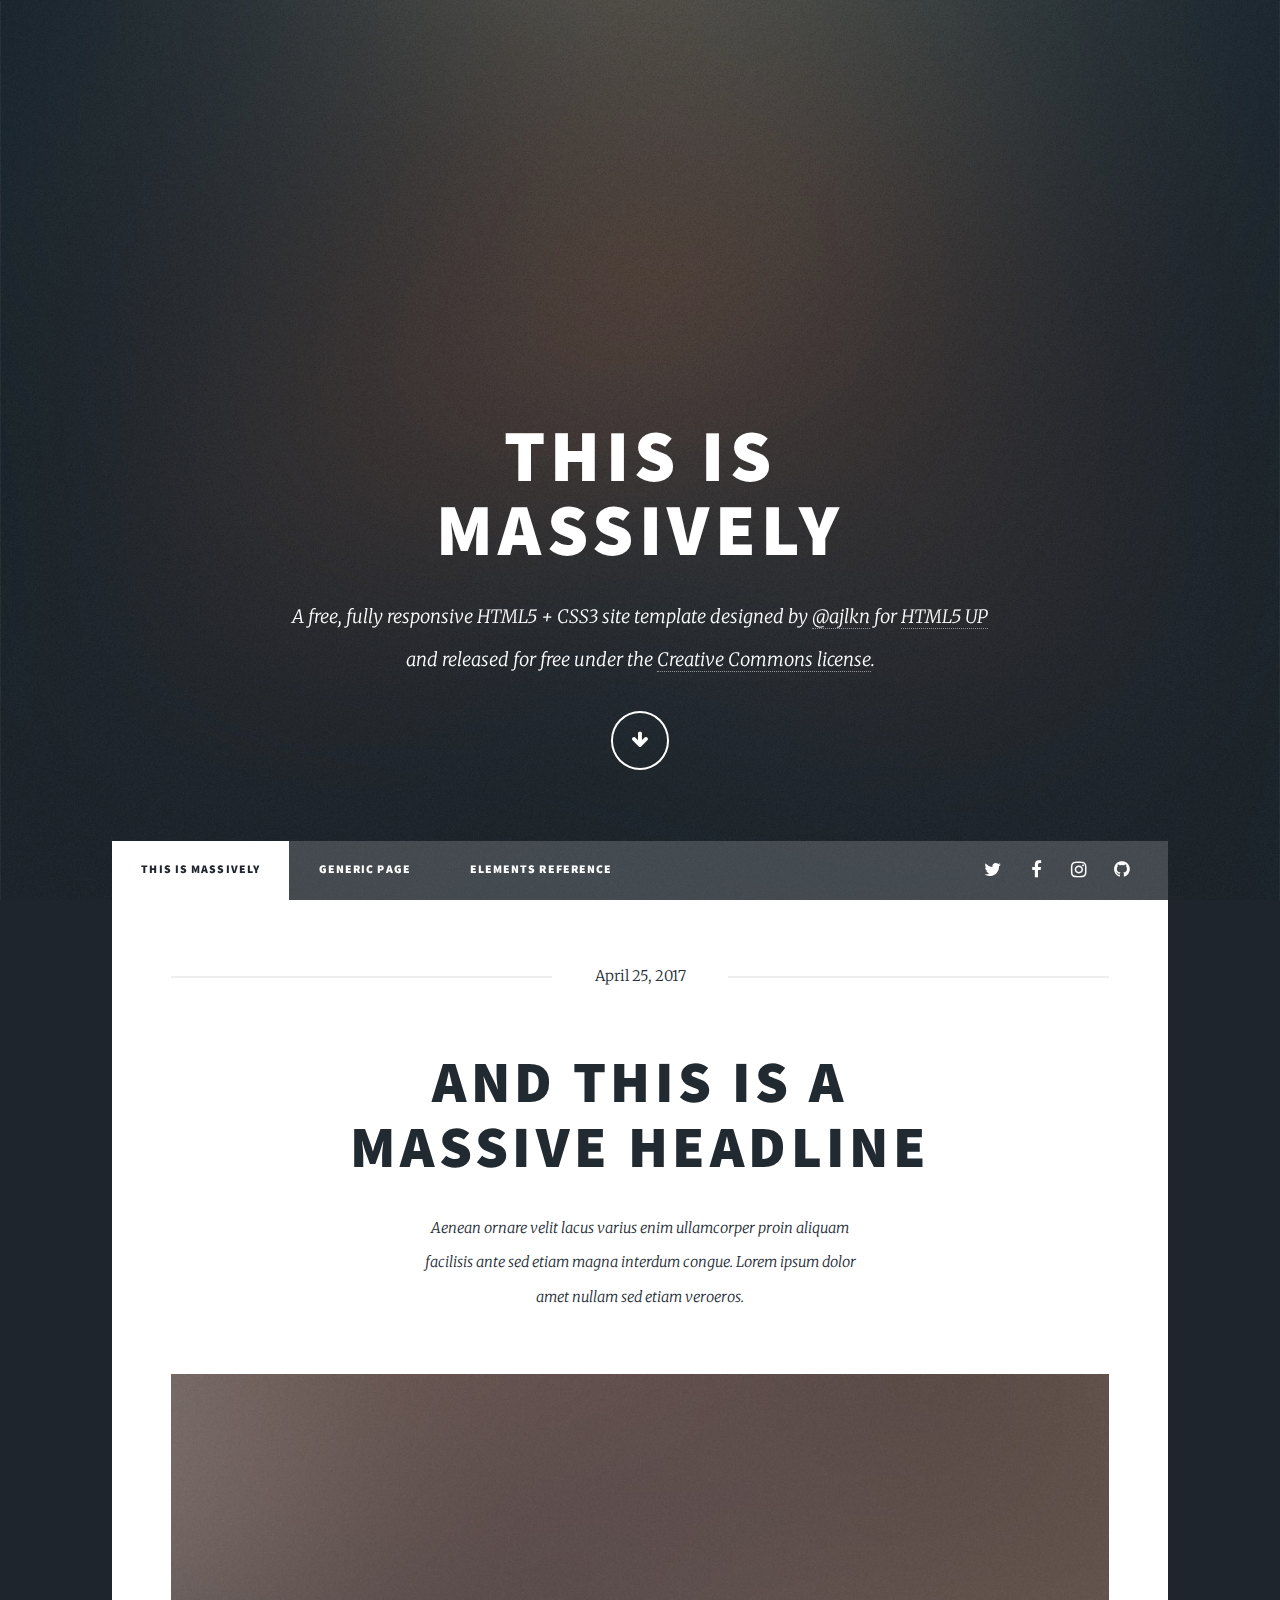
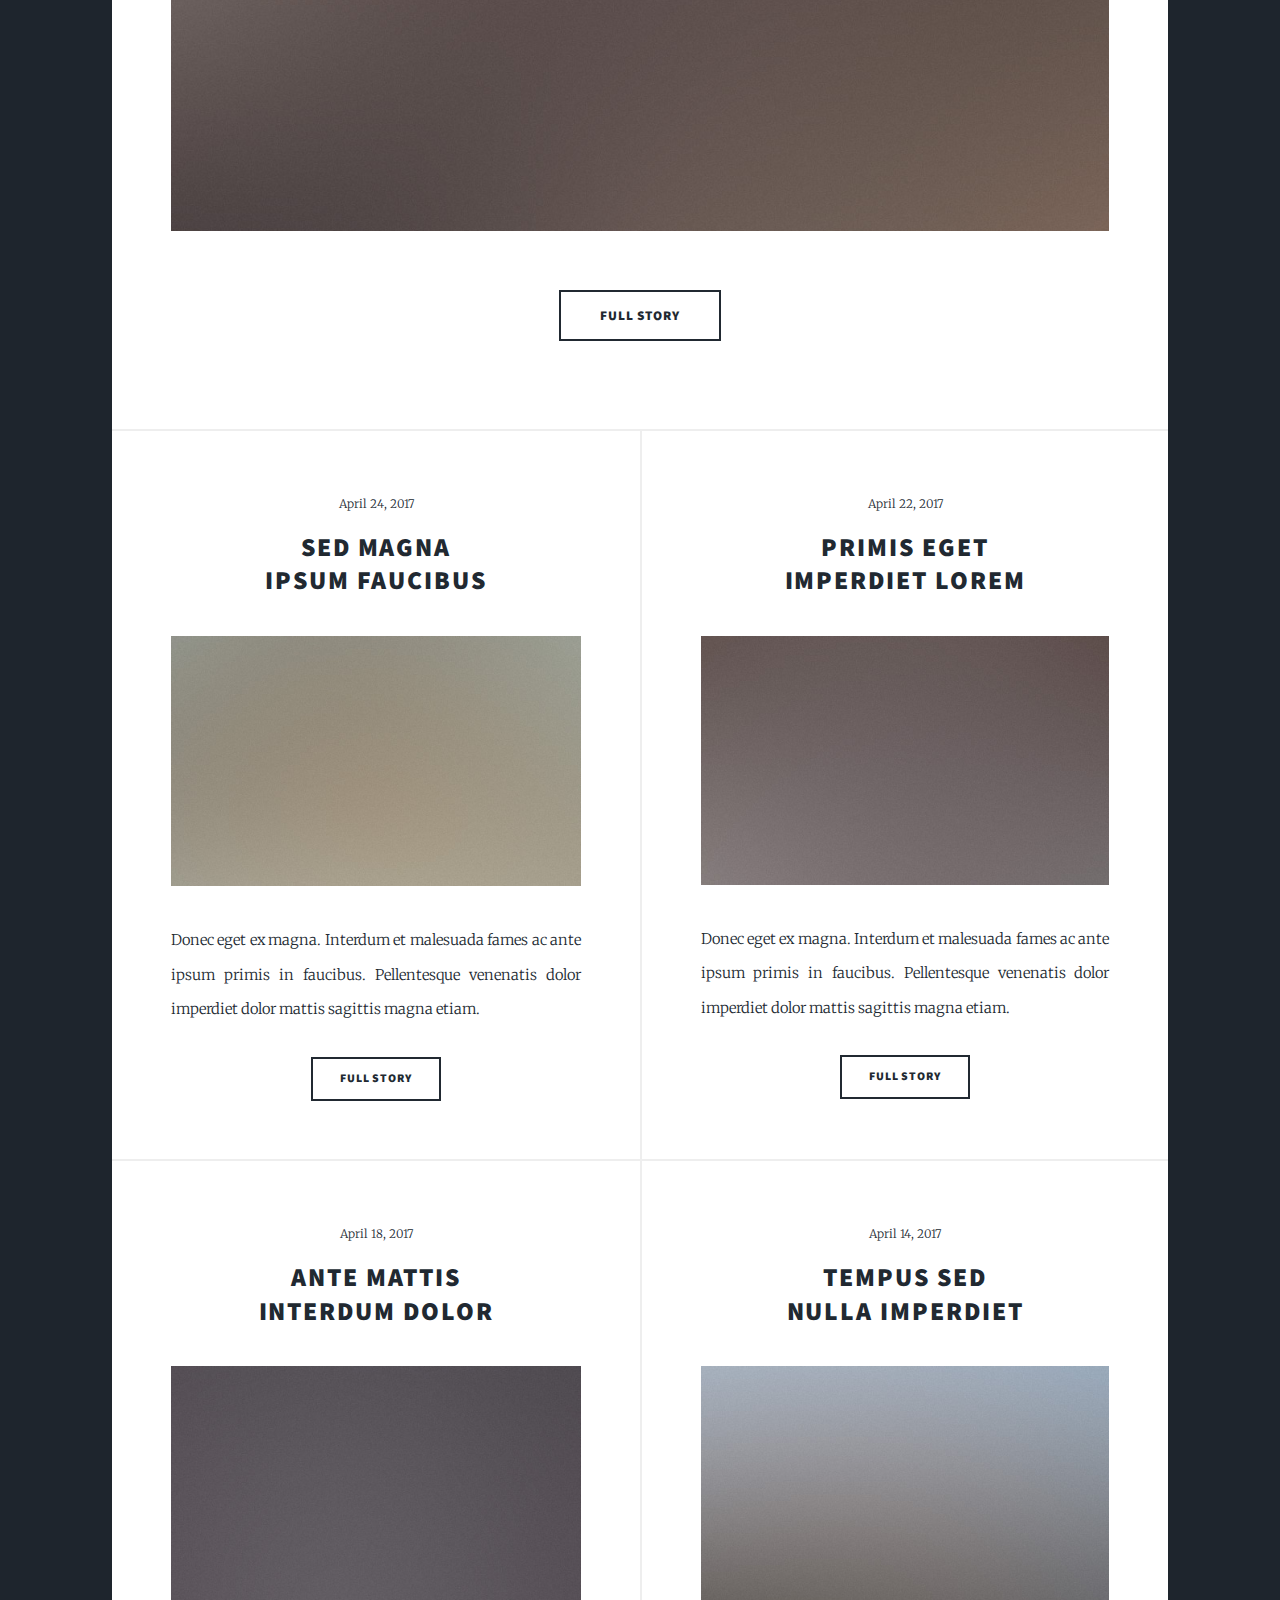
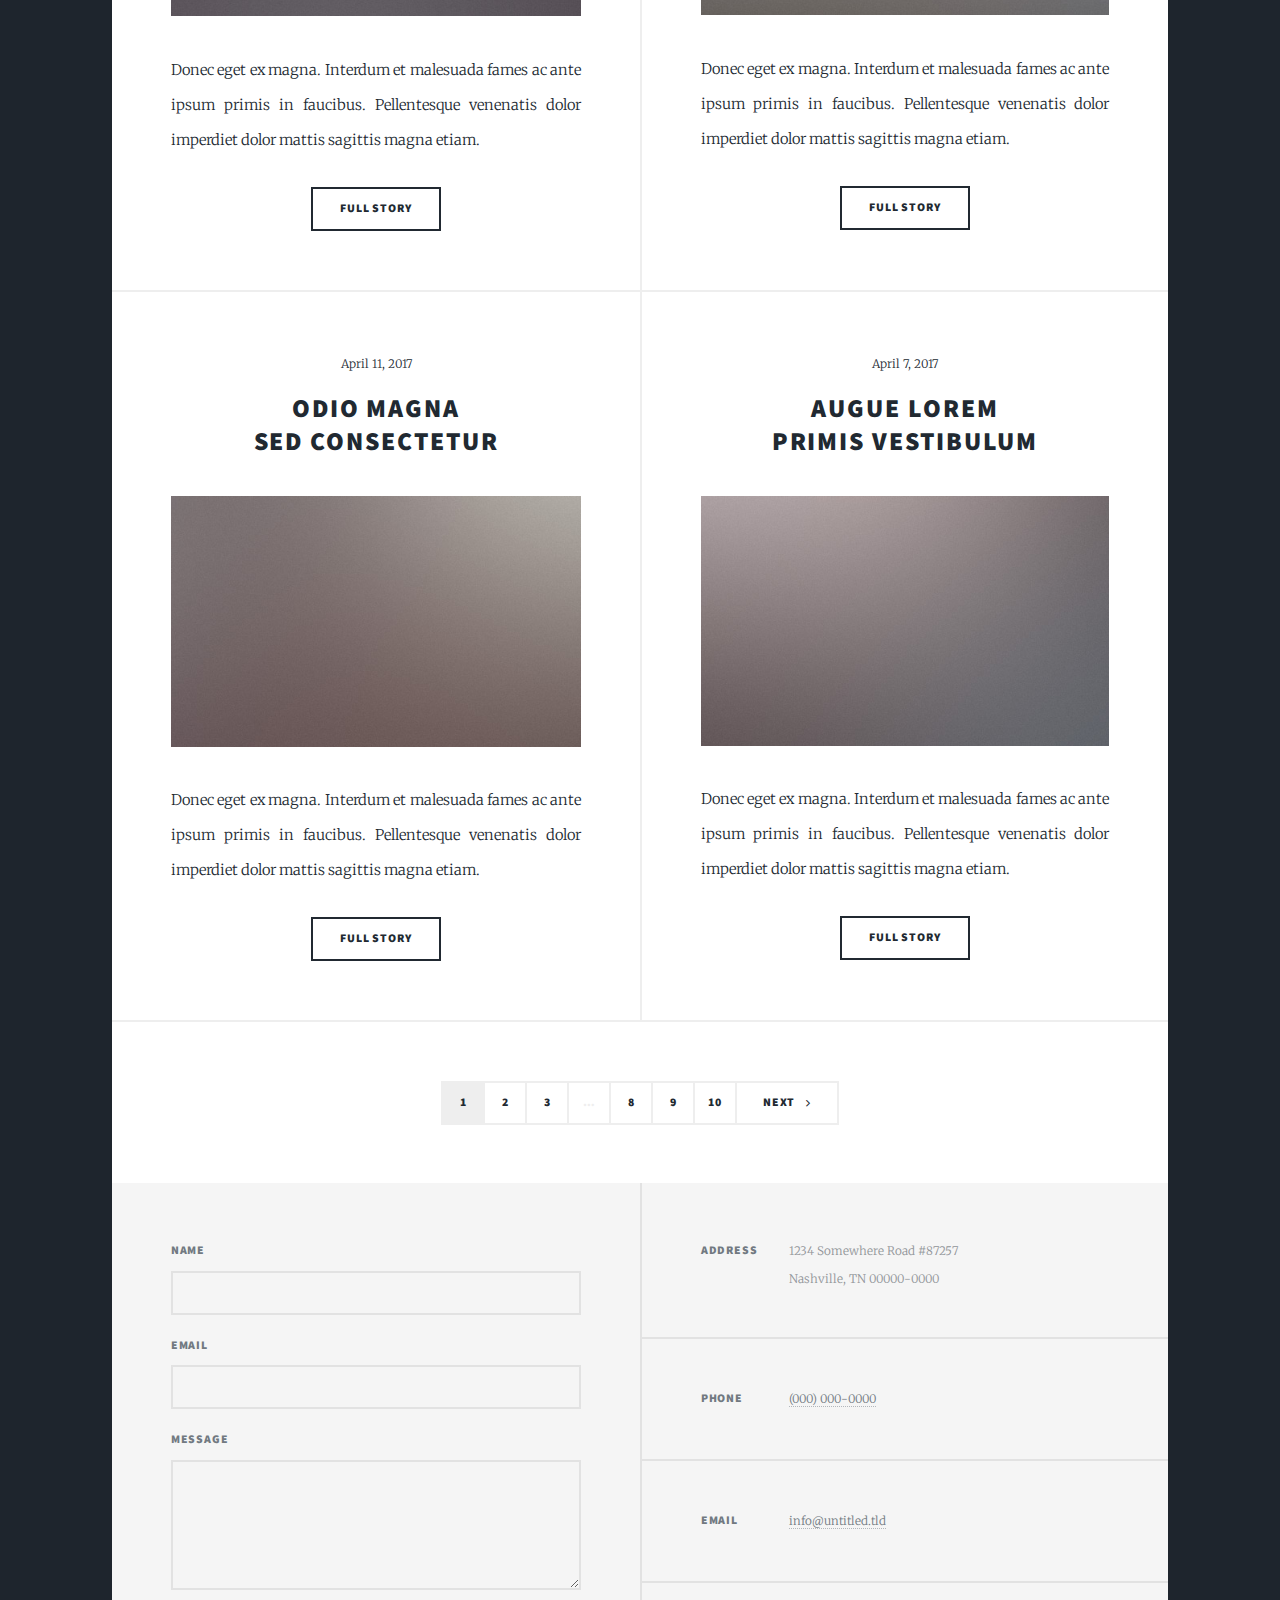
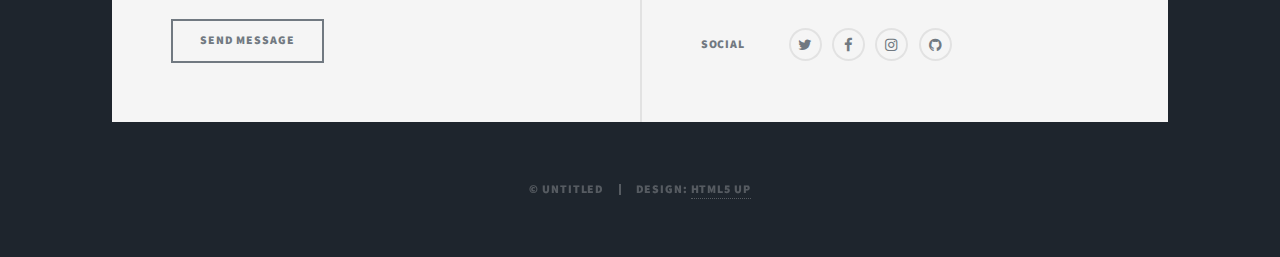
==== html5up-massively/index.html @ 52228380 "alteraçao do titulo" ====
<!DOCTYPE HTML>
<!--
	Massively by HTML5 UP
	html5up.net | @ajlkn
	Free for personal and commercial use under the CCA 3.0 license (html5up.net/license)
-->
<html>
	<head>
		<title>Portfolio by HTML5 UP</title>
		<meta charset="utf-8" />
		<meta name="viewport" content="width=device-width, initial-scale=1, user-scalable=no" />
		<link rel="stylesheet" href="assets/css/main.css" />
		<noscript><link rel="stylesheet" href="assets/css/noscript.css" /></noscript>
	</head>
	<body class="is-preload">

		<!-- Wrapper -->
			<div id="wrapper" class="fade-in">

				<!-- Intro -->
					<div id="intro">
						<h1>This is<br />
						Massively</h1>
						<p>A free, fully responsive HTML5 + CSS3 site template designed by <a href="https://twitter.com/ajlkn">@ajlkn</a> for <a href="https://html5up.net">HTML5 UP</a><br />
						and released for free under the <a href="https://html5up.net/license">Creative Commons license</a>.</p>
						<ul class="actions">
							<li><a href="#header" class="button icon solo fa-arrow-down scrolly">Continue</a></li>
						</ul>
					</div>

				<!-- Header -->
					<header id="header">
						<a href="index.html" class="logo">Massively</a>
					</header>

				<!-- Nav -->
					<nav id="nav">
						<ul class="links">
							<li class="active"><a href="index.html">This is Massively</a></li>
							<li><a href="generic.html">Generic Page</a></li>
							<li><a href="elements.html">Elements Reference</a></li>
						</ul>
						<ul class="icons">
							<li><a href="#" class="icon fa-twitter"><span class="label">Twitter</span></a></li>
							<li><a href="#" class="icon fa-facebook"><span class="label">Facebook</span></a></li>
							<li><a href="#" class="icon fa-instagram"><span class="label">Instagram</span></a></li>
							<li><a href="#" class="icon fa-github"><span class="label">GitHub</span></a></li>
						</ul>
					</nav>

				<!-- Main -->
					<div id="main">

						<!-- Featured Post -->
							<article class="post featured">
								<header class="major">
									<span class="date">April 25, 2017</span>
									<h2><a href="#">And this is a<br />
									massive headline</a></h2>
									<p>Aenean ornare velit lacus varius enim ullamcorper proin aliquam<br />
									facilisis ante sed etiam magna interdum congue. Lorem ipsum dolor<br />
									amet nullam sed etiam veroeros.</p>
								</header>
								<a href="#" class="image main"><img src="images/pic01.jpg" alt="" /></a>
								<ul class="actions special">
									<li><a href="#" class="button large">Full Story</a></li>
								</ul>
							</article>

						<!-- Posts -->
							<section class="posts">
								<article>
									<header>
										<span class="date">April 24, 2017</span>
										<h2><a href="#">Sed magna<br />
										ipsum faucibus</a></h2>
									</header>
									<a href="#" class="image fit"><img src="images/pic02.jpg" alt="" /></a>
									<p>Donec eget ex magna. Interdum et malesuada fames ac ante ipsum primis in faucibus. Pellentesque venenatis dolor imperdiet dolor mattis sagittis magna etiam.</p>
									<ul class="actions special">
										<li><a href="#" class="button">Full Story</a></li>
									</ul>
								</article>
								<article>
									<header>
										<span class="date">April 22, 2017</span>
										<h2><a href="#">Primis eget<br />
										imperdiet lorem</a></h2>
									</header>
									<a href="#" class="image fit"><img src="images/pic03.jpg" alt="" /></a>
									<p>Donec eget ex magna. Interdum et malesuada fames ac ante ipsum primis in faucibus. Pellentesque venenatis dolor imperdiet dolor mattis sagittis magna etiam.</p>
									<ul class="actions special">
										<li><a href="#" class="button">Full Story</a></li>
									</ul>
								</article>
								<article>
									<header>
										<span class="date">April 18, 2017</span>
										<h2><a href="#">Ante mattis<br />
										interdum dolor</a></h2>
									</header>
									<a href="#" class="image fit"><img src="images/pic04.jpg" alt="" /></a>
									<p>Donec eget ex magna. Interdum et malesuada fames ac ante ipsum primis in faucibus. Pellentesque venenatis dolor imperdiet dolor mattis sagittis magna etiam.</p>
									<ul class="actions special">
										<li><a href="#" class="button">Full Story</a></li>
									</ul>
								</article>
								<article>
									<header>
										<span class="date">April 14, 2017</span>
										<h2><a href="#">Tempus sed<br />
										nulla imperdiet</a></h2>
									</header>
									<a href="#" class="image fit"><img src="images/pic05.jpg" alt="" /></a>
									<p>Donec eget ex magna. Interdum et malesuada fames ac ante ipsum primis in faucibus. Pellentesque venenatis dolor imperdiet dolor mattis sagittis magna etiam.</p>
									<ul class="actions special">
										<li><a href="#" class="button">Full Story</a></li>
									</ul>
								</article>
								<article>
									<header>
										<span class="date">April 11, 2017</span>
										<h2><a href="#">Odio magna<br />
										sed consectetur</a></h2>
									</header>
									<a href="#" class="image fit"><img src="images/pic06.jpg" alt="" /></a>
									<p>Donec eget ex magna. Interdum et malesuada fames ac ante ipsum primis in faucibus. Pellentesque venenatis dolor imperdiet dolor mattis sagittis magna etiam.</p>
									<ul class="actions special">
										<li><a href="#" class="button">Full Story</a></li>
									</ul>
								</article>
								<article>
									<header>
										<span class="date">April 7, 2017</span>
										<h2><a href="#">Augue lorem<br />
										primis vestibulum</a></h2>
									</header>
									<a href="#" class="image fit"><img src="images/pic07.jpg" alt="" /></a>
									<p>Donec eget ex magna. Interdum et malesuada fames ac ante ipsum primis in faucibus. Pellentesque venenatis dolor imperdiet dolor mattis sagittis magna etiam.</p>
									<ul class="actions special">
										<li><a href="#" class="button">Full Story</a></li>
									</ul>
								</article>
							</section>

						<!-- Footer -->
							<footer>
								<div class="pagination">
									<!--<a href="#" class="previous">Prev</a>-->
									<a href="#" class="page active">1</a>
									<a href="#" class="page">2</a>
									<a href="#" class="page">3</a>
									<span class="extra">&hellip;</span>
									<a href="#" class="page">8</a>
									<a href="#" class="page">9</a>
									<a href="#" class="page">10</a>
									<a href="#" class="next">Next</a>
								</div>
							</footer>

					</div>

				<!-- Footer -->
					<footer id="footer">
						<section>
							<form method="post" action="#">
								<div class="fields">
									<div class="field">
										<label for="name">Name</label>
										<input type="text" name="name" id="name" />
									</div>
									<div class="field">
										<label for="email">Email</label>
										<input type="text" name="email" id="email" />
									</div>
									<div class="field">
										<label for="message">Message</label>
										<textarea name="message" id="message" rows="3"></textarea>
									</div>
								</div>
								<ul class="actions">
									<li><input type="submit" value="Send Message" /></li>
								</ul>
							</form>
						</section>
						<section class="split contact">
							<section class="alt">
								<h3>Address</h3>
								<p>1234 Somewhere Road #87257<br />
								Nashville, TN 00000-0000</p>
							</section>
							<section>
								<h3>Phone</h3>
								<p><a href="#">(000) 000-0000</a></p>
							</section>
							<section>
								<h3>Email</h3>
								<p><a href="#">info@untitled.tld</a></p>
							</section>
							<section>
								<h3>Social</h3>
								<ul class="icons alt">
									<li><a href="#" class="icon alt fa-twitter"><span class="label">Twitter</span></a></li>
									<li><a href="#" class="icon alt fa-facebook"><span class="label">Facebook</span></a></li>
									<li><a href="#" class="icon alt fa-instagram"><span class="label">Instagram</span></a></li>
									<li><a href="#" class="icon alt fa-github"><span class="label">GitHub</span></a></li>
								</ul>
							</section>
						</section>
					</footer>

				<!-- Copyright -->
					<div id="copyright">
						<ul><li>&copy; Untitled</li><li>Design: <a href="https://html5up.net">HTML5 UP</a></li></ul>
					</div>

			</div>

		<!-- Scripts -->
			<script src="assets/js/jquery.min.js"></script>
			<script src="assets/js/jquery.scrollex.min.js"></script>
			<script src="assets/js/jquery.scrolly.min.js"></script>
			<script src="assets/js/browser.min.js"></script>
			<script src="assets/js/breakpoints.min.js"></script>
			<script src="assets/js/util.js"></script>
			<script src="assets/js/main.js"></script>

	</body>
</html>
---- html5up-massively/assets/css/main.css ----
@import url(font-awesome.min.css);
@import url("https://fonts.googleapis.com/css?family=Merriweather:300,700,300italic,700italic|Source+Sans+Pro:900");

/*
	Massively by HTML5 UP
	html5up.net | @ajlkn
	Free for personal and commercial use under the CCA 3.0 license (html5up.net/license)
*/

html, body, div, span, applet, object,
iframe, h1, h2, h3, h4, h5, h6, p, blockquote,
pre, a, abbr, acronym, address, big, cite,
code, del, dfn, em, img, ins, kbd, q, s, samp,
small, strike, strong, sub, sup, tt, var, b,
u, i, center, dl, dt, dd, ol, ul, li, fieldset,
form, label, legend, table, caption, tbody,
tfoot, thead, tr, th, td, article, aside,
canvas, details, embed, figure, figcaption,
footer, header, hgroup, menu, nav, output, ruby,
section, summary, time, mark, audio, video {
	margin: 0;
	padding: 0;
	border: 0;
	font-size: 100%;
	font: inherit;
	vertical-align: baseline;}

article, aside, details, figcaption, figure,
footer, header, hgroup, menu, nav, section {
	display: block;}

body {
	line-height: 1;
}

ol, ul {
	list-style: none;
}

blockquote, q {
	quotes: none;
}

	blockquote:before, blockquote:after, q:before, q:after {
		content: '';
		content: none;
	}

table {
	border-collapse: collapse;
	border-spacing: 0;
}

body {
	-webkit-text-size-adjust: none;
}

mark {
	background-color: transparent;
	color: inherit;
}

input::-moz-focus-inner {
	border: 0;
	padding: 0;
}

input, select, textarea {
	-moz-appearance: none;
	-webkit-appearance: none;
	-ms-appearance: none;
	appearance: none;
}

/* Basic */

	@-ms-viewport {
		width: device-width;
	}

	body {
		-ms-overflow-style: scrollbar;
	}

	@media screen and (max-width: 480px) {

		html, body {
			min-width: 320px;
		}

	}

	html {
		box-sizing: border-box;
	}

	*, *:before, *:after {
		box-sizing: inherit;
	}

	body {
		background-color: #1e252d;
	}

		body.is-preload *, body.is-preload *:before, body.is-preload *:after {
			-moz-animation: none !important;
			-webkit-animation: none !important;
			-ms-animation: none !important;
			animation: none !important;
			-moz-transition: none !important;
			-webkit-transition: none !important;
			-ms-transition: none !important;
			transition: none !important;
		}

/* Type */

	html {
		font-size: 16pt;
	}

		@media screen and (max-width: 1680px) {

			html {
				font-size: 12pt;
			}

		}

		@media screen and (max-width: 1280px) {

			html {
				font-size: 11pt;
			}

		}

		@media screen and (max-width: 360px) {

			html {
				font-size: 10pt;
			}

		}

	body {
		color: #212931;
	}

	body, input, select, textarea {
		font-family: "Merriweather", Georgia, serif;
		font-weight: 300;
		font-size: 1rem;
		line-height: 2.375;
	}

	a {
		-moz-transition: color 0.2s ease-in-out, background-color 0.2s ease-in-out, border-color 0.2s ease-in-out, box-shadow 0.2s ease-in-out;
		-webkit-transition: color 0.2s ease-in-out, background-color 0.2s ease-in-out, border-color 0.2s ease-in-out, box-shadow 0.2s ease-in-out;
		-ms-transition: color 0.2s ease-in-out, background-color 0.2s ease-in-out, border-color 0.2s ease-in-out, box-shadow 0.2s ease-in-out;
		transition: color 0.2s ease-in-out, background-color 0.2s ease-in-out, border-color 0.2s ease-in-out, box-shadow 0.2s ease-in-out;
		border-bottom: dotted 1px;
		text-decoration: none;
	}

		a:hover {
			border-bottom-color: transparent;
		}

	strong, b {
		font-weight: 600;
	}

	em, i {
		font-style: italic;
	}

	p {
		text-align: justify;
		margin: 0 0 2rem 0;
	}

	h1, h2, h3, h4, h5, h6 {
		font-family: "Source Sans Pro", Helvetica, sans-serif;
		font-weight: 900;
		line-height: 1.5;
		letter-spacing: 0.075em;
		text-transform: uppercase;
		margin: 0 0 1rem 0;
	}

		h1 a, h2 a, h3 a, h4 a, h5 a, h6 a {
			border-bottom: 0;
			color: inherit;
			text-decoration: none;
		}

	h1 {
		font-size: 4rem;
		line-height: 1.1;
		margin: 0 0 2rem 0;
	}

	h2 {
		font-size: 1.75rem;
		line-height: 1.3;
		margin: 0 0 1.5rem 0;
	}

	h3 {
		font-size: 1.25rem;
		margin: 0 0 1.5rem 0;
	}

	h4 {
		font-size: 1rem;
	}

	h5 {
		font-size: 0.9rem;
	}

	h6 {
		font-size: 0.8rem;
	}

	sub {
		font-size: 0.8rem;
		position: relative;
		top: 0.5rem;
	}

	sup {
		font-size: 0.8rem;
		position: relative;
		top: -0.5rem;
	}

	blockquote {
		border-left: solid 4px;
		font-style: italic;
		margin: 0 0 2rem 0;
		padding: 0.5rem 0 0.5rem 2rem;
	}

	code {
		border: solid 2px;
		font-family: "Courier New", monospace;
		font-size: 0.9rem;
		margin: 0 0.25rem;
		padding: 0.25rem 0.65rem;
	}

	pre {
		-webkit-overflow-scrolling: touch;
		font-family: "Courier New", monospace;
		font-size: 0.9rem;
		margin: 0 0 2rem 0;
	}

		pre code {
			display: block;
			line-height: 1.75;
			padding: 1rem 1.5rem;
			overflow-x: auto;
		}

	hr {
		border: 0;
		border-bottom: solid 2px;
		margin: 3rem 0;
	}

		hr.major {
			margin: 5rem 0;
		}

	.align-left {
		text-align: left;
	}

	.align-center {
		text-align: center;
	}

	.align-right {
		text-align: right;
	}

	input, select, textarea {
		color: #212931;
	}

	a {
		color: #212931;
		border-bottom-color: rgba(33, 41, 49, 0.5);
	}

		a:hover {
			border-bottom-color: transparent;
			color: #18bfef !important;
		}

	strong, b {
		color: #212931;
	}

	h1, h2, h3, h4, h5, h6 {
		color: #212931;
	}

	blockquote {
		border-left-color: #eeeeee;
	}

	code {
		background: rgba(220, 220, 220, 0.25);
		border-color: #eeeeee;
	}

	hr {
		border-bottom-color: #eeeeee;
	}

/* Row */

	.row {
		display: flex;
		flex-wrap: wrap;
		box-sizing: border-box;
		align-items: stretch;
	}

		.row > * {
			box-sizing: border-box;
		}

		.row.gtr-uniform > * > :last-child {
			margin-bottom: 0;
		}

		.row.aln-left {
			justify-content: flex-start;
		}

		.row.aln-center {
			justify-content: center;
		}

		.row.aln-right {
			justify-content: flex-end;
		}

		.row.aln-top {
			align-items: flex-start;
		}

		.row.aln-middle {
			align-items: center;
		}

		.row.aln-bottom {
			align-items: flex-end;
		}

		.row > .imp {
			order: -1;
		}

		.row > .col-1 {
			width: 8.3333333333%;
		}

		.row > .off-1 {
			margin-left: 8.3333333333%;
		}

		.row > .col-2 {
			width: 16.6666666667%;
		}

		.row > .off-2 {
			margin-left: 16.6666666667%;
		}

		.row > .col-3 {
			width: 25%;
		}

		.row > .off-3 {
			margin-left: 25%;
		}

		.row > .col-4 {
			width: 33.3333333333%;
		}

		.row > .off-4 {
			margin-left: 33.3333333333%;
		}

		.row > .col-5 {
			width: 41.6666666667%;
		}

		.row > .off-5 {
			margin-left: 41.6666666667%;
		}

		.row > .col-6 {
			width: 50%;
		}

		.row > .off-6 {
			margin-left: 50%;
		}

		.row > .col-7 {
			width: 58.3333333333%;
		}

		.row > .off-7 {
			margin-left: 58.3333333333%;
		}

		.row > .col-8 {
			width: 66.6666666667%;
		}

		.row > .off-8 {
			margin-left: 66.6666666667%;
		}

		.row > .col-9 {
			width: 75%;
		}

		.row > .off-9 {
			margin-left: 75%;
		}

		.row > .col-10 {
			width: 83.3333333333%;
		}

		.row > .off-10 {
			margin-left: 83.3333333333%;
		}

		.row > .col-11 {
			width: 91.6666666667%;
		}

		.row > .off-11 {
			margin-left: 91.6666666667%;
		}

		.row > .col-12 {
			width: 100%;
		}

		.row > .off-12 {
			margin-left: 100%;
		}

		.row.gtr-0 {
			margin-top: 0;
			margin-left: 0rem;
		}

			.row.gtr-0 > * {
				padding: 0 0 0 0rem;
			}

			.row.gtr-0.gtr-uniform {
				margin-top: 0rem;
			}

				.row.gtr-0.gtr-uniform > * {
					padding-top: 0rem;
				}

		.row.gtr-25 {
			margin-top: 0;
			margin-left: -0.375rem;
		}

			.row.gtr-25 > * {
				padding: 0 0 0 0.375rem;
			}

			.row.gtr-25.gtr-uniform {
				margin-top: -0.375rem;
			}

				.row.gtr-25.gtr-uniform > * {
					padding-top: 0.375rem;
				}

		.row.gtr-50 {
			margin-top: 0;
			margin-left: -0.75rem;
		}

			.row.gtr-50 > * {
				padding: 0 0 0 0.75rem;
			}

			.row.gtr-50.gtr-uniform {
				margin-top: -0.75rem;
			}

				.row.gtr-50.gtr-uniform > * {
					padding-top: 0.75rem;
				}

		.row {
			margin-top: 0;
			margin-left: -1.5rem;
		}

			.row > * {
				padding: 0 0 0 1.5rem;
			}

			.row.gtr-uniform {
				margin-top: -1.5rem;
			}

				.row.gtr-uniform > * {
					padding-top: 1.5rem;
				}

		.row.gtr-150 {
			margin-top: 0;
			margin-left: -2.25rem;
		}

			.row.gtr-150 > * {
				padding: 0 0 0 2.25rem;
			}

			.row.gtr-150.gtr-uniform {
				margin-top: -2.25rem;
			}

				.row.gtr-150.gtr-uniform > * {
					padding-top: 2.25rem;
				}

		.row.gtr-200 {
			margin-top: 0;
			margin-left: -3rem;
		}

			.row.gtr-200 > * {
				padding: 0 0 0 3rem;
			}

			.row.gtr-200.gtr-uniform {
				margin-top: -3rem;
			}

				.row.gtr-200.gtr-uniform > * {
					padding-top: 3rem;
				}

		@media screen and (max-width: 1680px) {

			.row {
				display: flex;
				flex-wrap: wrap;
				box-sizing: border-box;
				align-items: stretch;
			}

				.row > * {
					box-sizing: border-box;
				}

				.row.gtr-uniform > * > :last-child {
					margin-bottom: 0;
				}

				.row.aln-left {
					justify-content: flex-start;
				}

				.row.aln-center {
					justify-content: center;
				}

				.row.aln-right {
					justify-content: flex-end;
				}

				.row.aln-top {
					align-items: flex-start;
				}

				.row.aln-middle {
					align-items: center;
				}

				.row.aln-bottom {
					align-items: flex-end;
				}

				.row > .imp-xlarge {
					order: -1;
				}

				.row > .col-1-xlarge {
					width: 8.3333333333%;
				}

				.row > .off-1-xlarge {
					margin-left: 8.3333333333%;
				}

				.row > .col-2-xlarge {
					width: 16.6666666667%;
				}

				.row > .off-2-xlarge {
					margin-left: 16.6666666667%;
				}

				.row > .col-3-xlarge {
					width: 25%;
				}

				.row > .off-3-xlarge {
					margin-left: 25%;
				}

				.row > .col-4-xlarge {
					width: 33.3333333333%;
				}

				.row > .off-4-xlarge {
					margin-left: 33.3333333333%;
				}

				.row > .col-5-xlarge {
					width: 41.6666666667%;
				}

				.row > .off-5-xlarge {
					margin-left: 41.6666666667%;
				}

				.row > .col-6-xlarge {
					width: 50%;
				}

				.row > .off-6-xlarge {
					margin-left: 50%;
				}

				.row > .col-7-xlarge {
					width: 58.3333333333%;
				}

				.row > .off-7-xlarge {
					margin-left: 58.3333333333%;
				}

				.row > .col-8-xlarge {
					width: 66.6666666667%;
				}

				.row > .off-8-xlarge {
					margin-left: 66.6666666667%;
				}

				.row > .col-9-xlarge {
					width: 75%;
				}

				.row > .off-9-xlarge {
					margin-left: 75%;
				}

				.row > .col-10-xlarge {
					width: 83.3333333333%;
				}

				.row > .off-10-xlarge {
					margin-left: 83.3333333333%;
				}

				.row > .col-11-xlarge {
					width: 91.6666666667%;
				}

				.row > .off-11-xlarge {
					margin-left: 91.6666666667%;
				}

				.row > .col-12-xlarge {
					width: 100%;
				}

				.row > .off-12-xlarge {
					margin-left: 100%;
				}

				.row.gtr-0 {
					margin-top: 0;
					margin-left: 0rem;
				}

					.row.gtr-0 > * {
						padding: 0 0 0 0rem;
					}

					.row.gtr-0.gtr-uniform {
						margin-top: 0rem;
					}

						.row.gtr-0.gtr-uniform > * {
							padding-top: 0rem;
						}

				.row.gtr-25 {
					margin-top: 0;
					margin-left: -0.375rem;
				}

					.row.gtr-25 > * {
						padding: 0 0 0 0.375rem;
					}

					.row.gtr-25.gtr-uniform {
						margin-top: -0.375rem;
					}

						.row.gtr-25.gtr-uniform > * {
							padding-top: 0.375rem;
						}

				.row.gtr-50 {
					margin-top: 0;
					margin-left: -0.75rem;
				}

					.row.gtr-50 > * {
						padding: 0 0 0 0.75rem;
					}

					.row.gtr-50.gtr-uniform {
						margin-top: -0.75rem;
					}

						.row.gtr-50.gtr-uniform > * {
							padding-top: 0.75rem;
						}

				.row {
					margin-top: 0;
					margin-left: -1.5rem;
				}

					.row > * {
						padding: 0 0 0 1.5rem;
					}

					.row.gtr-uniform {
						margin-top: -1.5rem;
					}

						.row.gtr-uniform > * {
							padding-top: 1.5rem;
						}

				.row.gtr-150 {
					margin-top: 0;
					margin-left: -2.25rem;
				}

					.row.gtr-150 > * {
						padding: 0 0 0 2.25rem;
					}

					.row.gtr-150.gtr-uniform {
						margin-top: -2.25rem;
					}

						.row.gtr-150.gtr-uniform > * {
							padding-top: 2.25rem;
						}

				.row.gtr-200 {
					margin-top: 0;
					margin-left: -3rem;
				}

					.row.gtr-200 > * {
						padding: 0 0 0 3rem;
					}

					.row.gtr-200.gtr-uniform {
						margin-top: -3rem;
					}

						.row.gtr-200.gtr-uniform > * {
							padding-top: 3rem;
						}

		}

		@media screen and (max-width: 1280px) {

			.row {
				display: flex;
				flex-wrap: wrap;
				box-sizing: border-box;
				align-items: stretch;
			}

				.row > * {
					box-sizing: border-box;
				}

				.row.gtr-uniform > * > :last-child {
					margin-bottom: 0;
				}

				.row.aln-left {
					justify-content: flex-start;
				}

				.row.aln-center {
					justify-content: center;
				}

				.row.aln-right {
					justify-content: flex-end;
				}

				.row.aln-top {
					align-items: flex-start;
				}

				.row.aln-middle {
					align-items: center;
				}

				.row.aln-bottom {
					align-items: flex-end;
				}

				.row > .imp-large {
					order: -1;
				}

				.row > .col-1-large {
					width: 8.3333333333%;
				}

				.row > .off-1-large {
					margin-left: 8.3333333333%;
				}

				.row > .col-2-large {
					width: 16.6666666667%;
				}

				.row > .off-2-large {
					margin-left: 16.6666666667%;
				}

				.row > .col-3-large {
					width: 25%;
				}

				.row > .off-3-large {
					margin-left: 25%;
				}

				.row > .col-4-large {
					width: 33.3333333333%;
				}

				.row > .off-4-large {
					margin-left: 33.3333333333%;
				}

				.row > .col-5-large {
					width: 41.6666666667%;
				}

				.row > .off-5-large {
					margin-left: 41.6666666667%;
				}

				.row > .col-6-large {
					width: 50%;
				}

				.row > .off-6-large {
					margin-left: 50%;
				}

				.row > .col-7-large {
					width: 58.3333333333%;
				}

				.row > .off-7-large {
					margin-left: 58.3333333333%;
				}

				.row > .col-8-large {
					width: 66.6666666667%;
				}

				.row > .off-8-large {
					margin-left: 66.6666666667%;
				}

				.row > .col-9-large {
					width: 75%;
				}

				.row > .off-9-large {
					margin-left: 75%;
				}

				.row > .col-10-large {
					width: 83.3333333333%;
				}

				.row > .off-10-large {
					margin-left: 83.3333333333%;
				}

				.row > .col-11-large {
					width: 91.6666666667%;
				}

				.row > .off-11-large {
					margin-left: 91.6666666667%;
				}

				.row > .col-12-large {
					width: 100%;
				}

				.row > .off-12-large {
					margin-left: 100%;
				}

				.row.gtr-0 {
					margin-top: 0;
					margin-left: 0rem;
				}

					.row.gtr-0 > * {
						padding: 0 0 0 0rem;
					}

					.row.gtr-0.gtr-uniform {
						margin-top: 0rem;
					}

						.row.gtr-0.gtr-uniform > * {
							padding-top: 0rem;
						}

				.row.gtr-25 {
					margin-top: 0;
					margin-left: -0.375rem;
				}

					.row.gtr-25 > * {
						padding: 0 0 0 0.375rem;
					}

					.row.gtr-25.gtr-uniform {
						margin-top: -0.375rem;
					}

						.row.gtr-25.gtr-uniform > * {
							padding-top: 0.375rem;
						}

				.row.gtr-50 {
					margin-top: 0;
					margin-left: -0.75rem;
				}

					.row.gtr-50 > * {
						padding: 0 0 0 0.75rem;
					}

					.row.gtr-50.gtr-uniform {
						margin-top: -0.75rem;
					}

						.row.gtr-50.gtr-uniform > * {
							padding-top: 0.75rem;
						}

				.row {
					margin-top: 0;
					margin-left: -1.5rem;
				}

					.row > * {
						padding: 0 0 0 1.5rem;
					}

					.row.gtr-uniform {
						margin-top: -1.5rem;
					}

						.row.gtr-uniform > * {
							padding-top: 1.5rem;
						}

				.row.gtr-150 {
					margin-top: 0;
					margin-left: -2.25rem;
				}

					.row.gtr-150 > * {
						padding: 0 0 0 2.25rem;
					}

					.row.gtr-150.gtr-uniform {
						margin-top: -2.25rem;
					}

						.row.gtr-150.gtr-uniform > * {
							padding-top: 2.25rem;
						}

				.row.gtr-200 {
					margin-top: 0;
					margin-left: -3rem;
				}

					.row.gtr-200 > * {
						padding: 0 0 0 3rem;
					}

					.row.gtr-200.gtr-uniform {
						margin-top: -3rem;
					}

						.row.gtr-200.gtr-uniform > * {
							padding-top: 3rem;
						}

		}

		@media screen and (max-width: 980px) {

			.row {
				display: flex;
				flex-wrap: wrap;
				box-sizing: border-box;
				align-items: stretch;
			}

				.row > * {
					box-sizing: border-box;
				}

				.row.gtr-uniform > * > :last-child {
					margin-bottom: 0;
				}

				.row.aln-left {
					justify-content: flex-start;
				}

				.row.aln-center {
					justify-content: center;
				}

				.row.aln-right {
					justify-content: flex-end;
				}

				.row.aln-top {
					align-items: flex-start;
				}

				.row.aln-middle {
					align-items: center;
				}

				.row.aln-bottom {
					align-items: flex-end;
				}

				.row > .imp-medium {
					order: -1;
				}

				.row > .col-1-medium {
					width: 8.3333333333%;
				}

				.row > .off-1-medium {
					margin-left: 8.3333333333%;
				}

				.row > .col-2-medium {
					width: 16.6666666667%;
				}

				.row > .off-2-medium {
					margin-left: 16.6666666667%;
				}

				.row > .col-3-medium {
					width: 25%;
				}

				.row > .off-3-medium {
					margin-left: 25%;
				}

				.row > .col-4-medium {
					width: 33.3333333333%;
				}

				.row > .off-4-medium {
					margin-left: 33.3333333333%;
				}

				.row > .col-5-medium {
					width: 41.6666666667%;
				}

				.row > .off-5-medium {
					margin-left: 41.6666666667%;
				}

				.row > .col-6-medium {
					width: 50%;
				}

				.row > .off-6-medium {
					margin-left: 50%;
				}

				.row > .col-7-medium {
					width: 58.3333333333%;
				}

				.row > .off-7-medium {
					margin-left: 58.3333333333%;
				}

				.row > .col-8-medium {
					width: 66.6666666667%;
				}

				.row > .off-8-medium {
					margin-left: 66.6666666667%;
				}

				.row > .col-9-medium {
					width: 75%;
				}

				.row > .off-9-medium {
					margin-left: 75%;
				}

				.row > .col-10-medium {
					width: 83.3333333333%;
				}

				.row > .off-10-medium {
					margin-left: 83.3333333333%;
				}

				.row > .col-11-medium {
					width: 91.6666666667%;
				}

				.row > .off-11-medium {
					margin-left: 91.6666666667%;
				}

				.row > .col-12-medium {
					width: 100%;
				}

				.row > .off-12-medium {
					margin-left: 100%;
				}

				.row.gtr-0 {
					margin-top: 0;
					margin-left: 0rem;
				}

					.row.gtr-0 > * {
						padding: 0 0 0 0rem;
					}

					.row.gtr-0.gtr-uniform {
						margin-top: 0rem;
					}

						.row.gtr-0.gtr-uniform > * {
							padding-top: 0rem;
						}

				.row.gtr-25 {
					margin-top: 0;
					margin-left: -0.375rem;
				}

					.row.gtr-25 > * {
						padding: 0 0 0 0.375rem;
					}

					.row.gtr-25.gtr-uniform {
						margin-top: -0.375rem;
					}

						.row.gtr-25.gtr-uniform > * {
							padding-top: 0.375rem;
						}

				.row.gtr-50 {
					margin-top: 0;
					margin-left: -0.75rem;
				}

					.row.gtr-50 > * {
						padding: 0 0 0 0.75rem;
					}

					.row.gtr-50.gtr-uniform {
						margin-top: -0.75rem;
					}

						.row.gtr-50.gtr-uniform > * {
							padding-top: 0.75rem;
						}

				.row {
					margin-top: 0;
					margin-left: -1.5rem;
				}

					.row > * {
						padding: 0 0 0 1.5rem;
					}

					.row.gtr-uniform {
						margin-top: -1.5rem;
					}

						.row.gtr-uniform > * {
							padding-top: 1.5rem;
						}

				.row.gtr-150 {
					margin-top: 0;
					margin-left: -2.25rem;
				}

					.row.gtr-150 > * {
						padding: 0 0 0 2.25rem;
					}

					.row.gtr-150.gtr-uniform {
						margin-top: -2.25rem;
					}

						.row.gtr-150.gtr-uniform > * {
							padding-top: 2.25rem;
						}

				.row.gtr-200 {
					margin-top: 0;
					margin-left: -3rem;
				}

					.row.gtr-200 > * {
						padding: 0 0 0 3rem;
					}

					.row.gtr-200.gtr-uniform {
						margin-top: -3rem;
					}

						.row.gtr-200.gtr-uniform > * {
							padding-top: 3rem;
						}

		}

		@media screen and (max-width: 736px) {

			.row {
				display: flex;
				flex-wrap: wrap;
				box-sizing: border-box;
				align-items: stretch;
			}

				.row > * {
					box-sizing: border-box;
				}

				.row.gtr-uniform > * > :last-child {
					margin-bottom: 0;
				}

				.row.aln-left {
					justify-content: flex-start;
				}

				.row.aln-center {
					justify-content: center;
				}

				.row.aln-right {
					justify-content: flex-end;
				}

				.row.aln-top {
					align-items: flex-start;
				}

				.row.aln-middle {
					align-items: center;
				}

				.row.aln-bottom {
					align-items: flex-end;
				}

				.row > .imp-small {
					order: -1;
				}

				.row > .col-1-small {
					width: 8.3333333333%;
				}

				.row > .off-1-small {
					margin-left: 8.3333333333%;
				}

				.row > .col-2-small {
					width: 16.6666666667%;
				}

				.row > .off-2-small {
					margin-left: 16.6666666667%;
				}

				.row > .col-3-small {
					width: 25%;
				}

				.row > .off-3-small {
					margin-left: 25%;
				}

				.row > .col-4-small {
					width: 33.3333333333%;
				}

				.row > .off-4-small {
					margin-left: 33.3333333333%;
				}

				.row > .col-5-small {
					width: 41.6666666667%;
				}

				.row > .off-5-small {
					margin-left: 41.6666666667%;
				}

				.row > .col-6-small {
					width: 50%;
				}

				.row > .off-6-small {
					margin-left: 50%;
				}

				.row > .col-7-small {
					width: 58.3333333333%;
				}

				.row > .off-7-small {
					margin-left: 58.3333333333%;
				}

				.row > .col-8-small {
					width: 66.6666666667%;
				}

				.row > .off-8-small {
					margin-left: 66.6666666667%;
				}

				.row > .col-9-small {
					width: 75%;
				}

				.row > .off-9-small {
					margin-left: 75%;
				}

				.row > .col-10-small {
					width: 83.3333333333%;
				}

				.row > .off-10-small {
					margin-left: 83.3333333333%;
				}

				.row > .col-11-small {
					width: 91.6666666667%;
				}

				.row > .off-11-small {
					margin-left: 91.6666666667%;
				}

				.row > .col-12-small {
					width: 100%;
				}

				.row > .off-12-small {
					margin-left: 100%;
				}

				.row.gtr-0 {
					margin-top: 0;
					margin-left: 0rem;
				}

					.row.gtr-0 > * {
						padding: 0 0 0 0rem;
					}

					.row.gtr-0.gtr-uniform {
						margin-top: 0rem;
					}

						.row.gtr-0.gtr-uniform > * {
							padding-top: 0rem;
						}

				.row.gtr-25 {
					margin-top: 0;
					margin-left: -0.375rem;
				}

					.row.gtr-25 > * {
						padding: 0 0 0 0.375rem;
					}

					.row.gtr-25.gtr-uniform {
						margin-top: -0.375rem;
					}

						.row.gtr-25.gtr-uniform > * {
							padding-top: 0.375rem;
						}

				.row.gtr-50 {
					margin-top: 0;
					margin-left: -0.75rem;
				}

					.row.gtr-50 > * {
						padding: 0 0 0 0.75rem;
					}

					.row.gtr-50.gtr-uniform {
						margin-top: -0.75rem;
					}

						.row.gtr-50.gtr-uniform > * {
							padding-top: 0.75rem;
						}

				.row {
					margin-top: 0;
					margin-left: -1.5rem;
				}

					.row > * {
						padding: 0 0 0 1.5rem;
					}

					.row.gtr-uniform {
						margin-top: -1.5rem;
					}

						.row.gtr-uniform > * {
							padding-top: 1.5rem;
						}

				.row.gtr-150 {
					margin-top: 0;
					margin-left: -2.25rem;
				}

					.row.gtr-150 > * {
						padding: 0 0 0 2.25rem;
					}

					.row.gtr-150.gtr-uniform {
						margin-top: -2.25rem;
					}

						.row.gtr-150.gtr-uniform > * {
							padding-top: 2.25rem;
						}

				.row.gtr-200 {
					margin-top: 0;
					margin-left: -3rem;
				}

					.row.gtr-200 > * {
						padding: 0 0 0 3rem;
					}

					.row.gtr-200.gtr-uniform {
						margin-top: -3rem;
					}

						.row.gtr-200.gtr-uniform > * {
							padding-top: 3rem;
						}

		}

		@media screen and (max-width: 480px) {

			.row {
				display: flex;
				flex-wrap: wrap;
				box-sizing: border-box;
				align-items: stretch;
			}

				.row > * {
					box-sizing: border-box;
				}

				.row.gtr-uniform > * > :last-child {
					margin-bottom: 0;
				}

				.row.aln-left {
					justify-content: flex-start;
				}

				.row.aln-center {
					justify-content: center;
				}

				.row.aln-right {
					justify-content: flex-end;
				}

				.row.aln-top {
					align-items: flex-start;
				}

				.row.aln-middle {
					align-items: center;
				}

				.row.aln-bottom {
					align-items: flex-end;
				}

				.row > .imp-xsmall {
					order: -1;
				}

				.row > .col-1-xsmall {
					width: 8.3333333333%;
				}

				.row > .off-1-xsmall {
					margin-left: 8.3333333333%;
				}

				.row > .col-2-xsmall {
					width: 16.6666666667%;
				}

				.row > .off-2-xsmall {
					margin-left: 16.6666666667%;
				}

				.row > .col-3-xsmall {
					width: 25%;
				}

				.row > .off-3-xsmall {
					margin-left: 25%;
				}

				.row > .col-4-xsmall {
					width: 33.3333333333%;
				}

				.row > .off-4-xsmall {
					margin-left: 33.3333333333%;
				}

				.row > .col-5-xsmall {
					width: 41.6666666667%;
				}

				.row > .off-5-xsmall {
					margin-left: 41.6666666667%;
				}

				.row > .col-6-xsmall {
					width: 50%;
				}

				.row > .off-6-xsmall {
					margin-left: 50%;
				}

				.row > .col-7-xsmall {
					width: 58.3333333333%;
				}

				.row > .off-7-xsmall {
					margin-left: 58.3333333333%;
				}

				.row > .col-8-xsmall {
					width: 66.6666666667%;
				}

				.row > .off-8-xsmall {
					margin-left: 66.6666666667%;
				}

				.row > .col-9-xsmall {
					width: 75%;
				}

				.row > .off-9-xsmall {
					margin-left: 75%;
				}

				.row > .col-10-xsmall {
					width: 83.3333333333%;
				}

				.row > .off-10-xsmall {
					margin-left: 83.3333333333%;
				}

				.row > .col-11-xsmall {
					width: 91.6666666667%;
				}

				.row > .off-11-xsmall {
					margin-left: 91.6666666667%;
				}

				.row > .col-12-xsmall {
					width: 100%;
				}

				.row > .off-12-xsmall {
					margin-left: 100%;
				}

				.row.gtr-0 {
					margin-top: 0;
					margin-left: 0rem;
				}

					.row.gtr-0 > * {
						padding: 0 0 0 0rem;
					}

					.row.gtr-0.gtr-uniform {
						margin-top: 0rem;
					}

						.row.gtr-0.gtr-uniform > * {
							padding-top: 0rem;
						}

				.row.gtr-25 {
					margin-top: 0;
					margin-left: -0.375rem;
				}

					.row.gtr-25 > * {
						padding: 0 0 0 0.375rem;
					}

					.row.gtr-25.gtr-uniform {
						margin-top: -0.375rem;
					}

						.row.gtr-25.gtr-uniform > * {
							padding-top: 0.375rem;
						}

				.row.gtr-50 {
					margin-top: 0;
					margin-left: -0.75rem;
				}

					.row.gtr-50 > * {
						padding: 0 0 0 0.75rem;
					}

					.row.gtr-50.gtr-uniform {
						margin-top: -0.75rem;
					}

						.row.gtr-50.gtr-uniform > * {
							padding-top: 0.75rem;
						}

				.row {
					margin-top: 0;
					margin-left: -1.5rem;
				}

					.row > * {
						padding: 0 0 0 1.5rem;
					}

					.row.gtr-uniform {
						margin-top: -1.5rem;
					}

						.row.gtr-uniform > * {
							padding-top: 1.5rem;
						}

				.row.gtr-150 {
					margin-top: 0;
					margin-left: -2.25rem;
				}

					.row.gtr-150 > * {
						padding: 0 0 0 2.25rem;
					}

					.row.gtr-150.gtr-uniform {
						margin-top: -2.25rem;
					}

						.row.gtr-150.gtr-uniform > * {
							padding-top: 2.25rem;
						}

				.row.gtr-200 {
					margin-top: 0;
					margin-left: -3rem;
				}

					.row.gtr-200 > * {
						padding: 0 0 0 3rem;
					}

					.row.gtr-200.gtr-uniform {
						margin-top: -3rem;
					}

						.row.gtr-200.gtr-uniform > * {
							padding-top: 3rem;
						}

		}

		@media screen and (max-width: 360px) {

			.row {
				display: flex;
				flex-wrap: wrap;
				box-sizing: border-box;
				align-items: stretch;
			}

				.row > * {
					box-sizing: border-box;
				}

				.row.gtr-uniform > * > :last-child {
					margin-bottom: 0;
				}

				.row.aln-left {
					justify-content: flex-start;
				}

				.row.aln-center {
					justify-content: center;
				}

				.row.aln-right {
					justify-content: flex-end;
				}

				.row.aln-top {
					align-items: flex-start;
				}

				.row.aln-middle {
					align-items: center;
				}

				.row.aln-bottom {
					align-items: flex-end;
				}

				.row > .imp-xxsmall {
					order: -1;
				}

				.row > .col-1-xxsmall {
					width: 8.3333333333%;
				}

				.row > .off-1-xxsmall {
					margin-left: 8.3333333333%;
				}

				.row > .col-2-xxsmall {
					width: 16.6666666667%;
				}

				.row > .off-2-xxsmall {
					margin-left: 16.6666666667%;
				}

				.row > .col-3-xxsmall {
					width: 25%;
				}

				.row > .off-3-xxsmall {
					margin-left: 25%;
				}

				.row > .col-4-xxsmall {
					width: 33.3333333333%;
				}

				.row > .off-4-xxsmall {
					margin-left: 33.3333333333%;
				}

				.row > .col-5-xxsmall {
					width: 41.6666666667%;
				}

				.row > .off-5-xxsmall {
					margin-left: 41.6666666667%;
				}

				.row > .col-6-xxsmall {
					width: 50%;
				}

				.row > .off-6-xxsmall {
					margin-left: 50%;
				}

				.row > .col-7-xxsmall {
					width: 58.3333333333%;
				}

				.row > .off-7-xxsmall {
					margin-left: 58.3333333333%;
				}

				.row > .col-8-xxsmall {
					width: 66.6666666667%;
				}

				.row > .off-8-xxsmall {
					margin-left: 66.6666666667%;
				}

				.row > .col-9-xxsmall {
					width: 75%;
				}

				.row > .off-9-xxsmall {
					margin-left: 75%;
				}

				.row > .col-10-xxsmall {
					width: 83.3333333333%;
				}

				.row > .off-10-xxsmall {
					margin-left: 83.3333333333%;
				}

				.row > .col-11-xxsmall {
					width: 91.6666666667%;
				}

				.row > .off-11-xxsmall {
					margin-left: 91.6666666667%;
				}

				.row > .col-12-xxsmall {
					width: 100%;
				}

				.row > .off-12-xxsmall {
					margin-left: 100%;
				}

				.row.gtr-0 {
					margin-top: 0;
					margin-left: 0rem;
				}

					.row.gtr-0 > * {
						padding: 0 0 0 0rem;
					}

					.row.gtr-0.gtr-uniform {
						margin-top: 0rem;
					}

						.row.gtr-0.gtr-uniform > * {
							padding-top: 0rem;
						}

				.row.gtr-25 {
					margin-top: 0;
					margin-left: -0.375rem;
				}

					.row.gtr-25 > * {
						padding: 0 0 0 0.375rem;
					}

					.row.gtr-25.gtr-uniform {
						margin-top: -0.375rem;
					}

						.row.gtr-25.gtr-uniform > * {
							padding-top: 0.375rem;
						}

				.row.gtr-50 {
					margin-top: 0;
					margin-left: -0.75rem;
				}

					.row.gtr-50 > * {
						padding: 0 0 0 0.75rem;
					}

					.row.gtr-50.gtr-uniform {
						margin-top: -0.75rem;
					}

						.row.gtr-50.gtr-uniform > * {
							padding-top: 0.75rem;
						}

				.row {
					margin-top: 0;
					margin-left: -1.5rem;
				}

					.row > * {
						padding: 0 0 0 1.5rem;
					}

					.row.gtr-uniform {
						margin-top: -1.5rem;
					}

						.row.gtr-uniform > * {
							padding-top: 1.5rem;
						}

				.row.gtr-150 {
					margin-top: 0;
					margin-left: -2.25rem;
				}

					.row.gtr-150 > * {
						padding: 0 0 0 2.25rem;
					}

					.row.gtr-150.gtr-uniform {
						margin-top: -2.25rem;
					}

						.row.gtr-150.gtr-uniform > * {
							padding-top: 2.25rem;
						}

				.row.gtr-200 {
					margin-top: 0;
					margin-left: -3rem;
				}

					.row.gtr-200 > * {
						padding: 0 0 0 3rem;
					}

					.row.gtr-200.gtr-uniform {
						margin-top: -3rem;
					}

						.row.gtr-200.gtr-uniform > * {
							padding-top: 3rem;
						}

		}

/* Box */

	.box {
		border: solid 2px;
		margin-bottom: 2rem;
		padding: 1.5rem;
	}

		.box > :last-child,
		.box > :last-child > :last-child,
		.box > :last-child > :last-child > :last-child {
			margin-bottom: 0;
		}

		.box.alt {
			border: 0;
			border-radius: 0;
			padding: 0;
		}

	.box {
		border-color: #eeeeee;
	}

/* Button */

	input[type="submit"],
	input[type="reset"],
	input[type="button"],
	button,
	.button {
		-moz-appearance: none;
		-webkit-appearance: none;
		-ms-appearance: none;
		appearance: none;
		-moz-transition: background-color 0.2s ease-in-out, box-shadow 0.2s ease-in-out, color 0.2s ease-in-out;
		-webkit-transition: background-color 0.2s ease-in-out, box-shadow 0.2s ease-in-out, color 0.2s ease-in-out;
		-ms-transition: background-color 0.2s ease-in-out, box-shadow 0.2s ease-in-out, color 0.2s ease-in-out;
		transition: background-color 0.2s ease-in-out, box-shadow 0.2s ease-in-out, color 0.2s ease-in-out;
		border: 0;
		border-radius: 0;
		cursor: pointer;
		display: inline-block;
		font-family: "Source Sans Pro", Helvetica, sans-serif;
		font-size: 0.8rem;
		font-weight: 900;
		letter-spacing: 0.075em;
		height: 3rem;
		line-height: 3rem;
		padding: 0 2rem;
		text-align: center;
		text-decoration: none;
		text-transform: uppercase;
		white-space: nowrap;
	}

		input[type="submit"].icon:before,
		input[type="reset"].icon:before,
		input[type="button"].icon:before,
		button.icon:before,
		.button.icon:before {
			margin-right: 0.5rem;
		}

		input[type="submit"].icon.solo,
		input[type="reset"].icon.solo,
		input[type="button"].icon.solo,
		button.icon.solo,
		.button.icon.solo {
			position: relative;
			width: 4rem;
			height: 4rem;
			line-height: 4rem;
			border-radius: 4rem;
			text-indent: 4rem;
			overflow: hidden;
			padding: 0;
			white-space: nowrap;
		}

			input[type="submit"].icon.solo:before,
			input[type="reset"].icon.solo:before,
			input[type="button"].icon.solo:before,
			button.icon.solo:before,
			.button.icon.solo:before {
				position: absolute;
				display: block;
				top: 0;
				left: 0;
				width: inherit;
				height: inherit;
				line-height: inherit;
				font-size: 1.25rem;
				margin-right: 0;
				text-align: center;
				text-indent: 0;
			}

		input[type="submit"].fit,
		input[type="reset"].fit,
		input[type="button"].fit,
		button.fit,
		.button.fit {
			width: 100%;
		}

		input[type="submit"].small,
		input[type="reset"].small,
		input[type="button"].small,
		button.small,
		.button.small {
			font-size: 0.7rem;
			height: 2.5rem;
			line-height: 2.5rem;
			padding: 0 1.5rem;
		}

		input[type="submit"].large,
		input[type="reset"].large,
		input[type="button"].large,
		button.large,
		.button.large {
			font-size: 0.9rem;
			height: 3.5rem;
			line-height: 3.5rem;
			padding: 0 2.75rem;
		}

		@media screen and (max-width: 980px) {

			input[type="submit"],
			input[type="reset"],
			input[type="button"],
			button,
			.button {
				font-size: 0.9rem;
				height: 3.25rem;
				line-height: 3.25rem;
			}

				input[type="submit"].large,
				input[type="reset"].large,
				input[type="button"].large,
				button.large,
				.button.large {
					font-size: 1rem;
					height: 3.75rem;
					line-height: 3.75rem;
				}

		}

		input[type="submit"].disabled, input[type="submit"]:disabled,
		input[type="reset"].disabled,
		input[type="reset"]:disabled,
		input[type="button"].disabled,
		input[type="button"]:disabled,
		button.disabled,
		button:disabled,
		.button.disabled,
		.button:disabled {
			pointer-events: none;
			opacity: 0.25;
		}

	input[type="submit"],
	input[type="reset"],
	input[type="button"],
	button,
	.button {
		background-color: transparent;
		box-shadow: inset 0 0 0 2px #212931;
		color: #212931 !important;
	}

		input[type="submit"]:hover,
		input[type="reset"]:hover,
		input[type="button"]:hover,
		button:hover,
		.button:hover {
			box-shadow: inset 0 0 0 2px #18bfef;
			color: #18bfef !important;
		}

		input[type="submit"].primary,
		input[type="reset"].primary,
		input[type="button"].primary,
		button.primary,
		.button.primary {
			background-color: #212931;
			box-shadow: none;
			color: #ffffff !important;
		}

			input[type="submit"].primary:hover,
			input[type="reset"].primary:hover,
			input[type="button"].primary:hover,
			button.primary:hover,
			.button.primary:hover {
				background-color: #18bfef;
			}

/* Form */

	form {
		margin: 0 0 2rem 0;
	}

		form > :last-child {
			margin-bottom: 0;
		}

		form > .fields {
			display: -moz-flex;
			display: -webkit-flex;
			display: -ms-flex;
			display: flex;
			-moz-flex-wrap: wrap;
			-webkit-flex-wrap: wrap;
			-ms-flex-wrap: wrap;
			flex-wrap: wrap;
			width: calc(100% + 3rem);
			margin: -1.5rem 0 2rem -1.5rem;
		}

			form > .fields > .field {
				-moz-flex-grow: 0;
				-webkit-flex-grow: 0;
				-ms-flex-grow: 0;
				flex-grow: 0;
				-moz-flex-shrink: 0;
				-webkit-flex-shrink: 0;
				-ms-flex-shrink: 0;
				flex-shrink: 0;
				padding: 1.5rem 0 0 1.5rem;
				width: calc(100% - 1.5rem);
			}

				form > .fields > .field.half {
					width: calc(50% - 0.75rem);
				}

				form > .fields > .field.third {
					width: calc(100%/3 - 0.5rem);
				}

				form > .fields > .field.quarter {
					width: calc(25% - 0.375rem);
				}

		@media screen and (max-width: 480px) {

			form > .fields {
				width: calc(100% + 3rem);
				margin: -1.5rem 0 2rem -1.5rem;
			}

				form > .fields > .field {
					padding: 1.5rem 0 0 1.5rem;
					width: calc(100% - 1.5rem);
				}

					form > .fields > .field.half {
						width: calc(100% - 1.5rem);
					}

					form > .fields > .field.third {
						width: calc(100% - 1.5rem);
					}

					form > .fields > .field.quarter {
						width: calc(100% - 1.5rem);
					}

		}

	label {
		display: block;
		font-family: "Source Sans Pro", Helvetica, sans-serif;
		font-weight: 900;
		line-height: 1.5;
		letter-spacing: 0.075em;
		font-size: 0.8rem;
		text-transform: uppercase;
		margin: 0 0 0.75rem 0;
	}

		@media screen and (max-width: 980px) {

			label {
				font-size: 0.9rem;
			}

		}

	input[type="text"],
	input[type="password"],
	input[type="email"],
	select,
	textarea {
		-moz-appearance: none;
		-webkit-appearance: none;
		-ms-appearance: none;
		appearance: none;
		background: transparent;
		border-radius: 0;
		border: solid 2px;
		color: inherit;
		display: block;
		outline: 0;
		padding: 0 1rem;
		text-decoration: none;
		width: 100%;
	}

		input[type="text"]:invalid,
		input[type="password"]:invalid,
		input[type="email"]:invalid,
		select:invalid,
		textarea:invalid {
			box-shadow: none;
		}

	select {
		background-size: 1.25rem;
		background-repeat: no-repeat;
		background-position: calc(100% - 1rem) center;
		height: 3rem;
		padding-right: 3rem;
		text-overflow: ellipsis;
	}

		select:focus::-ms-value {
			background-color: transparent;
		}

		select::-ms-expand {
			display: none;
		}

	input[type="text"],
	input[type="password"],
	input[type="email"],
	select {
		height: 3rem;
	}

	textarea {
		padding: 0.75rem 1rem;
	}

	input[type="checkbox"],
	input[type="radio"] {
		-moz-appearance: none;
		-webkit-appearance: none;
		-ms-appearance: none;
		appearance: none;
		display: block;
		float: left;
		margin-right: -2rem;
		opacity: 0;
		width: 1rem;
		z-index: -1;
	}

		input[type="checkbox"] + label,
		input[type="radio"] + label {
			text-decoration: none;
			cursor: pointer;
			display: inline-block;
			font-size: 1rem;
			letter-spacing: 0;
			font-family: "Merriweather", Georgia, serif;
			text-transform: none;
			font-weight: 300;
			padding-left: 2.8rem;
			padding-right: 1rem;
			position: relative;
		}

			input[type="checkbox"] + label:before,
			input[type="radio"] + label:before {
				-moz-osx-font-smoothing: grayscale;
				-webkit-font-smoothing: antialiased;
				font-family: FontAwesome;
				font-style: normal;
				font-weight: normal;
				text-transform: none !important;
			}

			input[type="checkbox"] + label:before,
			input[type="radio"] + label:before {
				border-radius: 0;
				border: solid 2px;
				content: '';
				display: inline-block;
				height: 1.8rem;
				left: 0;
				line-height: 1.725rem;
				position: absolute;
				text-align: center;
				top: -0.125rem;
				width: 1.8rem;
			}

		input[type="checkbox"]:checked + label:before,
		input[type="radio"]:checked + label:before {
			content: '\f00c';
		}

	input[type="checkbox"] + label:before {
		border-radius: 0;
	}

	input[type="radio"] + label:before {
		border-radius: 100%;
	}

	::-webkit-input-placeholder {
		opacity: 1.0;
	}

	:-moz-placeholder {
		opacity: 1.0;
	}

	::-moz-placeholder {
		opacity: 1.0;
	}

	:-ms-input-placeholder {
		opacity: 1.0;
	}

	label {
		color: #212931;
	}

	input[type="text"],
	input[type="password"],
	input[type="email"],
	select,
	textarea {
		border-color: #eeeeee;
	}

		input[type="text"]:focus,
		input[type="password"]:focus,
		input[type="email"]:focus,
		select:focus,
		textarea:focus {
			border-color: #18bfef;
		}

	select {
		background-image: url("data:image/svg+xml;charset=utf8,%3Csvg xmlns='http://www.w3.org/2000/svg' width='40' height='40' preserveAspectRatio='none' viewBox='0 0 40 40'%3E%3Cpath d='M9.4,12.3l10.4,10.4l10.4-10.4c0.2-0.2,0.5-0.4,0.9-0.4c0.3,0,0.6,0.1,0.9,0.4l3.3,3.3c0.2,0.2,0.4,0.5,0.4,0.9 c0,0.4-0.1,0.6-0.4,0.9L20.7,31.9c-0.2,0.2-0.5,0.4-0.9,0.4c-0.3,0-0.6-0.1-0.9-0.4L4.3,17.3c-0.2-0.2-0.4-0.5-0.4-0.9 c0-0.4,0.1-0.6,0.4-0.9l3.3-3.3c0.2-0.2,0.5-0.4,0.9-0.4S9.1,12.1,9.4,12.3z' fill='%23eeeeee' /%3E%3C/svg%3E");
	}

		select option {
			background-color: #ffffff;
			color: #212931;
		}

	.select-wrapper:before {
		color: #eeeeee;
	}

	input[type="checkbox"] + label,
	input[type="radio"] + label {
		color: #212931;
	}

		input[type="checkbox"] + label:before,
		input[type="radio"] + label:before {
			border-color: #eeeeee;
		}

	input[type="checkbox"]:checked + label:before,
	input[type="radio"]:checked + label:before {
		background-color: #212931;
		border-color: #212931;
		color: #ffffff;
	}

	input[type="checkbox"]:focus + label:before,
	input[type="radio"]:focus + label:before {
		border-color: #18bfef;
	}

	::-webkit-input-placeholder {
		color: #909498 !important;
	}

	:-moz-placeholder {
		color: #909498 !important;
	}

	::-moz-placeholder {
		color: #909498 !important;
	}

	:-ms-input-placeholder {
		color: #909498 !important;
	}

	.formerize-placeholder {
		color: #909498 !important;
	}

/* Icon */

	.icon {
		text-decoration: none;
		border-bottom: none;
		position: relative;
	}

		.icon:before {
			-moz-osx-font-smoothing: grayscale;
			-webkit-font-smoothing: antialiased;
			font-family: FontAwesome;
			font-style: normal;
			font-weight: normal;
			text-transform: none !important;
		}

		.icon > .label {
			display: none;
		}

/* Image */

	.image {
		border: 0;
		display: inline-block;
		position: relative;
	}

		.image img {
			display: block;
		}

		.image.left, .image.right {
			max-width: 40%;
		}

			.image.left img, .image.right img {
				width: 100%;
			}

		.image.left {
			float: left;
			margin: 0 2rem 2rem 0;
			top: 0.75rem;
		}

		.image.right {
			float: right;
			margin: 0 0 2rem 2rem;
			top: 0.75rem;
		}

		.image.fit {
			display: block;
			margin: 2.5rem 0;
			width: 100%;
		}

			.image.fit:first-child {
				margin-top: 0;
			}

			.image.fit img {
				width: 100%;
			}

		.image.main {
			display: block;
			margin: 4rem 0;
			width: 100%;
		}

			.image.main:first-child {
				margin-top: 0;
			}

			.image.main img {
				width: 100%;
			}

		@media screen and (max-width: 736px) {

			.image.fit {
				margin: 2rem 0;
			}

			.image.main {
				margin: 2rem 0;
			}

		}

	a.image {
		overflow: hidden;
	}

		a.image img {
			-moz-transition: -moz-transform 0.2s ease-out;
			-webkit-transition: -webkit-transform 0.2s ease-out;
			-ms-transition: -ms-transform 0.2s ease-out;
			transition: transform 0.2s ease-out;
		}

		a.image:hover img {
			-moz-transform: scale(1.05);
			-webkit-transform: scale(1.05);
			-ms-transform: scale(1.05);
			transform: scale(1.05);
		}

/* Actions */

	ul.actions {
		display: -moz-flex;
		display: -webkit-flex;
		display: -ms-flex;
		display: flex;
		cursor: default;
		list-style: none;
		margin-left: -1rem;
		padding-left: 0;
	}

		ul.actions li {
			padding: 0 0 0 1rem;
			vertical-align: middle;
		}

		ul.actions.special {
			-moz-justify-content: center;
			-webkit-justify-content: center;
			-ms-justify-content: center;
			justify-content: center;
			width: 100%;
			margin-left: 0;
		}

			ul.actions.special li:first-child {
				padding-left: 0;
			}

		ul.actions.stacked {
			-moz-flex-direction: column;
			-webkit-flex-direction: column;
			-ms-flex-direction: column;
			flex-direction: column;
			margin-left: 0;
		}

			ul.actions.stacked li {
				padding: 1.3rem 0 0 0;
			}

				ul.actions.stacked li:first-child {
					padding-top: 0;
				}

		ul.actions.fit {
			width: calc(100% + 1rem);
		}

			ul.actions.fit li {
				-moz-flex-grow: 1;
				-webkit-flex-grow: 1;
				-ms-flex-grow: 1;
				flex-grow: 1;
				-moz-flex-shrink: 1;
				-webkit-flex-shrink: 1;
				-ms-flex-shrink: 1;
				flex-shrink: 1;
				width: 100%;
			}

				ul.actions.fit li > * {
					width: 100%;
				}

			ul.actions.fit.stacked {
				width: 100%;
			}

		@media screen and (max-width: 480px) {

			ul.actions:not(.fixed) {
				-moz-flex-direction: column;
				-webkit-flex-direction: column;
				-ms-flex-direction: column;
				flex-direction: column;
				margin-left: 0;
				width: 100% !important;
			}

				ul.actions:not(.fixed) li {
					-moz-flex-grow: 1;
					-webkit-flex-grow: 1;
					-ms-flex-grow: 1;
					flex-grow: 1;
					-moz-flex-shrink: 1;
					-webkit-flex-shrink: 1;
					-ms-flex-shrink: 1;
					flex-shrink: 1;
					padding: 1rem 0 0 0;
					text-align: center;
					width: 100%;
				}

					ul.actions:not(.fixed) li > * {
						width: 100%;
					}

					ul.actions:not(.fixed) li:first-child {
						padding-top: 0;
					}

					ul.actions:not(.fixed) li input[type="submit"],
					ul.actions:not(.fixed) li input[type="reset"],
					ul.actions:not(.fixed) li input[type="button"],
					ul.actions:not(.fixed) li button,
					ul.actions:not(.fixed) li .button {
						width: 100%;
					}

						ul.actions:not(.fixed) li input[type="submit"].icon:before,
						ul.actions:not(.fixed) li input[type="reset"].icon:before,
						ul.actions:not(.fixed) li input[type="button"].icon:before,
						ul.actions:not(.fixed) li button.icon:before,
						ul.actions:not(.fixed) li .button.icon:before {
							margin-left: -0.5rem;
						}

		}

/* Icons */

	ul.icons {
		cursor: default;
		list-style: none;
		padding-left: 0;
	}

		ul.icons li {
			display: inline-block;
			padding: 0 0.5rem 0 0;
			vertical-align: middle;
		}

			ul.icons li:last-child {
				padding-right: 0;
			}

			ul.icons li .icon:before {
				width: 2.25rem;
				height: 2.25rem;
				line-height: 2.25rem;
				display: inline-block;
				text-align: center;
				border-radius: 100%;
				font-size: 1.25rem;
			}

		ul.icons.alt li .icon:before {
			-moz-transition: color 0.2s ease-in-out, background-color 0.2s ease-in-out, border-color 0.2s ease-in-out, box-shadow 0.2s ease-in-out;
			-webkit-transition: color 0.2s ease-in-out, background-color 0.2s ease-in-out, border-color 0.2s ease-in-out, box-shadow 0.2s ease-in-out;
			-ms-transition: color 0.2s ease-in-out, background-color 0.2s ease-in-out, border-color 0.2s ease-in-out, box-shadow 0.2s ease-in-out;
			transition: color 0.2s ease-in-out, background-color 0.2s ease-in-out, border-color 0.2s ease-in-out, box-shadow 0.2s ease-in-out;
			font-size: 1rem;
		}

/* List */

	ol {
		list-style: decimal;
		margin: 0 0 2rem 0;
		padding-left: 1.25rem;
	}

		ol li {
			padding-left: 0.25rem;
		}

	ul {
		list-style: disc;
		margin: 0 0 2rem 0;
		padding-left: 1rem;
	}

		ul li {
			padding-left: 0.5rem;
		}

		ul.divided {
			list-style: none;
			padding-left: 0;
		}

			ul.divided li {
				border-top: solid 1px;
				padding: 0.5rem 0;
			}

				ul.divided li:first-child {
					border-top: 0;
					padding-top: 0;
				}

	dl {
		margin: 0 0 2rem 0;
	}

		dl dt {
			display: block;
			font-weight: 600;
			margin: 0 0 1rem 0;
		}

		dl dd {
			margin-left: 2rem;
		}

	ul.divided li {
		border-top-color: #eeeeee;
	}

	ul.icons li a.icon:hover:before {
		color: #18bfef;
	}

	ul.icons.alt li .icon:before {
		box-shadow: inset 0 0 0 2px #eeeeee;
	}

	ul.icons.alt li a.icon:hover:before {
		box-shadow: inset 0 0 0 2px #18bfef;
	}

/* Section/Article */

	section.special, article.special {
		text-align: center;
	}

	header {
		cursor: default;
	}

		header > .date {
			display: block;
			font-size: 0.8rem;
			height: 1;
			margin: 0 0 1rem 0;
			position: relative;
		}

		header > p {
			font-style: italic;
		}

		header > h1 + p {
			font-size: 1.1rem;
			margin-top: -0.5rem;
			line-height: 2;
		}

		header > h2 + p {
			font-size: 1rem;
			margin-top: -0.75rem;
		}

		header > h3 + p {
			font-size: 0.9rem;
			margin-top: -0.75rem;
		}

		header > h4 + p {
			font-size: 0.8rem;
			margin-top: -0.75rem;
		}

		header.major {
			margin: 0 0 4rem 0;
			text-align: center;
		}

			header.major > :last-child {
				margin-bottom: 0;
			}

			header.major > p {
				margin-top: 0;
				text-align: center;
			}

			header.major > .date {
				font-size: 1rem;
				margin: 0 0 4rem 0;
			}

				header.major > .date:before, header.major > .date:after {
					content: '';
					display: block;
					position: absolute;
					top: 50%;
					width: calc(50% - 6rem);
					border-top: solid 2px;
				}

				header.major > .date:before {
					left: 0;
				}

				header.major > .date:after {
					right: 0;
				}

		@media screen and (max-width: 980px) {

			header br {
				display: none;
			}

		}

		@media screen and (max-width: 736px) {

			header.major {
				margin: 0 0 2rem 0;
			}

		}

	header.major .date:before, header.major .date:after {
		border-top-color: #eeeeee;
	}

/* Table */

	.table-wrapper {
		-webkit-overflow-scrolling: touch;
		overflow-x: auto;
	}

	table {
		margin: 0 0 2rem 0;
		width: 100%;
	}

		table tbody tr {
			border: solid 1px;
			border-left: 0;
			border-right: 0;
		}

		table td {
			padding: 0.75rem 0.75rem;
		}

		table th {
			font-family: "Source Sans Pro", Helvetica, sans-serif;
			font-size: 0.8rem;
			font-weight: 900;
			letter-spacing: 0.075em;
			line-height: 1.5;
			padding: 0 0.75rem 0.75rem 0.75rem;
			text-align: left;
			text-transform: uppercase;
		}

			@media screen and (max-width: 980px) {

				table th {
					font-size: 0.9rem;
				}

			}

		table thead {
			border-bottom: solid 2px;
		}

		table tfoot {
			border-top: solid 2px;
		}

		table.alt {
			border-collapse: separate;
		}

			table.alt tbody tr td {
				border: solid 1px;
				border-left-width: 0;
				border-top-width: 0;
			}

				table.alt tbody tr td:first-child {
					border-left-width: 1px;
				}

			table.alt tbody tr:first-child td {
				border-top-width: 1px;
			}

			table.alt thead {
				border-bottom: 0;
			}

			table.alt tfoot {
				border-top: 0;
			}

	table tbody tr {
		border-color: #eeeeee;
	}

		table tbody tr:nth-child(2n + 1) {
			background-color: rgba(220, 220, 220, 0.25);
		}

	table th {
		color: #212931;
	}

	table thead {
		border-bottom-color: #eeeeee;
	}

	table tfoot {
		border-top-color: #eeeeee;
	}

	table.alt tbody tr td {
		border-color: #eeeeee;
	}

/* Pagination */

	.pagination {
		display: -moz-inline-flex;
		display: -webkit-inline-flex;
		display: -ms-inline-flex;
		display: inline-flex;
		-moz-user-select: none;
		-webkit-user-select: none;
		-ms-user-select: none;
		user-select: none;
		cursor: default;
		list-style: none;
		margin: 0 0 2rem 2px;
		padding: 0;
	}

		.pagination a, .pagination span {
			-moz-transition: background-color 0.2s ease-in-out, border-color 0.2s ease-in-out, box-shadow 0.2s ease-in-out, color 0.2s ease-in-out;
			-webkit-transition: background-color 0.2s ease-in-out, border-color 0.2s ease-in-out, box-shadow 0.2s ease-in-out, color 0.2s ease-in-out;
			-ms-transition: background-color 0.2s ease-in-out, border-color 0.2s ease-in-out, box-shadow 0.2s ease-in-out, color 0.2s ease-in-out;
			transition: background-color 0.2s ease-in-out, border-color 0.2s ease-in-out, box-shadow 0.2s ease-in-out, color 0.2s ease-in-out;
			border: solid 2px;
			display: inline-block;
			font-family: "Source Sans Pro", Helvetica, sans-serif;
			font-size: 0.8rem;
			font-weight: 900;
			height: 3rem;
			letter-spacing: 0.075em;
			line-height: calc(3rem - 4px);
			margin-left: -2px;
			min-width: 3rem;
			position: relative;
			text-align: center;
			text-decoration: none;
			text-transform: uppercase;
		}

		.pagination .next, .pagination .previous {
			text-decoration: none;
			padding: 0 1.75rem;
		}

			.pagination .next:before, .pagination .previous:before {
				-moz-osx-font-smoothing: grayscale;
				-webkit-font-smoothing: antialiased;
				font-family: FontAwesome;
				font-style: normal;
				font-weight: normal;
				text-transform: none !important;
			}

			.pagination .next:before, .pagination .previous:before {
				display: inline-block;
				color: inherit !important;
			}

		.pagination .previous:before {
			content: '\f104';
			margin-right: 0.9375em;
		}

		.pagination .next:before {
			content: '\f105';
			float: right;
			margin-left: 0.9375em;
		}

		@media screen and (max-width: 980px) {

			.pagination a, .pagination span {
				font-size: 0.9rem;
			}

		}

		@media screen and (max-width: 480px) {

			.pagination .page, .pagination .extra {
				display: none;
			}

		}

	.pagination a, .pagination span {
		border-color: #eeeeee;
	}

	.pagination a {
		color: #212931 !important;
	}

		.pagination a:hover {
			color: #18bfef !important;
			border-color: #18bfef;
			z-index: 1;
		}

			.pagination a:hover + a, .pagination a:hover + span {
				border-left-color: #18bfef;
			}

		.pagination a.active {
			background-color: #eeeeee;
		}

	.pagination span {
		color: #eeeeee;
	}

/* Wrapper */

	#wrapper {
		-moz-transition: opacity 0.5s ease;
		-webkit-transition: opacity 0.5s ease;
		-ms-transition: opacity 0.5s ease;
		transition: opacity 0.5s ease;
		position: relative;
		z-index: 1;
		overflow: hidden;
	}

		#wrapper > .bg {
			position: absolute;
			top: 0;
			left: 0;
			width: 100%;
			height: 100%;
			background-color: #212931;
			background-image: url("../../images/overlay.png"), linear-gradient(0deg, rgba(0, 0, 0, 0.1), rgba(0, 0, 0, 0.1)), url("../../images/bg.jpg");
			background-size: auto,								auto,														100% auto;
			background-position: center,								center,														top center;
			background-repeat: repeat,								no-repeat,													no-repeat;
			background-attachment: scroll,								scroll,														scroll;
			z-index: -1;
		}

			#wrapper > .bg.fixed {
				position: fixed;
				width: 100vw;
				height: 100vh;
			}

		#wrapper.fade-in:before {
			pointer-events: none;
			-moz-transition: opacity 1s ease-in-out;
			-webkit-transition: opacity 1s ease-in-out;
			-ms-transition: opacity 1s ease-in-out;
			transition: opacity 1s ease-in-out;
			-moz-transition-delay: 0.75s;
			-webkit-transition-delay: 0.75s;
			-ms-transition-delay: 0.75s;
			transition-delay: 0.75s;
			background: #1e252d;
			content: '';
			display: block;
			height: 100%;
			left: 0;
			opacity: 0;
			position: fixed;
			top: 0;
			width: 100%;
		}

		body.is-preload #wrapper.fade-in:before {
			opacity: 1;
		}

		@media screen and (orientation: portrait) {

			#wrapper > .bg {
				background-size: auto,								auto,														auto 175%;
			}

		}

/* Intro */

	#intro {
		color: #ffffff;
		padding: 8rem 4rem 6rem 4rem ;
		-moz-align-items: center;
		-webkit-align-items: center;
		-ms-align-items: center;
		align-items: center;
		display: -moz-flex;
		display: -webkit-flex;
		display: -ms-flex;
		display: flex;
		-moz-flex-direction: column;
		-webkit-flex-direction: column;
		-ms-flex-direction: column;
		flex-direction: column;
		-moz-justify-content: -moz-flex-end;
		-webkit-justify-content: -webkit-flex-end;
		-ms-justify-content: -ms-flex-end;
		justify-content: flex-end;
		-moz-transition: opacity 1s ease, -moz-transform 1s ease;
		-webkit-transition: opacity 1s ease, -webkit-transform 1s ease;
		-ms-transition: opacity 1s ease, -ms-transform 1s ease;
		transition: opacity 1s ease, transform 1s ease;
		position: relative;
		cursor: default;
		text-align: center;
		z-index: 1;
		min-height: 100vh;
	}

		#intro input, #intro select, #intro textarea {
			color: #ffffff;
		}

		#intro a {
			color: #ffffff;
			border-bottom-color: rgba(255, 255, 255, 0.5);
		}

			#intro a:hover {
				border-bottom-color: transparent;
				color: #18bfef !important;
			}

		#intro strong, #intro b {
			color: #ffffff;
		}

		#intro h1, #intro h2, #intro h3, #intro h4, #intro h5, #intro h6 {
			color: #ffffff;
		}

		#intro blockquote {
			border-left-color: #ffffff;
		}

		#intro code {
			background: rgba(255, 255, 255, 0.075);
			border-color: #ffffff;
		}

		#intro hr {
			border-bottom-color: #ffffff;
		}

		#intro input[type="submit"],
		#intro input[type="reset"],
		#intro input[type="button"],
		#intro button,
		#intro .button {
			background-color: transparent;
			box-shadow: inset 0 0 0 2px #ffffff;
			color: #ffffff !important;
		}

			#intro input[type="submit"]:hover,
			#intro input[type="reset"]:hover,
			#intro input[type="button"]:hover,
			#intro button:hover,
			#intro .button:hover {
				box-shadow: inset 0 0 0 2px #18bfef;
				color: #18bfef !important;
			}

			#intro input[type="submit"].primary,
			#intro input[type="reset"].primary,
			#intro input[type="button"].primary,
			#intro button.primary,
			#intro .button.primary {
				background-color: #ffffff;
				box-shadow: none;
				color: #1e252d !important;
			}

				#intro input[type="submit"].primary:hover,
				#intro input[type="reset"].primary:hover,
				#intro input[type="button"].primary:hover,
				#intro button.primary:hover,
				#intro .button.primary:hover {
					background-color: #18bfef;
				}

		#intro h1 {
			font-size: 5rem;
			line-height: 1;
		}

		#intro p {
			font-size: 1.25rem;
			font-style: italic;
			margin-top: -0.25rem;
			text-align: center;
		}

		#intro + #header {
			margin-top: -20rem;
		}

			#intro + #header .logo {
				-moz-transform: translateY(2rem);
				-webkit-transform: translateY(2rem);
				-ms-transform: translateY(2rem);
				transform: translateY(2rem);
				opacity: 0;
				visibility: hidden;
			}

		#intro.hidden {
			pointer-events: none;
			-moz-transform: translateY(2rem);
			-webkit-transform: translateY(2rem);
			-ms-transform: translateY(2rem);
			transform: translateY(2rem);
			-moz-transition: opacity 0.5s ease, -moz-transform 0.5s ease, visibility 0.5s;
			-webkit-transition: opacity 0.5s ease, -webkit-transform 0.5s ease, visibility 0.5s;
			-ms-transition: opacity 0.5s ease, -ms-transform 0.5s ease, visibility 0.5s;
			transition: opacity 0.5s ease, transform 0.5s ease, visibility 0.5s;
			opacity: 0;
			visibility: hidden;
		}

			#intro.hidden + #header .logo {
				-moz-transform: translateY(0);
				-webkit-transform: translateY(0);
				-ms-transform: translateY(0);
				transform: translateY(0);
				opacity: 1;
				visibility: visible;
			}

		body.is-preload #intro {
			-moz-transform: translateY(2rem);
			-webkit-transform: translateY(2rem);
			-ms-transform: translateY(2rem);
			transform: translateY(2rem);
			opacity: 0;
		}

			body.is-preload #intro:not(.hidden) + #header + #nav {
				-moz-transform: translateY(4rem);
				-webkit-transform: translateY(4rem);
				-ms-transform: translateY(4rem);
				transform: translateY(4rem);
				opacity: 0;
			}

		@media screen and (max-width: 980px) {

			#intro {
				padding: 4rem 4rem 2rem 4rem ;
				min-height: 90vh;
			}

				#intro p br {
					display: none;
				}

				#intro + #header {
					margin-top: -14rem;
				}

		}

		@media screen and (max-width: 736px) {

			#intro {
				padding: 3rem 2rem 1rem 2rem ;
				min-height: 80vh;
			}

				#intro h1 {
					font-size: 3.25rem;
					line-height: 1.1;
					margin-bottom: 1rem;
				}

				#intro p {
					font-size: 1rem;
					margin-top: 0rem;
				}

				#intro .actions {
					display: none;
				}

		}

/* Header */

	#header {
		color: #ffffff;
		-moz-align-items: center;
		-webkit-align-items: center;
		-ms-align-items: center;
		align-items: center;
		display: -moz-flex;
		display: -webkit-flex;
		display: -ms-flex;
		display: flex;
		-moz-flex-direction: column;
		-webkit-flex-direction: column;
		-ms-flex-direction: column;
		flex-direction: column;
		-moz-justify-content: -moz-flex-end;
		-webkit-justify-content: -webkit-flex-end;
		-ms-justify-content: -ms-flex-end;
		justify-content: flex-end;
		pointer-events: none;
		-moz-user-select: none;
		-webkit-user-select: none;
		-ms-user-select: none;
		user-select: none;
		height: 20rem;
		padding-bottom: 8rem;
		position: relative;
		text-align: center;
		z-index: 2;
	}

		#header input, #header select, #header textarea {
			color: #ffffff;
		}

		#header a {
			color: #ffffff;
			border-bottom-color: rgba(255, 255, 255, 0.5);
		}

			#header a:hover {
				border-bottom-color: transparent;
				color: #18bfef !important;
			}

		#header strong, #header b {
			color: #ffffff;
		}

		#header h1, #header h2, #header h3, #header h4, #header h5, #header h6 {
			color: #ffffff;
		}

		#header blockquote {
			border-left-color: #ffffff;
		}

		#header code {
			background: rgba(255, 255, 255, 0.075);
			border-color: #ffffff;
		}

		#header hr {
			border-bottom-color: #ffffff;
		}

		#header .logo {
			-moz-transition: border-color 0.2s ease-in-out, color 0.2s ease-in-out, opacity 0.5s ease, -moz-transform 0.5s ease, visibility 0.5s;
			-webkit-transition: border-color 0.2s ease-in-out, color 0.2s ease-in-out, opacity 0.5s ease, -webkit-transform 0.5s ease, visibility 0.5s;
			-ms-transition: border-color 0.2s ease-in-out, color 0.2s ease-in-out, opacity 0.5s ease, -ms-transform 0.5s ease, visibility 0.5s;
			transition: border-color 0.2s ease-in-out, color 0.2s ease-in-out, opacity 0.5s ease, transform 0.5s ease, visibility 0.5s;
			pointer-events: auto;
			border-style: solid;
			border-color: #ffffff;
			border-width: 5px !important;
			font-family: "Source Sans Pro", Helvetica, sans-serif;
			font-size: 2.25rem;
			font-weight: 900;
			letter-spacing: 0.075em;
			line-height: 1;
			padding: 1rem 1.75rem;
			text-transform: uppercase;
			visibility: visible;
		}

			#header .logo:hover {
				border-color: #18bfef !important;
				color: #18bfef !important;
			}

		@media screen and (max-width: 980px) {

			#header {
				height: 14rem;
				padding-bottom: 4rem;
			}

		}

		@media screen and (max-width: 736px) {

			#header {
				padding-bottom: 3rem;
			}

				#header .logo {
					font-size: 1.75rem;
					border-width: 3px !important;
				}

		}

/* Nav */

	#nav {
		color: #ffffff;
		display: -moz-flex;
		display: -webkit-flex;
		display: -ms-flex;
		display: flex;
		-moz-transition: -moz-transform 1s ease, opacity 1s ease;
		-webkit-transition: -webkit-transform 1s ease, opacity 1s ease;
		-ms-transition: -ms-transform 1s ease, opacity 1s ease;
		transition: transform 1s ease, opacity 1s ease;
		background: rgba(255, 255, 255, 0.175);
		height: 4rem;
		line-height: 4rem;
		margin: -4rem auto 0 auto;
		overflow: hidden;
		padding: 0 2rem 0 0;
		position: relative;
		width: calc(100% - 4rem);
		max-width: 72rem;
		z-index: 2;
	}

		#nav ul.divided li {
			border-top-color: #ffffff;
		}

		#nav ul.icons li a.icon:hover:before {
			color: #18bfef;
		}

		#nav ul.icons.alt li .icon:before {
			box-shadow: inset 0 0 0 2px #ffffff;
		}

		#nav ul.icons.alt li a.icon:hover:before {
			box-shadow: inset 0 0 0 2px #18bfef;
		}

		#nav input, #nav select, #nav textarea {
			color: #ffffff;
		}

		#nav a {
			color: #ffffff;
			border-bottom-color: rgba(255, 255, 255, 0.5);
		}

			#nav a:hover {
				border-bottom-color: transparent;
				color: #18bfef !important;
			}

		#nav strong, #nav b {
			color: #ffffff;
		}

		#nav h1, #nav h2, #nav h3, #nav h4, #nav h5, #nav h6 {
			color: #ffffff;
		}

		#nav blockquote {
			border-left-color: #ffffff;
		}

		#nav code {
			background: rgba(255, 255, 255, 0.075);
			border-color: #ffffff;
		}

		#nav hr {
			border-bottom-color: #ffffff;
		}

		#nav ul.links {
			display: -moz-flex;
			display: -webkit-flex;
			display: -ms-flex;
			display: flex;
			-moz-flex-grow: 1;
			-webkit-flex-grow: 1;
			-ms-flex-grow: 1;
			flex-grow: 1;
			-moz-flex-shrink: 1;
			-webkit-flex-shrink: 1;
			-ms-flex-shrink: 1;
			flex-shrink: 1;
			font-family: "Source Sans Pro", Helvetica, sans-serif;
			font-weight: 900;
			letter-spacing: 0.075em;
			list-style: none;
			margin-bottom: 0;
			padding-left: 0;
			text-transform: uppercase;
		}

			#nav ul.links li {
				display: block;
				padding-left: 0;
			}

				#nav ul.links li a {
					-moz-transition: background-color 0.2s ease-in-out, color 0.2s ease-in-out;
					-webkit-transition: background-color 0.2s ease-in-out, color 0.2s ease-in-out;
					-ms-transition: background-color 0.2s ease-in-out, color 0.2s ease-in-out;
					transition: background-color 0.2s ease-in-out, color 0.2s ease-in-out;
					display: block;
					font-size: 0.8rem;
					outline: none;
					padding: 0 2rem;
				}

					#nav ul.links li a:hover {
						color: inherit !important;
						background-color: rgba(255, 255, 255, 0.1);
					}

				#nav ul.links li.active {
					background-color: #ffffff;
				}

					#nav ul.links li.active a {
						color: #1e252d;
					}

						#nav ul.links li.active a:hover {
							color: #18bfef !important;
						}

		#nav ul.icons {
			-moz-flex-grow: 0;
			-webkit-flex-grow: 0;
			-ms-flex-grow: 0;
			flex-grow: 0;
			-moz-flex-shrink: 0;
			-webkit-flex-shrink: 0;
			-ms-flex-shrink: 0;
			flex-shrink: 0;
			margin-bottom: 0;
		}

		@media screen and (max-width: 980px) {

			#nav {
				display: none;
			}

		}

/* Main */

	#main {
		background-color: #ffffff;
		position: relative;
		margin: 0 auto;
		width: calc(100% - 4rem);
		max-width: 72rem;
		z-index: 2;
	}

		#main > * {
			padding: 4rem 4rem 2rem 4rem ;
			border-top: solid 2px #eeeeee;
			margin: 0;
		}

			#main > *:first-child {
				border-top: 0;
			}

		#main > footer {
			text-align: center;
		}

		#main > .post {
			padding: 8rem 8rem 6rem 8rem ;
		}

			#main > .post header.major > .date {
				margin-top: -2rem;
			}

			#main > .post header.major > h1, #main > .post header.major h2 {
				font-size: 4rem;
				line-height: 1.1;
				margin: 0 0 2rem 0;
			}

			#main > .post.featured {
				text-align: center;
			}

			@media screen and (max-width: 1280px) {

				#main > .post {
					padding: 6rem 4rem 4rem 4rem ;
				}

			}

			@media screen and (max-width: 736px) {

				#main > .post {
					padding: 4rem 2rem 2rem 2rem ;
				}

					#main > .post header.major > .date {
						margin-top: -1rem;
						margin-bottom: 2rem;
					}

					#main > .post header.major > h1, #main > .post header.major h2 {
						font-size: 2.5rem;
						line-height: 1.2;
						margin: 0 0 1.5rem 0;
					}

			}

		#main > .posts {
			display: -moz-flex;
			display: -webkit-flex;
			display: -ms-flex;
			display: flex;
			-moz-flex-wrap: wrap;
			-webkit-flex-wrap: wrap;
			-ms-flex-wrap: wrap;
			flex-wrap: wrap;
			-moz-align-items: -moz-stretch;
			-webkit-align-items: -webkit-stretch;
			-ms-align-items: -ms-stretch;
			align-items: stretch;
			text-align: center;
			width: 100%;
			padding: 0;
		}

			#main > .posts > * {
				-moz-flex-shrink: 1;
				-webkit-flex-shrink: 1;
				-ms-flex-shrink: 1;
				flex-shrink: 1;
				-moz-flex-grow: 0;
				-webkit-flex-grow: 0;
				-ms-flex-grow: 0;
				flex-grow: 0;
			}

			#main > .posts > * {
				width: 50%;
			}

			#main > .posts > * {
				padding: 4rem;
				width: 50%;
			}

			#main > .posts > article {
				border-color: #eeeeee;
				border-left-width: 2px;
				border-style: solid;
				border-top-width: 2px;
				text-align: center;
			}

				#main > .posts > article > :last-child {
					margin-bottom: 0;
				}

				#main > .posts > article:nth-child(2n - 1) {
					border-left-width: 0;
				}

				#main > .posts > article:nth-child(-n + 2) {
					border-top-width: 0;
				}

			@media screen and (max-width: 980px) {

				#main > .posts > * {
					width: 50%;
				}

				#main > .posts > * {
					padding: 2.5rem;
					width: 50%;
				}

			}

			@media screen and (max-width: 736px) {

				#main > .posts > * {
					width: 100%;
				}

				#main > .posts > * {
					padding: 2rem;
					width: 100%;
				}

				#main > .posts > article:nth-child(2n - 1) {
					border-left-width: 2px;
				}

				#main > .posts > article:nth-child(-n + 2) {
					border-top-width: 2px;
				}

				#main > .posts > article:nth-child(n) {
					border-left-width: 0;
				}

				#main > .posts > article:nth-child(-n + 1) {
					border-top-width: 0;
				}

				#main > .posts > article .image {
					max-width: 25rem;
					margin-left: auto;
					margin-right: auto;
				}

			}

		@media screen and (max-width: 736px) {

			#main > * {
				padding: 2rem 2rem 0.1rem 2rem ;
			}

		}

		@media screen and (max-width: 480px) {

			#main {
				width: 100%;
			}

		}

/* Footer */

	#footer {
		color: #717981;
		display: -moz-flex;
		display: -webkit-flex;
		display: -ms-flex;
		display: flex;
		background-color: #f5f5f5;
		color: #909498;
		cursor: default;
		position: relative;
		margin: 0 auto;
		width: calc(100% - 4rem);
		max-width: 72rem;
		z-index: 2;
	}

		#footer input, #footer select, #footer textarea {
			color: #717981;
		}

		#footer a {
			color: #717981;
			border-bottom-color: rgba(113, 121, 129, 0.5);
		}

			#footer a:hover {
				border-bottom-color: transparent;
				color: #18bfef !important;
			}

		#footer strong, #footer b {
			color: #717981;
		}

		#footer h1, #footer h2, #footer h3, #footer h4, #footer h5, #footer h6 {
			color: #717981;
		}

		#footer blockquote {
			border-left-color: #e2e2e2;
		}

		#footer code {
			background: rgba(220, 220, 220, 0.5);
			border-color: #e2e2e2;
		}

		#footer hr {
			border-bottom-color: #e2e2e2;
		}

		#footer .box {
			border-color: #e2e2e2;
		}

		#footer input[type="submit"],
		#footer input[type="reset"],
		#footer input[type="button"],
		#footer button,
		#footer .button {
			background-color: transparent;
			box-shadow: inset 0 0 0 2px #717981;
			color: #717981 !important;
		}

			#footer input[type="submit"]:hover,
			#footer input[type="reset"]:hover,
			#footer input[type="button"]:hover,
			#footer button:hover,
			#footer .button:hover {
				box-shadow: inset 0 0 0 2px #18bfef;
				color: #18bfef !important;
			}

			#footer input[type="submit"].primary,
			#footer input[type="reset"].primary,
			#footer input[type="button"].primary,
			#footer button.primary,
			#footer .button.primary {
				background-color: #717981;
				box-shadow: none;
				color: #f5f5f5 !important;
			}

				#footer input[type="submit"].primary:hover,
				#footer input[type="reset"].primary:hover,
				#footer input[type="button"].primary:hover,
				#footer button.primary:hover,
				#footer .button.primary:hover {
					background-color: #18bfef;
				}

		#footer label {
			color: #717981;
		}

		#footer input[type="text"],
		#footer input[type="password"],
		#footer input[type="email"],
		#footer select,
		#footer textarea {
			border-color: #e2e2e2;
		}

			#footer input[type="text"]:focus,
			#footer input[type="password"]:focus,
			#footer input[type="email"]:focus,
			#footer select:focus,
			#footer textarea:focus {
				border-color: #18bfef;
			}

		#footer select {
			background-image: url("data:image/svg+xml;charset=utf8,%3Csvg xmlns='http://www.w3.org/2000/svg' width='40' height='40' preserveAspectRatio='none' viewBox='0 0 40 40'%3E%3Cpath d='M9.4,12.3l10.4,10.4l10.4-10.4c0.2-0.2,0.5-0.4,0.9-0.4c0.3,0,0.6,0.1,0.9,0.4l3.3,3.3c0.2,0.2,0.4,0.5,0.4,0.9 c0,0.4-0.1,0.6-0.4,0.9L20.7,31.9c-0.2,0.2-0.5,0.4-0.9,0.4c-0.3,0-0.6-0.1-0.9-0.4L4.3,17.3c-0.2-0.2-0.4-0.5-0.4-0.9 c0-0.4,0.1-0.6,0.4-0.9l3.3-3.3c0.2-0.2,0.5-0.4,0.9-0.4S9.1,12.1,9.4,12.3z' fill='%23e2e2e2' /%3E%3C/svg%3E");
		}

			#footer select option {
				background-color: #f5f5f5;
				color: #717981;
			}

		#footer .select-wrapper:before {
			color: #e2e2e2;
		}

		#footer input[type="checkbox"] + label,
		#footer input[type="radio"] + label {
			color: #717981;
		}

			#footer input[type="checkbox"] + label:before,
			#footer input[type="radio"] + label:before {
				border-color: #e2e2e2;
			}

		#footer input[type="checkbox"]:checked + label:before,
		#footer input[type="radio"]:checked + label:before {
			background-color: #717981;
			border-color: #717981;
			color: #f5f5f5;
		}

		#footer input[type="checkbox"]:focus + label:before,
		#footer input[type="radio"]:focus + label:before {
			border-color: #18bfef;
		}

		#footer ::-webkit-input-placeholder {
			color: #b3b7bb !important;
		}

		#footer :-moz-placeholder {
			color: #b3b7bb !important;
		}

		#footer ::-moz-placeholder {
			color: #b3b7bb !important;
		}

		#footer :-ms-input-placeholder {
			color: #b3b7bb !important;
		}

		#footer .formerize-placeholder {
			color: #b3b7bb !important;
		}

		#footer ul.divided li {
			border-top-color: #e2e2e2;
		}

		#footer ul.icons li a.icon:hover:before {
			color: #18bfef;
		}

		#footer ul.icons.alt li .icon:before {
			box-shadow: inset 0 0 0 2px #e2e2e2;
		}

		#footer ul.icons.alt li a.icon:hover:before {
			box-shadow: inset 0 0 0 2px #18bfef;
		}

		#footer header.major .date:before, #footer header.major .date:after {
			border-top-color: #e2e2e2;
		}

		#footer table tbody tr {
			border-color: #e2e2e2;
		}

			#footer table tbody tr:nth-child(2n + 1) {
				background-color: rgba(220, 220, 220, 0.5);
			}

		#footer table th {
			color: #717981;
		}

		#footer table thead {
			border-bottom-color: #e2e2e2;
		}

		#footer table tfoot {
			border-top-color: #e2e2e2;
		}

		#footer table.alt tbody tr td {
			border-color: #e2e2e2;
		}

		#footer .pagination a, #footer .pagination span {
			border-color: #e2e2e2;
		}

		#footer .pagination a {
			color: #717981 !important;
		}

			#footer .pagination a:hover {
				color: #18bfef !important;
				border-color: #18bfef;
				z-index: 1;
			}

				#footer .pagination a:hover + a, #footer .pagination a:hover + span {
					border-left-color: #18bfef;
				}

			#footer .pagination a.active {
				background-color: #e2e2e2;
			}

		#footer .pagination span {
			color: #e2e2e2;
		}

		#footer > section {
			-moz-flex-basis: 50%;
			-webkit-flex-basis: 50%;
			-ms-flex-basis: 50%;
			flex-basis: 50%;
			-moz-flex-grow: 1;
			-webkit-flex-grow: 1;
			-ms-flex-grow: 1;
			flex-grow: 1;
			-moz-flex-shrink: 1;
			-webkit-flex-shrink: 1;
			-ms-flex-shrink: 1;
			flex-shrink: 1;
			padding: 4rem 4rem 2rem 4rem ;
			border-left: solid 2px #e2e2e2;
		}

			#footer > section:first-child {
				border-left: 0;
			}

			#footer > section.split {
				display: -moz-flex;
				display: -webkit-flex;
				display: -ms-flex;
				display: flex;
				-moz-flex-direction: column;
				-webkit-flex-direction: column;
				-ms-flex-direction: column;
				flex-direction: column;
				padding: 0;
			}

				#footer > section.split > section {
					padding: 3rem 4rem 1rem 4rem ;
					border-top: solid 2px #e2e2e2;
				}

					#footer > section.split > section:first-child {
						padding: 5rem 4rem 1rem 4rem ;
						border-top: 0;
					}

					#footer > section.split > section:last-child {
						padding: 3rem 4rem 3rem 4rem ;
					}

				#footer > section.split.contact > section {
					display: -moz-flex;
					display: -webkit-flex;
					display: -ms-flex;
					display: flex;
					-moz-align-items: center;
					-webkit-align-items: center;
					-ms-align-items: center;
					align-items: center;
					padding: 3.15rem 4rem;
				}

					#footer > section.split.contact > section > * {
						margin-bottom: 0;
					}

					#footer > section.split.contact > section > :first-child {
						-moz-flex-shrink: 0;
						-webkit-flex-shrink: 0;
						-ms-flex-shrink: 0;
						flex-shrink: 0;
						-moz-flex-grow: 0;
						-webkit-flex-grow: 0;
						-ms-flex-grow: 0;
						flex-grow: 0;
						width: 6rem;
					}

					#footer > section.split.contact > section > :last-child {
						-moz-flex-shrink: 1;
						-webkit-flex-shrink: 1;
						-ms-flex-shrink: 1;
						flex-shrink: 1;
						-moz-flex-grow: 1;
						-webkit-flex-grow: 1;
						-ms-flex-grow: 1;
						flex-grow: 1;
					}

					#footer > section.split.contact > section:first-child {
						padding: 4rem 4rem 3rem 4rem;
					}

					#footer > section.split.contact > section:last-child {
						padding: 3rem 4rem 4rem 4rem;
					}

					#footer > section.split.contact > section.alt {
						-moz-align-items: -moz-flex-start;
						-webkit-align-items: -webkit-flex-start;
						-ms-align-items: -ms-flex-start;
						align-items: flex-start;
					}

						#footer > section.split.contact > section.alt > :last-child {
							margin-top: -0.325rem;
						}

		#footer form label,
		#footer h3,
		#footer p {
			font-size: 0.8rem;
		}

		@media screen and (max-width: 980px) {

			#footer {
				display: block;
			}

				#footer > section {
					border-top: solid 2px #e2e2e2;
				}

					#footer > section:first-child {
						border-top: 0;
					}

					#footer > section.split > section {
						padding: 4rem 4rem 2rem 4rem ;
					}

						#footer > section.split > section:first-child {
							padding: 4rem 4rem 2rem 4rem ;
						}

						#footer > section.split > section:last-child {
							padding: 4rem 4rem 2rem 4rem ;
						}

					#footer > section.split.contact > section {
						padding: 4rem;
					}

						#footer > section.split.contact > section:first-child {
							padding: 4rem;
						}

						#footer > section.split.contact > section:last-child {
							padding: 4rem;
						}

				#footer form label,
				#footer h3,
				#footer p {
					font-size: 0.9rem;
				}

		}

		@media screen and (max-width: 736px) {

			#footer > section {
				padding: 2rem 2rem 0.1rem 2rem ;
			}

				#footer > section.split > section {
					padding: 2rem 2rem 0.1rem 2rem ;
				}

					#footer > section.split > section:first-child {
						padding: 2rem 2rem 0.1rem 2rem ;
					}

					#footer > section.split > section:last-child {
						padding: 2rem 2rem 0.1rem 2rem ;
					}

				#footer > section.split.contact > section {
					padding: 2rem;
				}

					#footer > section.split.contact > section:first-child {
						padding: 2rem;
					}

					#footer > section.split.contact > section:last-child {
						padding: 2rem;
					}

		}

		@media screen and (max-width: 480px) {

			#footer {
				width: 100%;
			}

		}

	#copyright {
		color: #ffffff;
		position: relative;
		color: rgba(255, 255, 255, 0.25);
		cursor: default;
		font-family: "Source Sans Pro", Helvetica, sans-serif;
		font-size: 0.8rem;
		font-weight: 900;
		letter-spacing: 0.075em;
		line-height: 1.5;
		text-align: center;
		text-transform: uppercase;
		margin: 4rem auto 8rem auto;
		width: calc(100% - 4rem);
		max-width: 72rem;
		z-index: 2;
	}

		#copyright input, #copyright select, #copyright textarea {
			color: #ffffff;
		}

		#copyright a {
			color: #ffffff;
			border-bottom-color: rgba(255, 255, 255, 0.5);
		}

			#copyright a:hover {
				border-bottom-color: transparent;
				color: #18bfef !important;
			}

		#copyright strong, #copyright b {
			color: #ffffff;
		}

		#copyright h1, #copyright h2, #copyright h3, #copyright h4, #copyright h5, #copyright h6 {
			color: #ffffff;
		}

		#copyright blockquote {
			border-left-color: #ffffff;
		}

		#copyright code {
			background: rgba(255, 255, 255, 0.075);
			border-color: #ffffff;
		}

		#copyright hr {
			border-bottom-color: #ffffff;
		}

		#copyright a {
			color: inherit;
			border-bottom-color: inherit;
		}

		#copyright ul {
			list-style: none;
			margin: 0;
			padding-left: 0;
		}

			#copyright ul li {
				border-left: solid 2px;
				display: inline-block;
				line-height: 1;
				margin-left: 1rem;
				padding-left: 1rem;
			}

				#copyright ul li:first-child {
					border-left: 0;
					margin-left: 0;
					padding-left: 0;
				}

		@media screen and (max-width: 1280px) {

			#copyright {
				margin: 4rem auto;
			}

		}

		@media screen and (max-width: 480px) {

			#copyright ul li {
				border-left: 0;
				margin: 1rem 0 0 0;
				padding-left: 0;
				display: block;
			}

				#copyright ul li:first-child {
					margin-top: 0;
				}

		}

/* Nav Panel */

	#navPanelToggle {
		text-decoration: none;
		-moz-transition: color 0.2s ease-in-out, background-color 0.2s ease-in-out, box-shadow 0.2s ease-in-out;
		-webkit-transition: color 0.2s ease-in-out, background-color 0.2s ease-in-out, box-shadow 0.2s ease-in-out;
		-ms-transition: color 0.2s ease-in-out, background-color 0.2s ease-in-out, box-shadow 0.2s ease-in-out;
		transition: color 0.2s ease-in-out, background-color 0.2s ease-in-out, box-shadow 0.2s ease-in-out;
		display: none;
		position: fixed;
		top: 0.75rem;
		right: 0.75rem;
		border: 0;
		color: #ffffff;
		font-family: "Source Sans Pro", Helvetica, sans-serif;
		font-size: 0.9rem;
		font-weight: 900;
		letter-spacing: 0.075em;
		padding: 0.375rem 1.25rem;
		text-transform: uppercase;
		z-index: 10001;
	}

		#navPanelToggle:before {
			-moz-osx-font-smoothing: grayscale;
			-webkit-font-smoothing: antialiased;
			font-family: FontAwesome;
			font-style: normal;
			font-weight: normal;
			text-transform: none !important;
		}

		#navPanelToggle:before {
			content: '\f0c9';
			margin-right: 0.5rem;
		}

		#navPanelToggle.alt {
			background-color: rgba(255, 255, 255, 0.875);
			box-shadow: 0 0.125rem 0.75rem 0 rgba(30, 37, 45, 0.25);
			color: #212931;
		}

			#navPanelToggle.alt:hover {
				background-color: #ffffff;
			}

		@media screen and (max-width: 980px) {

			#navPanelToggle {
				display: block;
			}

		}

		@media screen and (max-width: 736px) {

			#navPanelToggle {
				font-size: 0.8rem;
				padding: 0.25rem 1rem;
			}

		}

	#navPanel {
		-moz-transform: translateX(20rem);
		-webkit-transform: translateX(20rem);
		-ms-transform: translateX(20rem);
		transform: translateX(20rem);
		-moz-transition: -moz-transform 0.5s ease, box-shadow 0.5s ease, visibility 0.5s;
		-webkit-transition: -webkit-transform 0.5s ease, box-shadow 0.5s ease, visibility 0.5s;
		-ms-transition: -ms-transform 0.5s ease, box-shadow 0.5s ease, visibility 0.5s;
		transition: transform 0.5s ease, box-shadow 0.5s ease, visibility 0.5s;
		display: none;
		-webkit-overflow-scrolling: touch;
		background: #ffffff;
		box-shadow: none;
		color: #212931;
		height: 100%;
		max-width: 80%;
		overflow-y: auto;
		padding: 3rem 2rem;
		position: fixed;
		right: 0;
		top: 0;
		visibility: hidden;
		width: 20rem;
		z-index: 10002;
	}

		#navPanel .links {
			list-style: none;
			padding-left: 0;
		}

			#navPanel .links li {
				border-top: solid 2px #eeeeee;
			}

				#navPanel .links li a {
					border-bottom: 0;
					display: block;
					font-family: "Source Sans Pro", Helvetica, sans-serif;
					font-size: 0.9rem;
					font-size: 0.9rem;
					font-weight: 900;
					letter-spacing: 0.075em;
					padding: 0.75rem 0;
					text-transform: uppercase;
				}

				#navPanel .links li:first-child {
					border-top: 0;
				}

		#navPanel .close {
			text-decoration: none;
			-moz-transition: color 0.2s ease-in-out;
			-webkit-transition: color 0.2s ease-in-out;
			-ms-transition: color 0.2s ease-in-out;
			transition: color 0.2s ease-in-out;
			-webkit-tap-highlight-color: rgba(0, 0, 0, 0);
			border: 0;
			color: #909498;
			cursor: pointer;
			display: block;
			height: 3.25rem;
			line-height: 3.25rem;
			padding-right: 1.25rem;
			position: absolute;
			right: 0;
			text-align: right;
			top: 0;
			vertical-align: middle;
			width: 7rem;
		}

			#navPanel .close:before {
				-moz-osx-font-smoothing: grayscale;
				-webkit-font-smoothing: antialiased;
				font-family: FontAwesome;
				font-style: normal;
				font-weight: normal;
				text-transform: none !important;
			}

			#navPanel .close:before {
				content: '\f00d';
				font-size: 1.25rem;
			}

			#navPanel .close:hover {
				color: #212931;
			}

			@media screen and (max-width: 736px) {

				#navPanel .close {
					height: 4rem;
					line-height: 4rem;
				}

			}

		@media screen and (max-width: 980px) {

			#navPanel {
				display: block;
			}

		}

		@media screen and (max-width: 736px) {

			#navPanel {
				padding: 2.5rem 1.75rem;
			}

		}

	@media screen and (max-width: 980px) {

		body.is-navPanel-visible #wrapper {
			opacity: 0.5;
		}

		body.is-navPanel-visible #navPanel {
			-moz-transform: translateX(0);
			-webkit-transform: translateX(0);
			-ms-transform: translateX(0);
			transform: translateX(0);
			box-shadow: 0 0 1.5rem 0 rgba(0, 0, 0, 0.2);
			visibility: visible;
		}

	}
---- html5up-massively/assets/css/noscript.css ----
@import url(font-awesome.min.css);

/*
	Massively by HTML5 UP
	html5up.net | @ajlkn
	Free for personal and commercial use under the CCA 3.0 license (html5up.net/license)
*/

/* Wrapper */

	#wrapper {
		background-color: #212931;
		background-image: url("../../images/overlay.png"), linear-gradient(0deg, rgba(0, 0, 0, 0.1), rgba(0, 0, 0, 0.1)), url("../../images/bg.jpg");
		background-size: auto,								auto,														100% auto;
		background-position: center,								center,														top center;
		background-repeat: repeat,								no-repeat,													no-repeat;
		background-attachment: fixed,								fixed,														fixed;
	}

		#wrapper.fade-in:before {
			display: none;
		}

/* Intro */

	body.is-preload #intro {
		opacity: 1;
	}

		body.is-preload #intro:not(.hidden) + #header + #nav {
			-moz-transform: none;
			-webkit-transform: none;
			-ms-transform: none;
			transform: none;
			opacity: 1;
		}
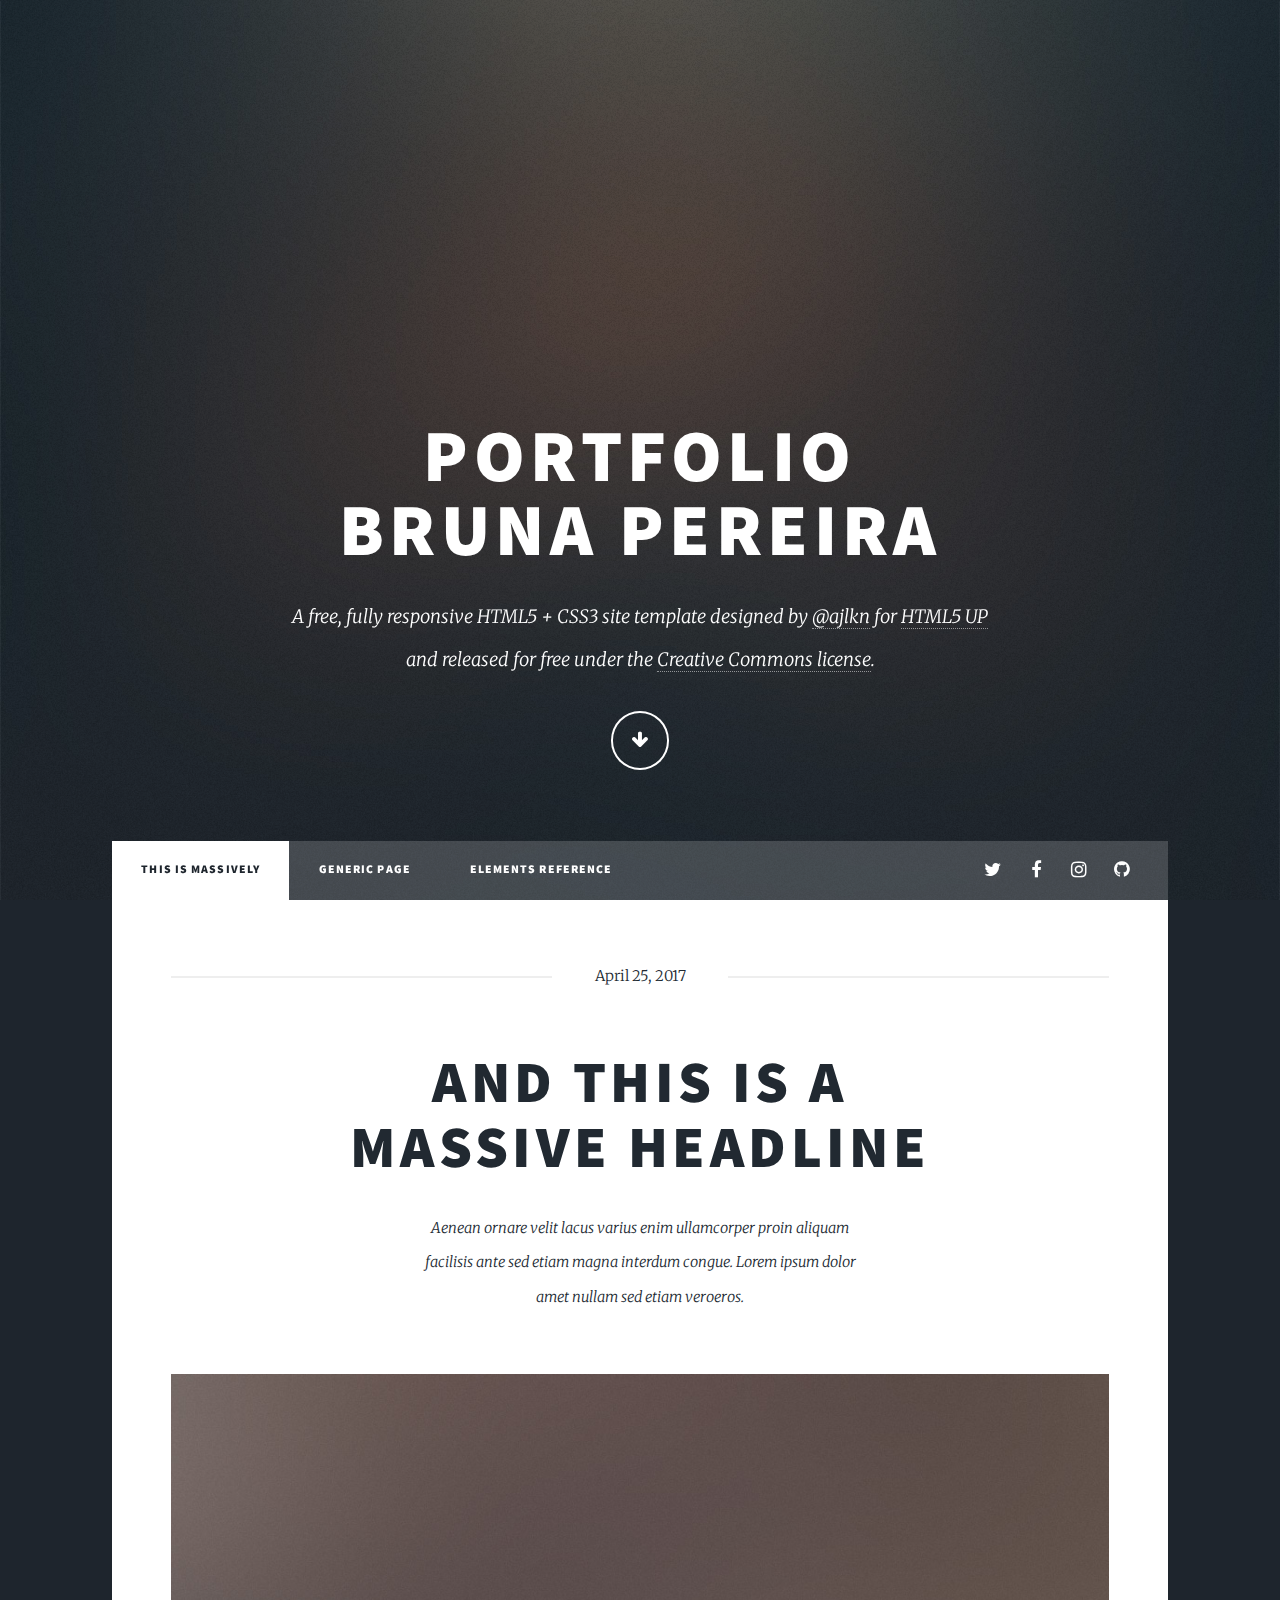
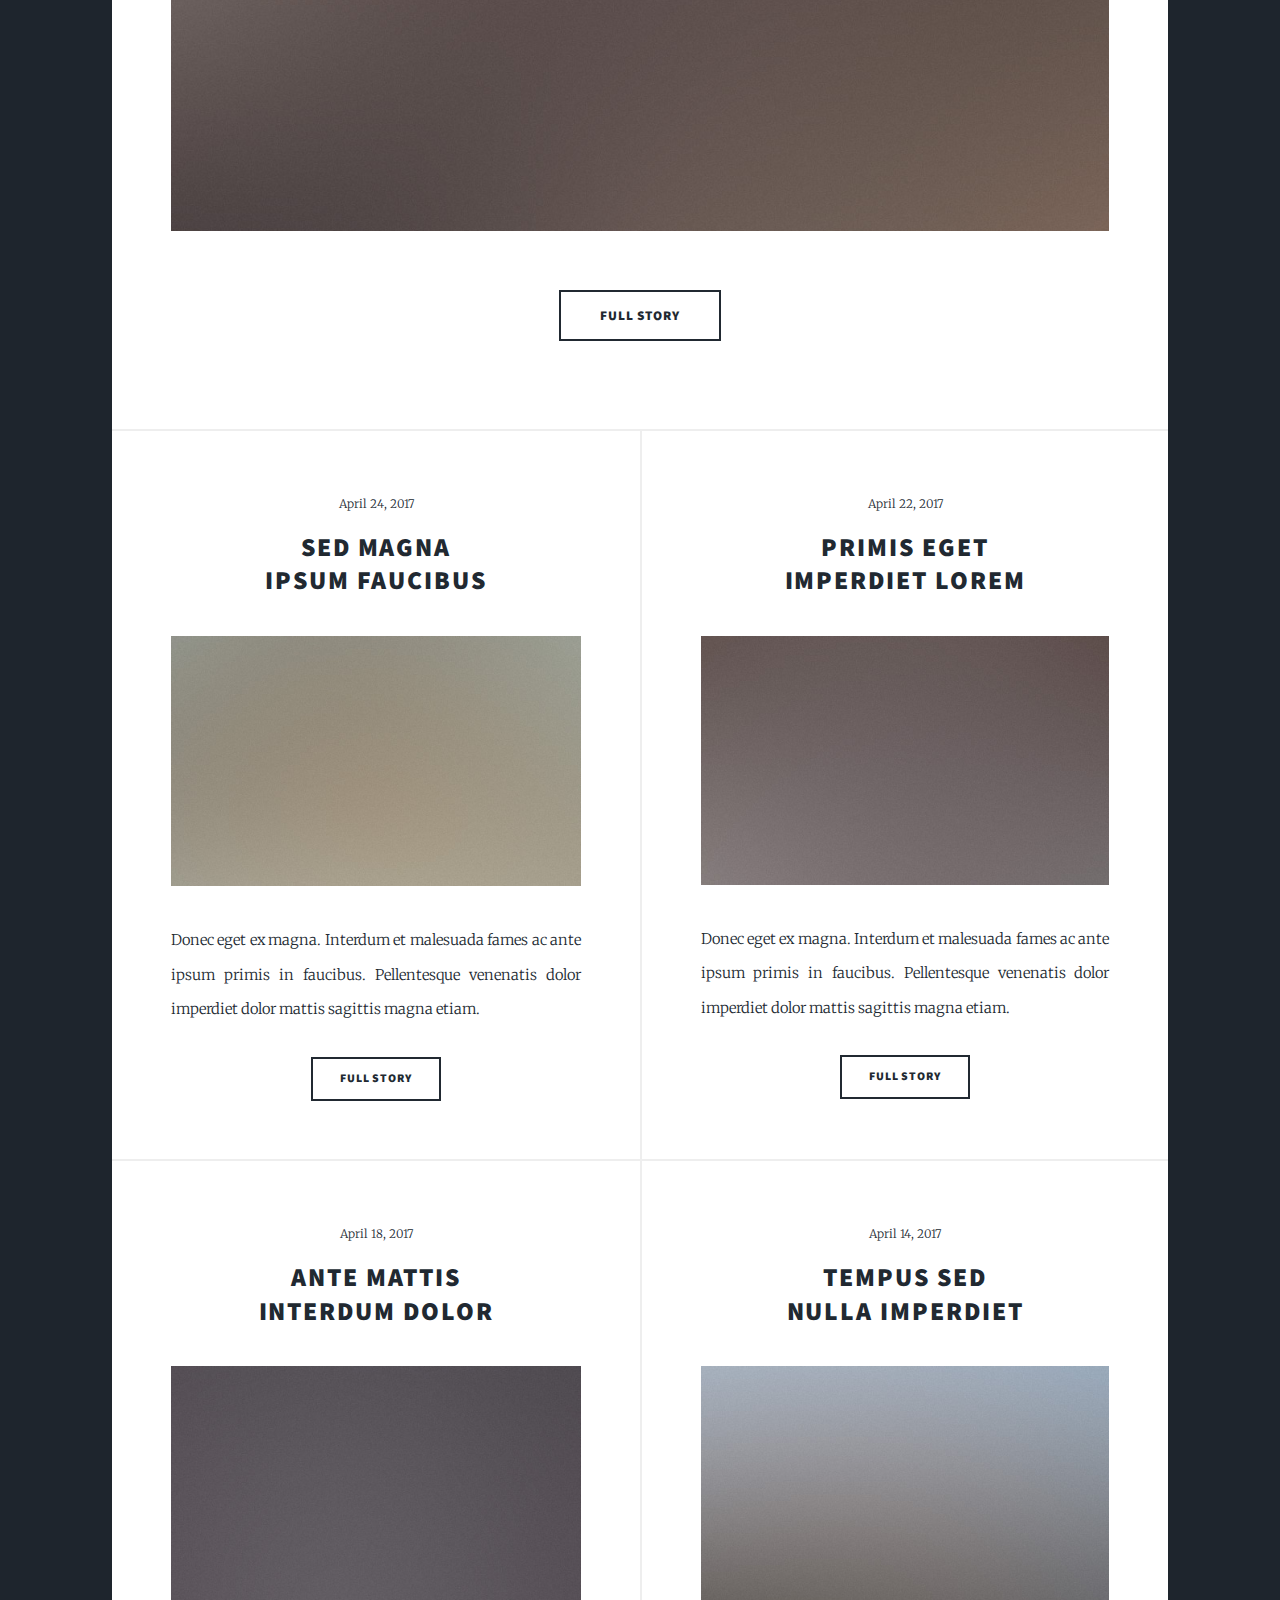
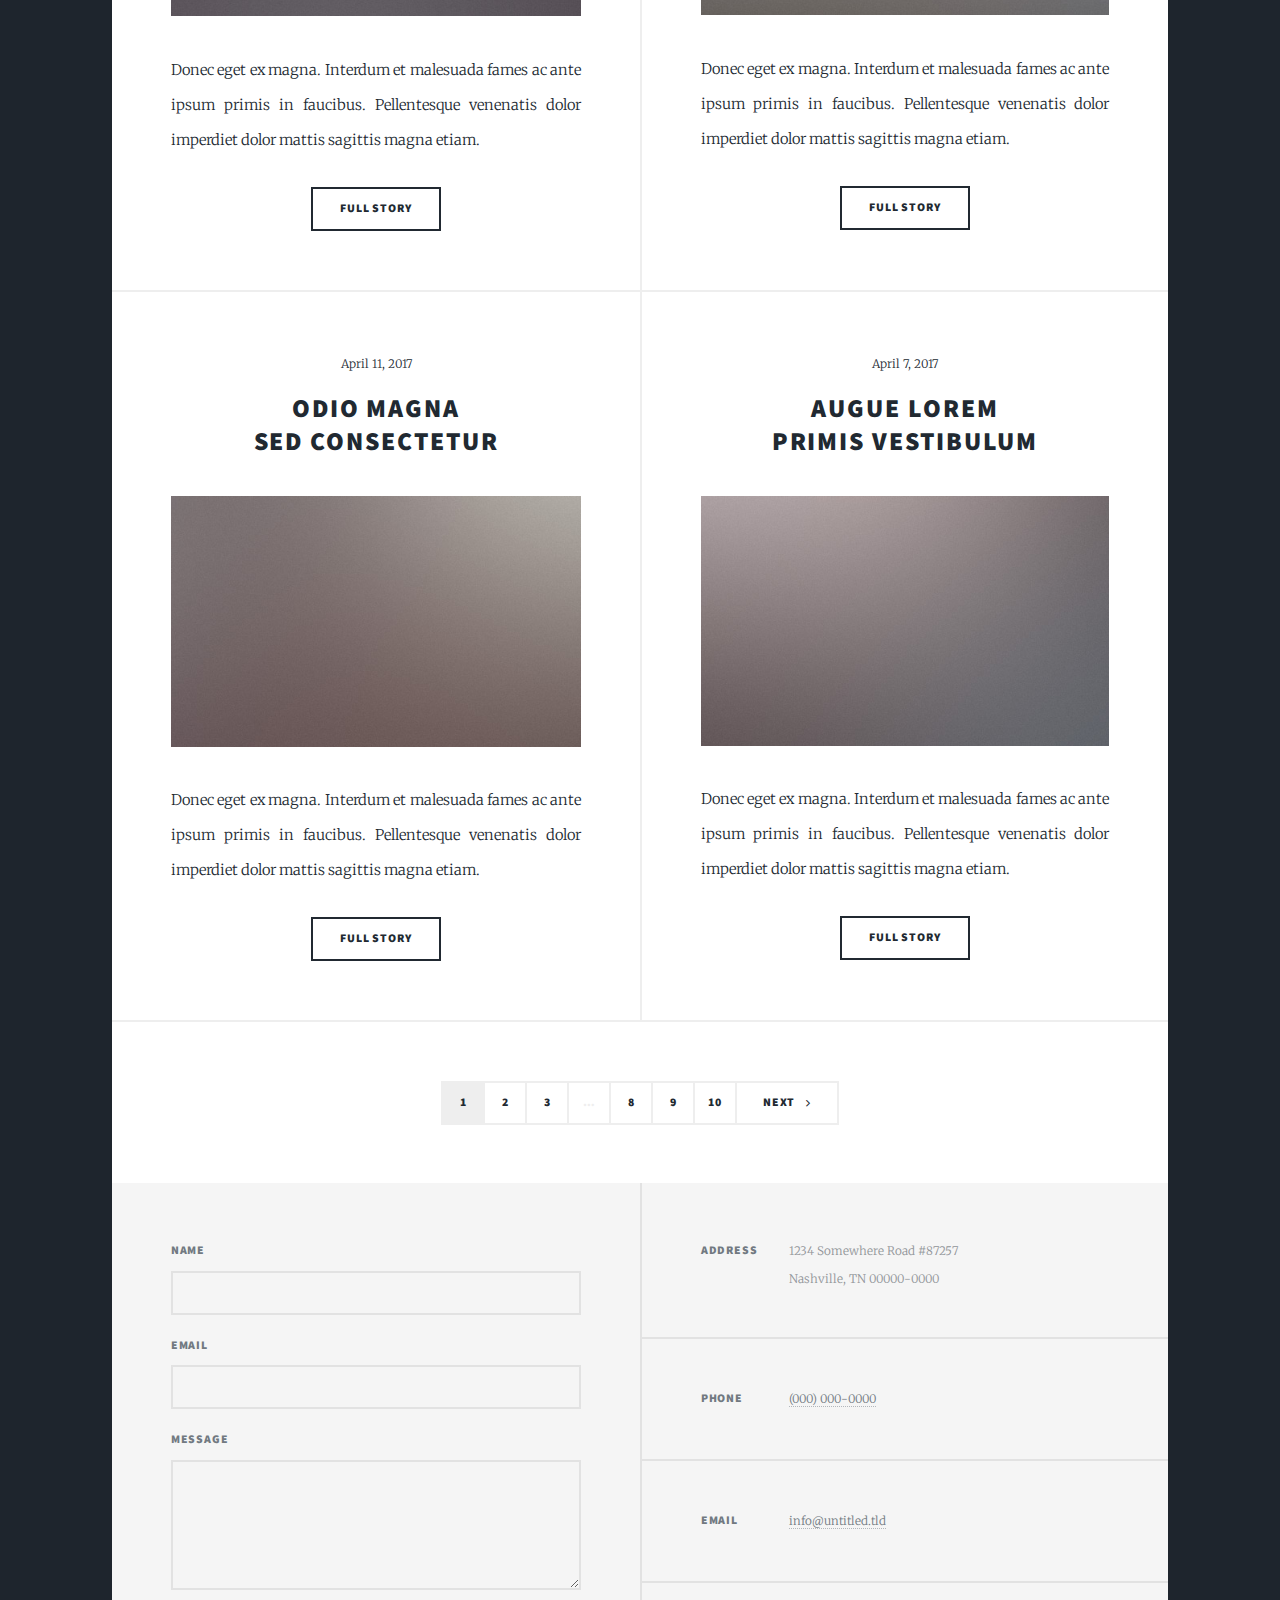
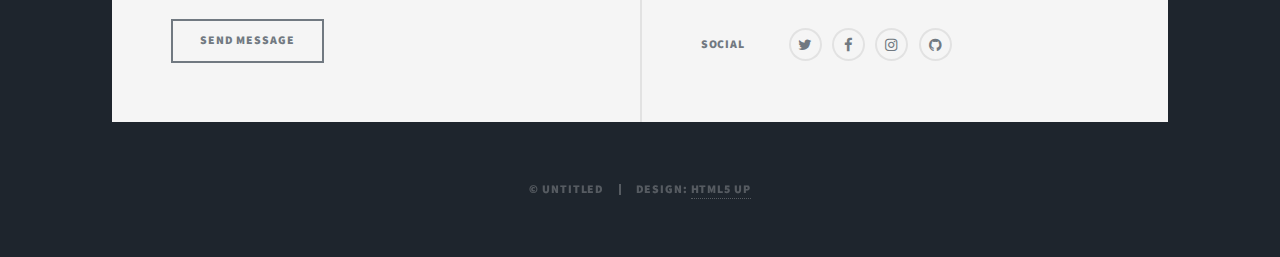
==== commit 7bb906fb: "texto" ====
--- a/html5up-massively/index.html
+++ b/html5up-massively/index.html
@@ -6,7 +6,7 @@
 -->
 <html>
 	<head>
-		<title>Portfolio by HTML5 UP</title>
+		<title>Portfolio by Bruna Pereira</title>
 		<meta charset="utf-8" />
 		<meta name="viewport" content="width=device-width, initial-scale=1, user-scalable=no" />
 		<link rel="stylesheet" href="assets/css/main.css" />
@@ -19,8 +19,8 @@
 
 				<!-- Intro -->
 					<div id="intro">
-						<h1>This is<br />
-						Massively</h1>
+						<h1>Portfolio<br />
+						Bruna Pereira</h1>
 						<p>A free, fully responsive HTML5 + CSS3 site template designed by <a href="https://twitter.com/ajlkn">@ajlkn</a> for <a href="https://html5up.net">HTML5 UP</a><br />
 						and released for free under the <a href="https://html5up.net/license">Creative Commons license</a>.</p>
 						<ul class="actions">
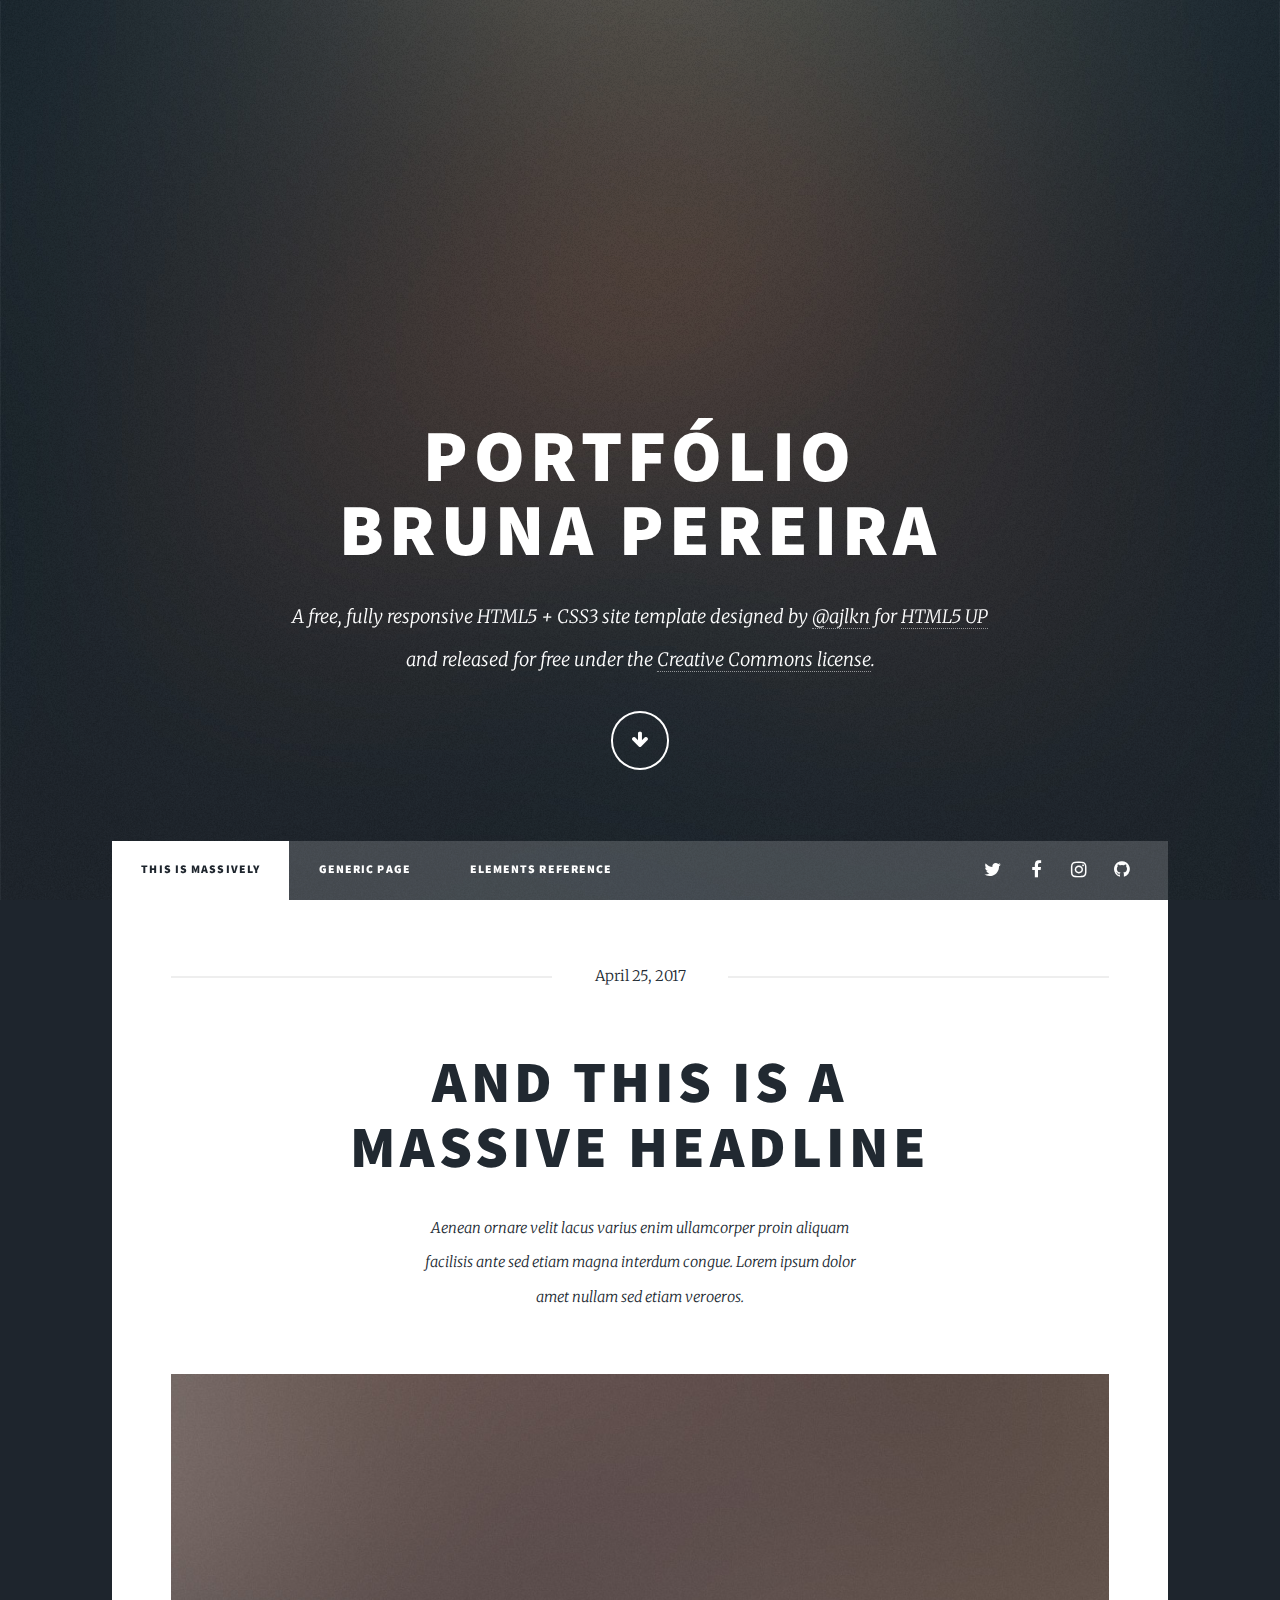
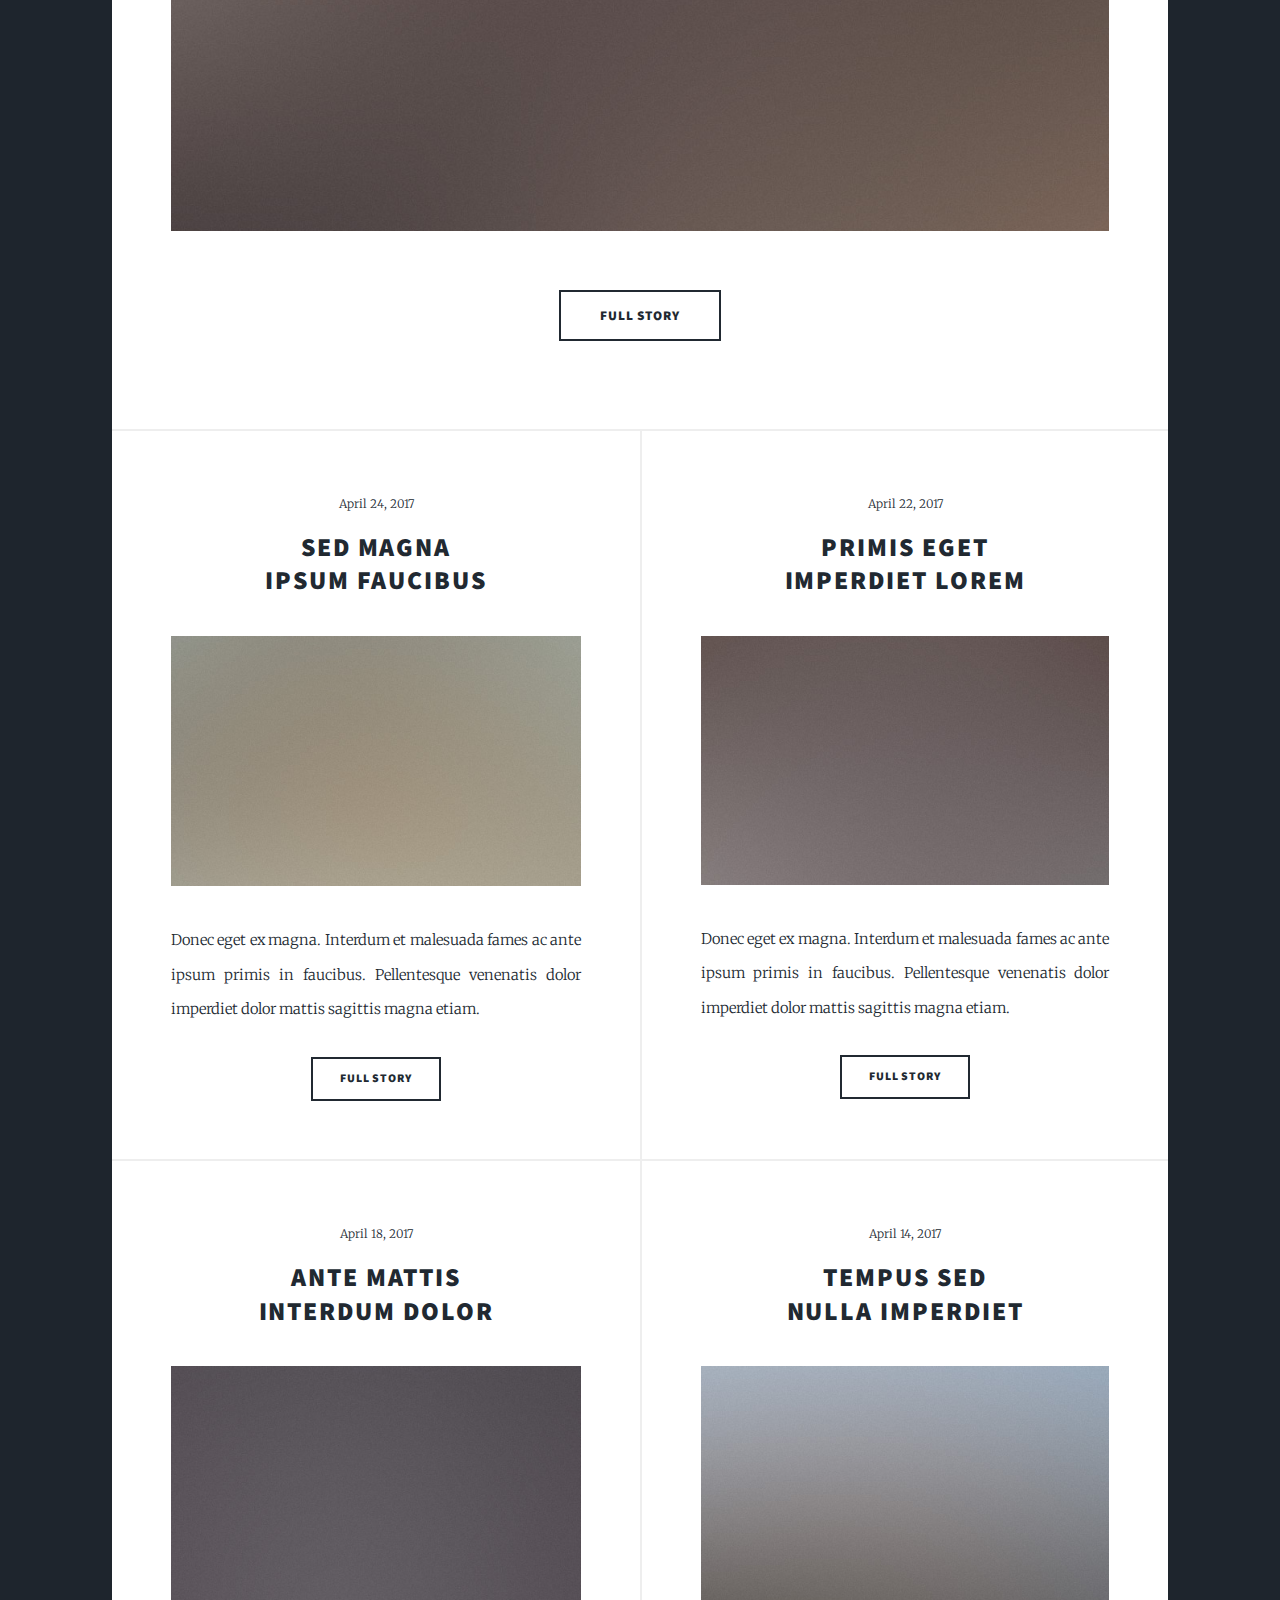
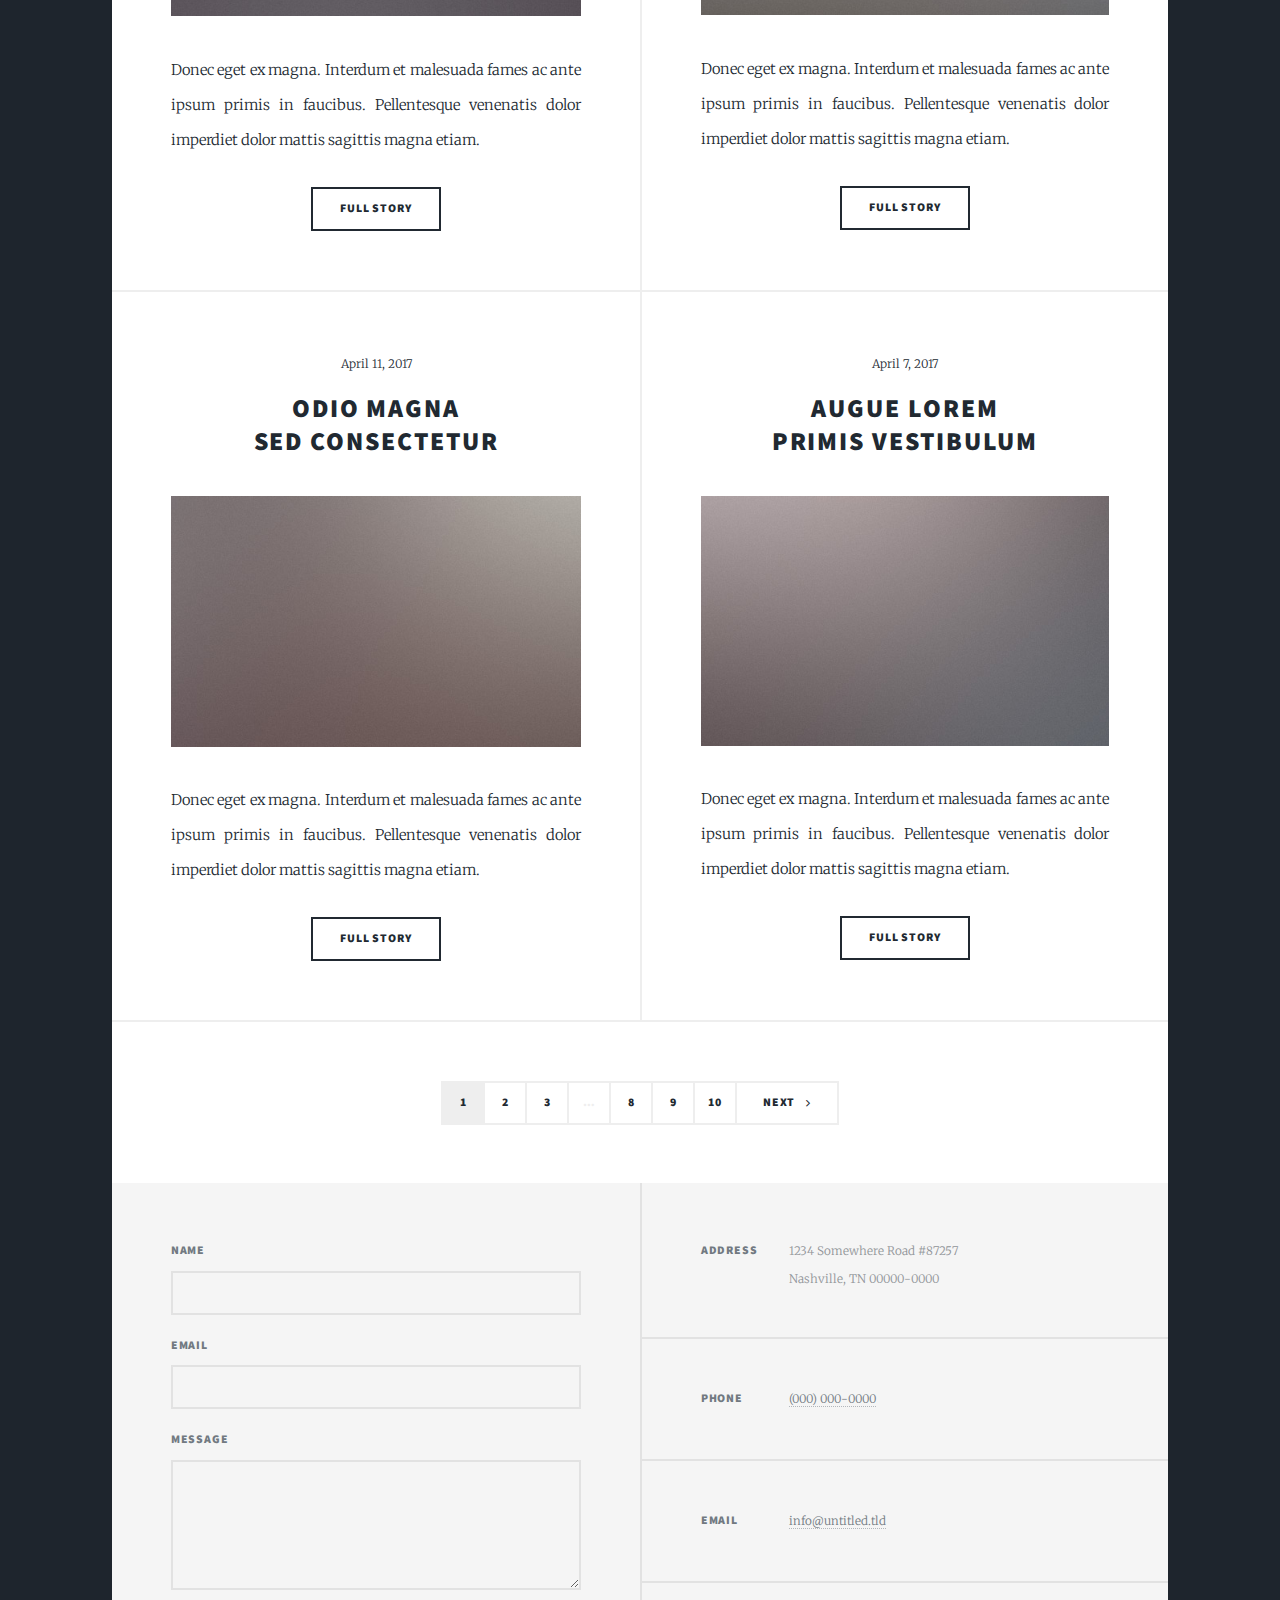
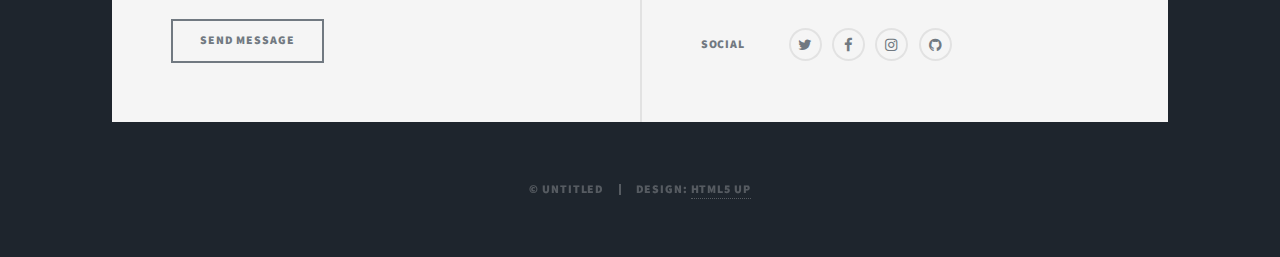
==== commit a9cc1471: "texto" ====
--- a/html5up-massively/index.html
+++ b/html5up-massively/index.html
@@ -19,7 +19,7 @@
 
 				<!-- Intro -->
 					<div id="intro">
-						<h1>Portfolio<br />
+						<h1>Portfólio<br />
 						Bruna Pereira</h1>
 						<p>A free, fully responsive HTML5 + CSS3 site template designed by <a href="https://twitter.com/ajlkn">@ajlkn</a> for <a href="https://html5up.net">HTML5 UP</a><br />
 						and released for free under the <a href="https://html5up.net/license">Creative Commons license</a>.</p>
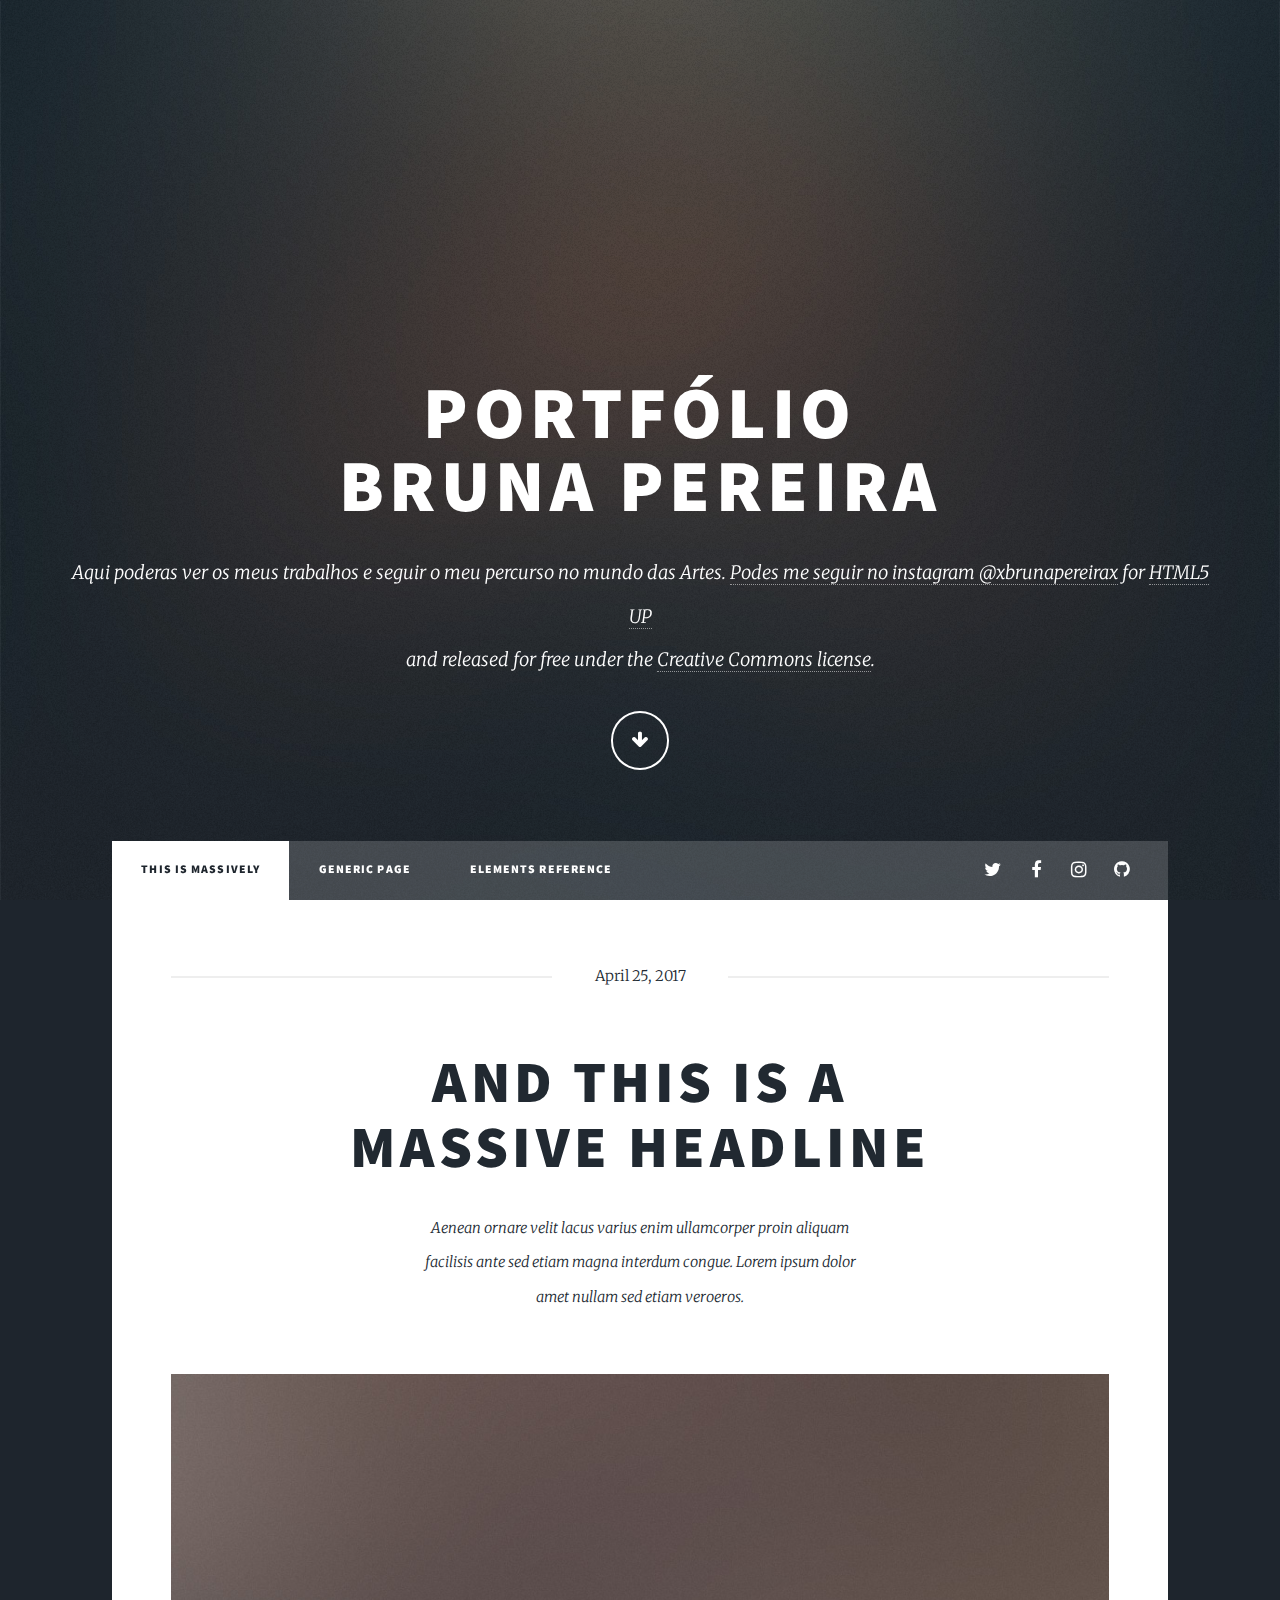
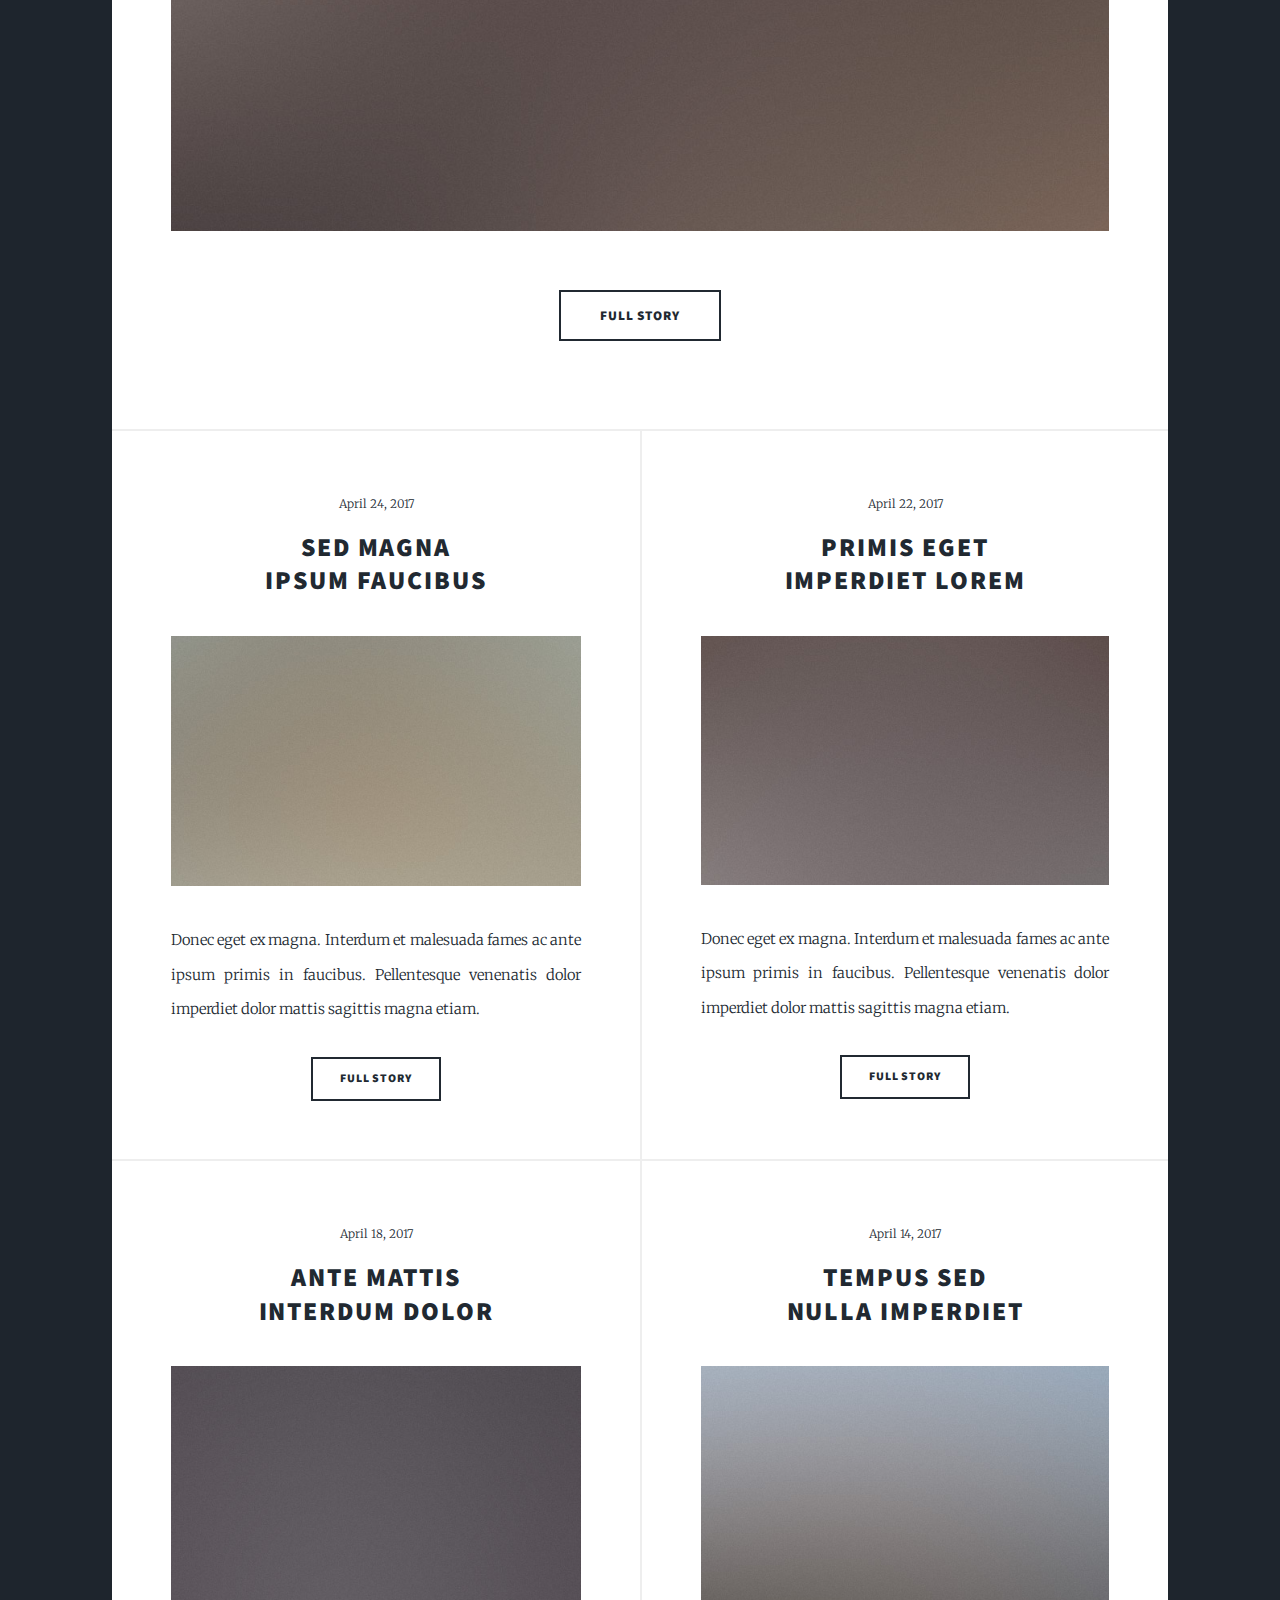
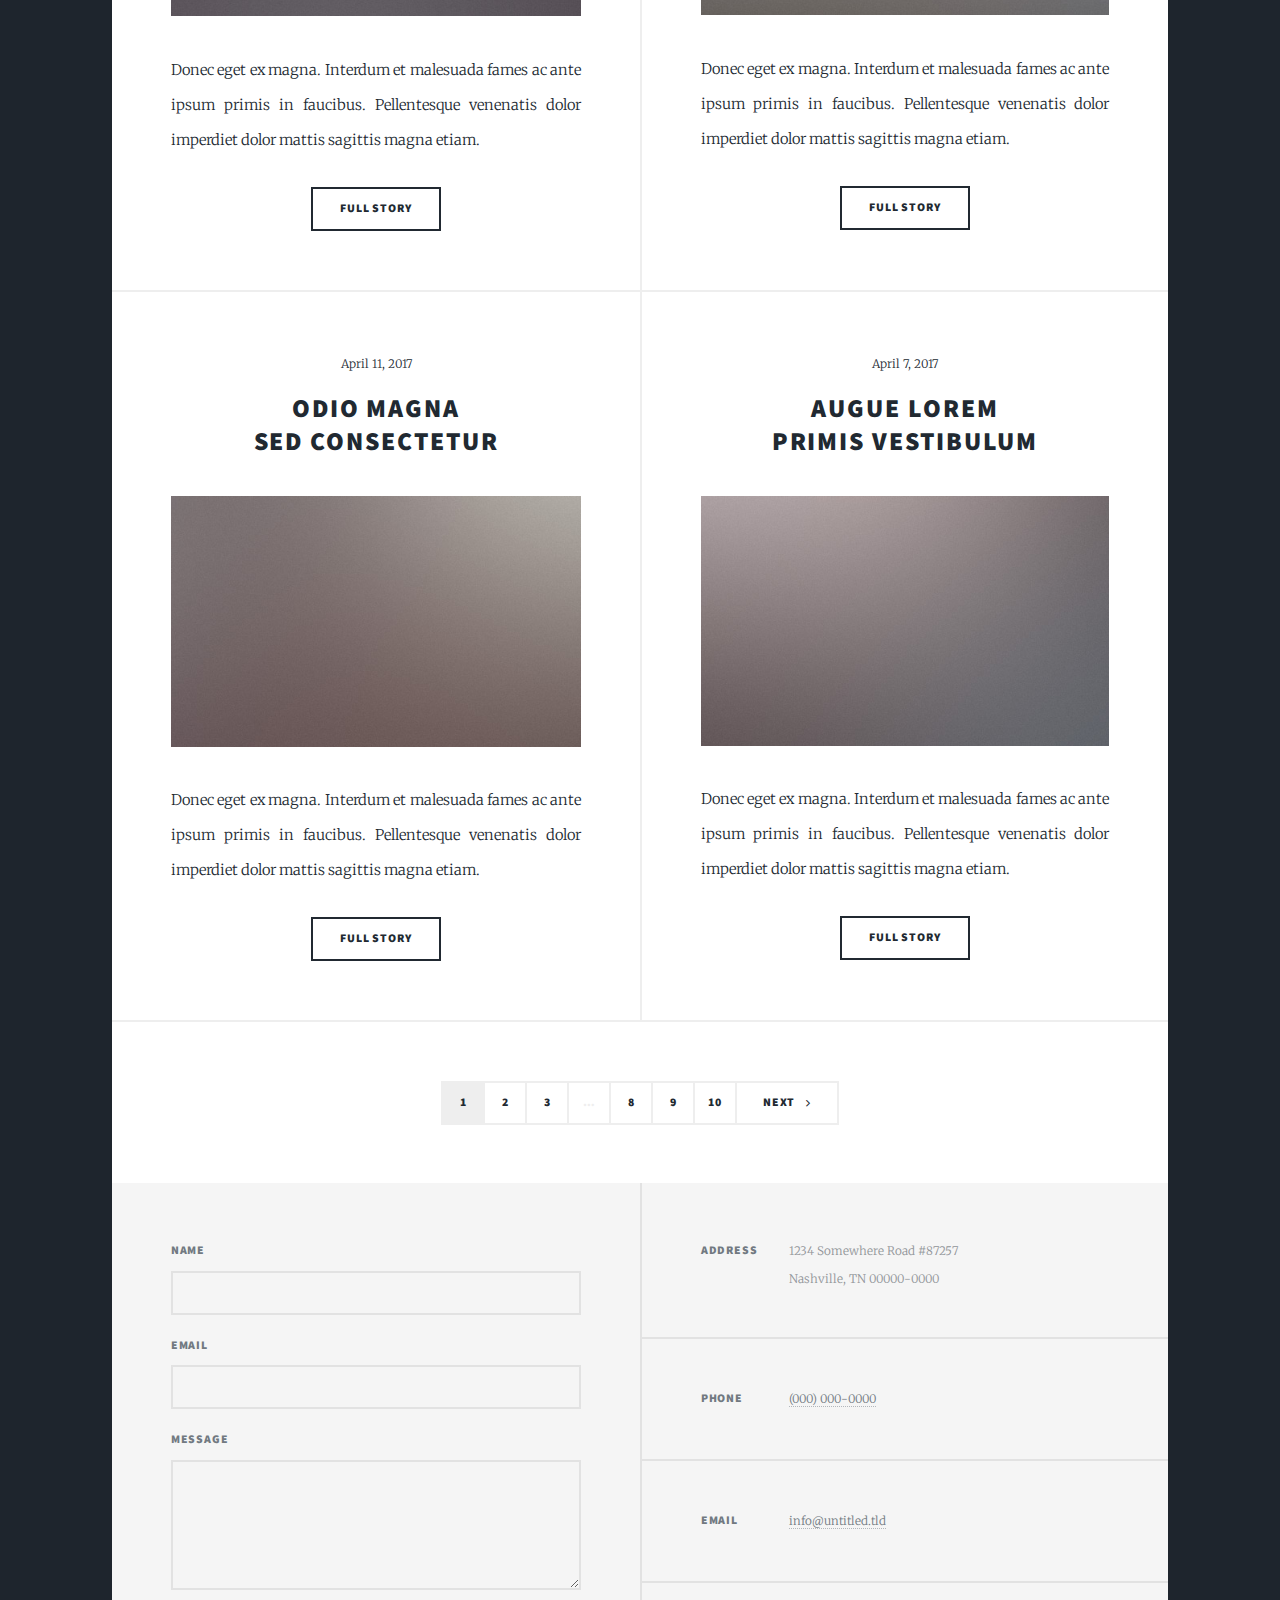
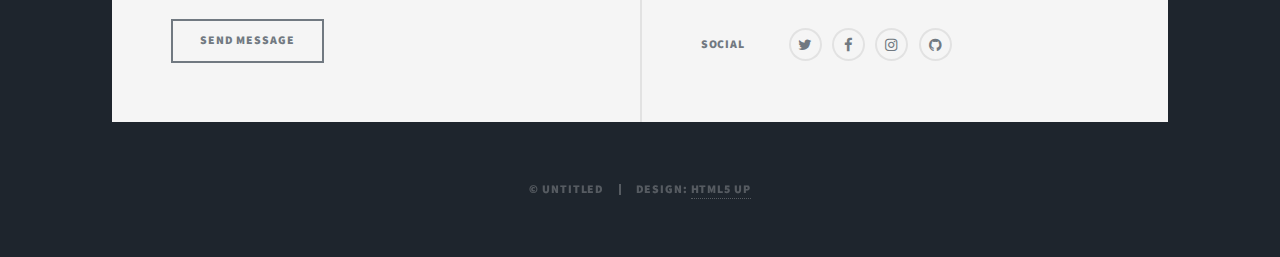
==== commit bd472442: "ff" ====
--- a/html5up-massively/index.html
+++ b/html5up-massively/index.html
@@ -1,7 +1,7 @@
 <!DOCTYPE HTML>
 <!--
-	Massively by HTML5 UP
-	html5up.net | @ajlkn
+ Portfolio Bruna Pereira
+	PortfoliobyBrunaPereira.net | @ajlkn
 	Free for personal and commercial use under the CCA 3.0 license (html5up.net/license)
 -->
 <html>
@@ -21,7 +21,7 @@
 					<div id="intro">
 						<h1>Portfólio<br />
 						Bruna Pereira</h1>
-						<p>A free, fully responsive HTML5 + CSS3 site template designed by <a href="https://twitter.com/ajlkn">@ajlkn</a> for <a href="https://html5up.net">HTML5 UP</a><br />
+						<p>Aqui poderas ver os meus trabalhos e seguir o meu percurso no mundo das Artes. <a href="https://twitter.com/ajlkn"> Podes me seguir no instagram @xbrunapereirax</a> for <a href="https://html5up.net">HTML5 UP</a><br />
 						and released for free under the <a href="https://html5up.net/license">Creative Commons license</a>.</p>
 						<ul class="actions">
 							<li><a href="#header" class="button icon solo fa-arrow-down scrolly">Continue</a></li>
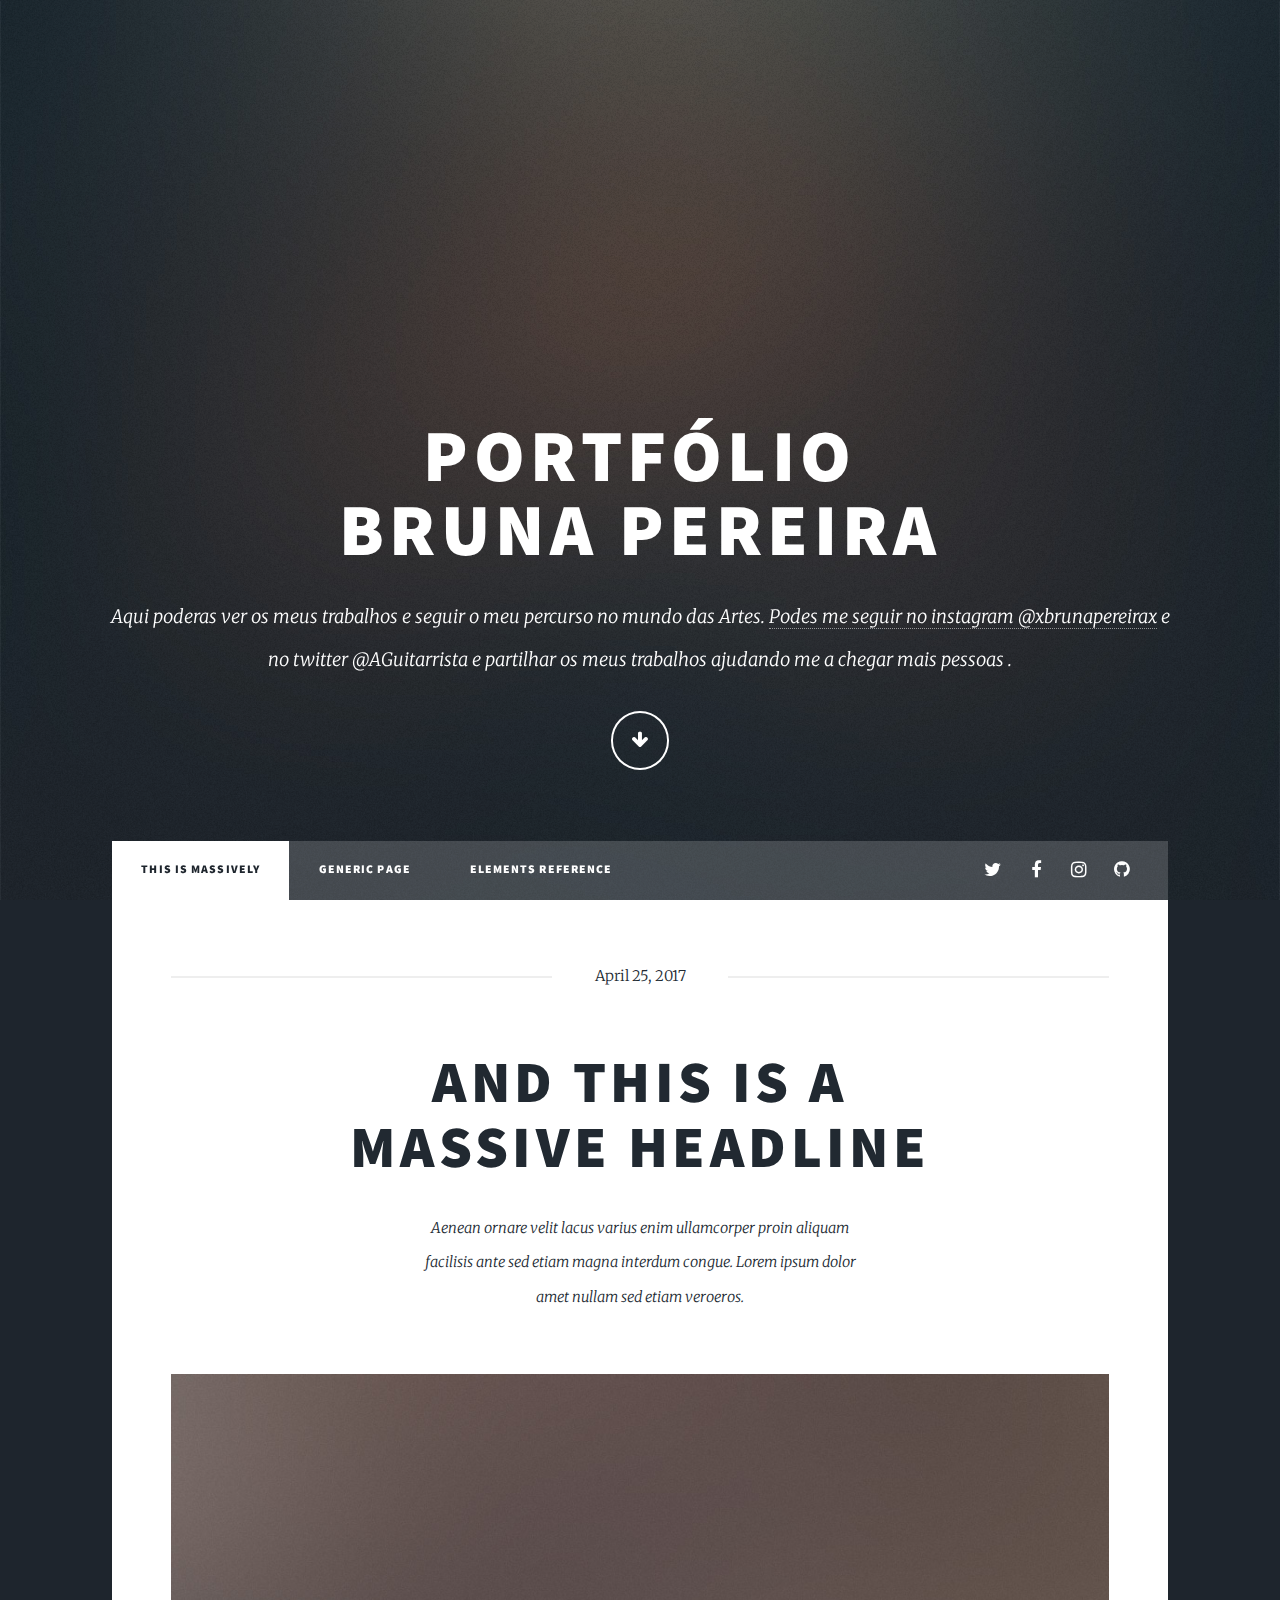
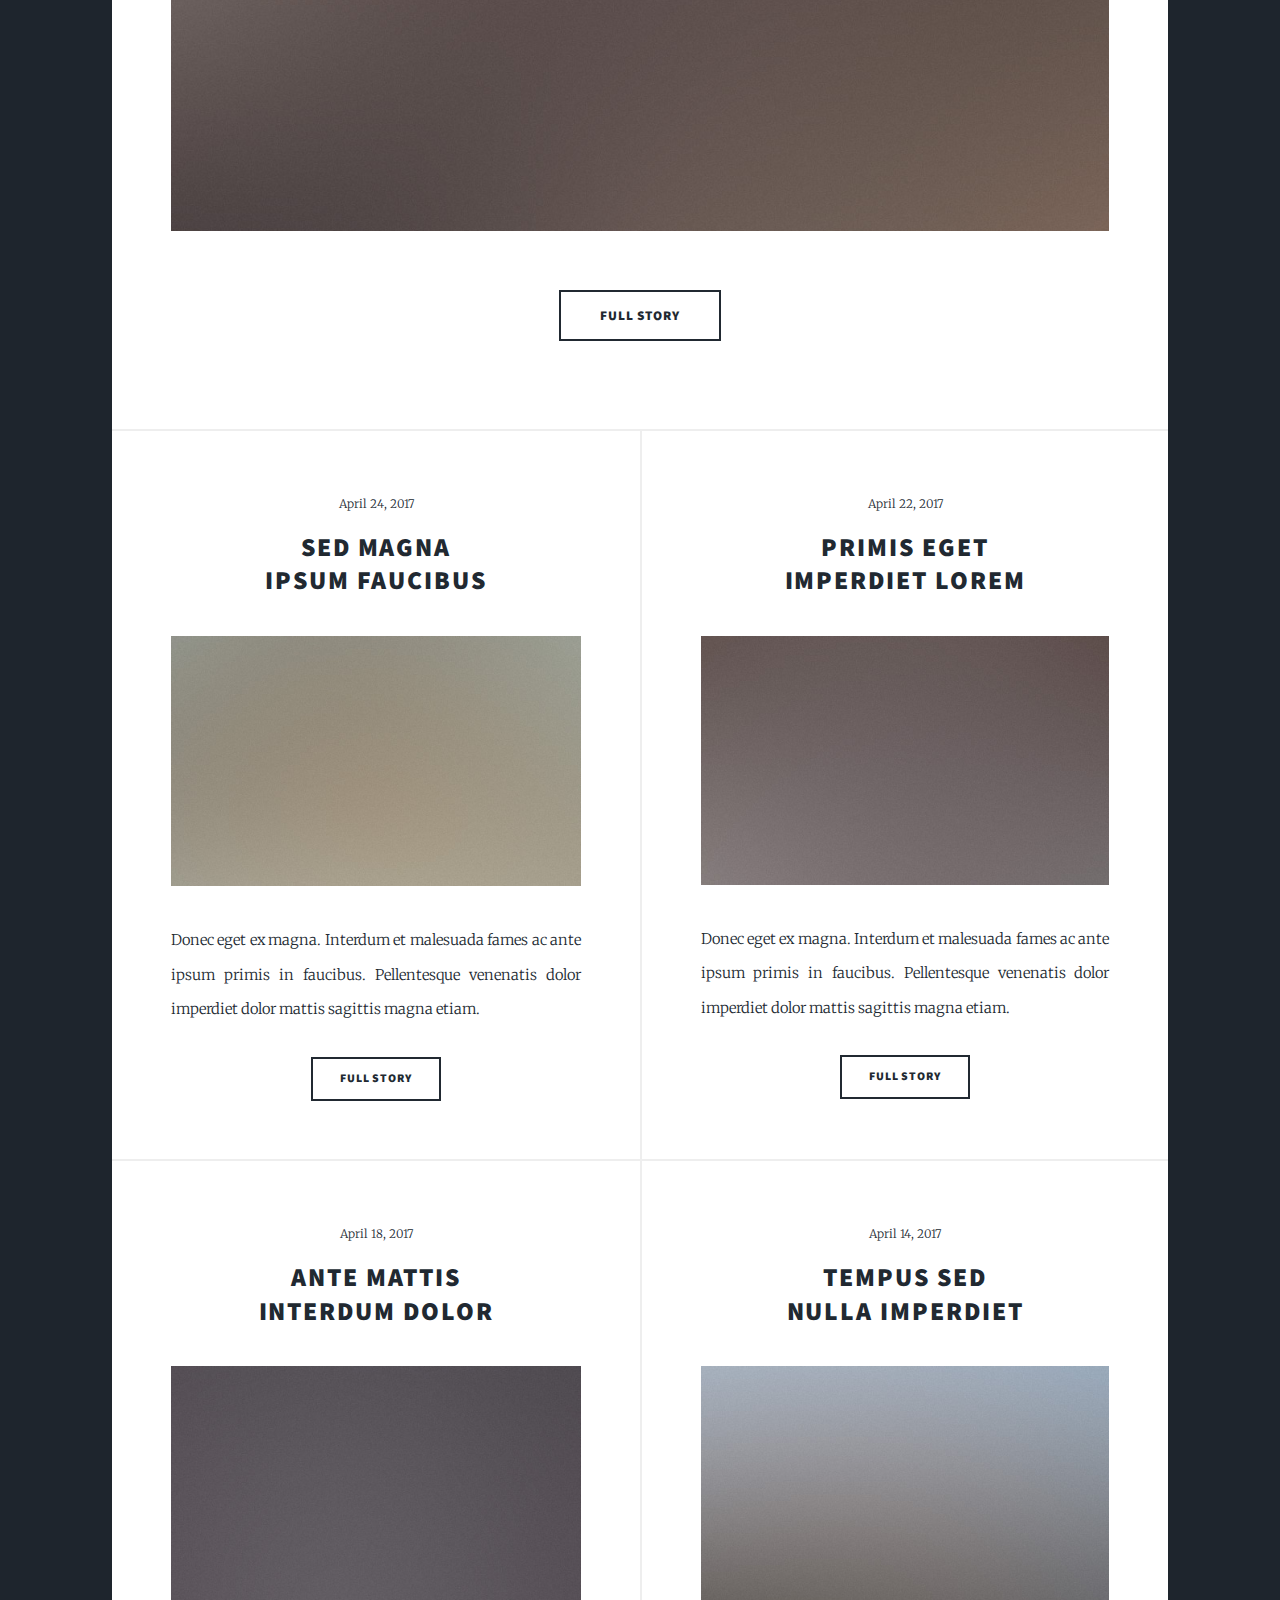
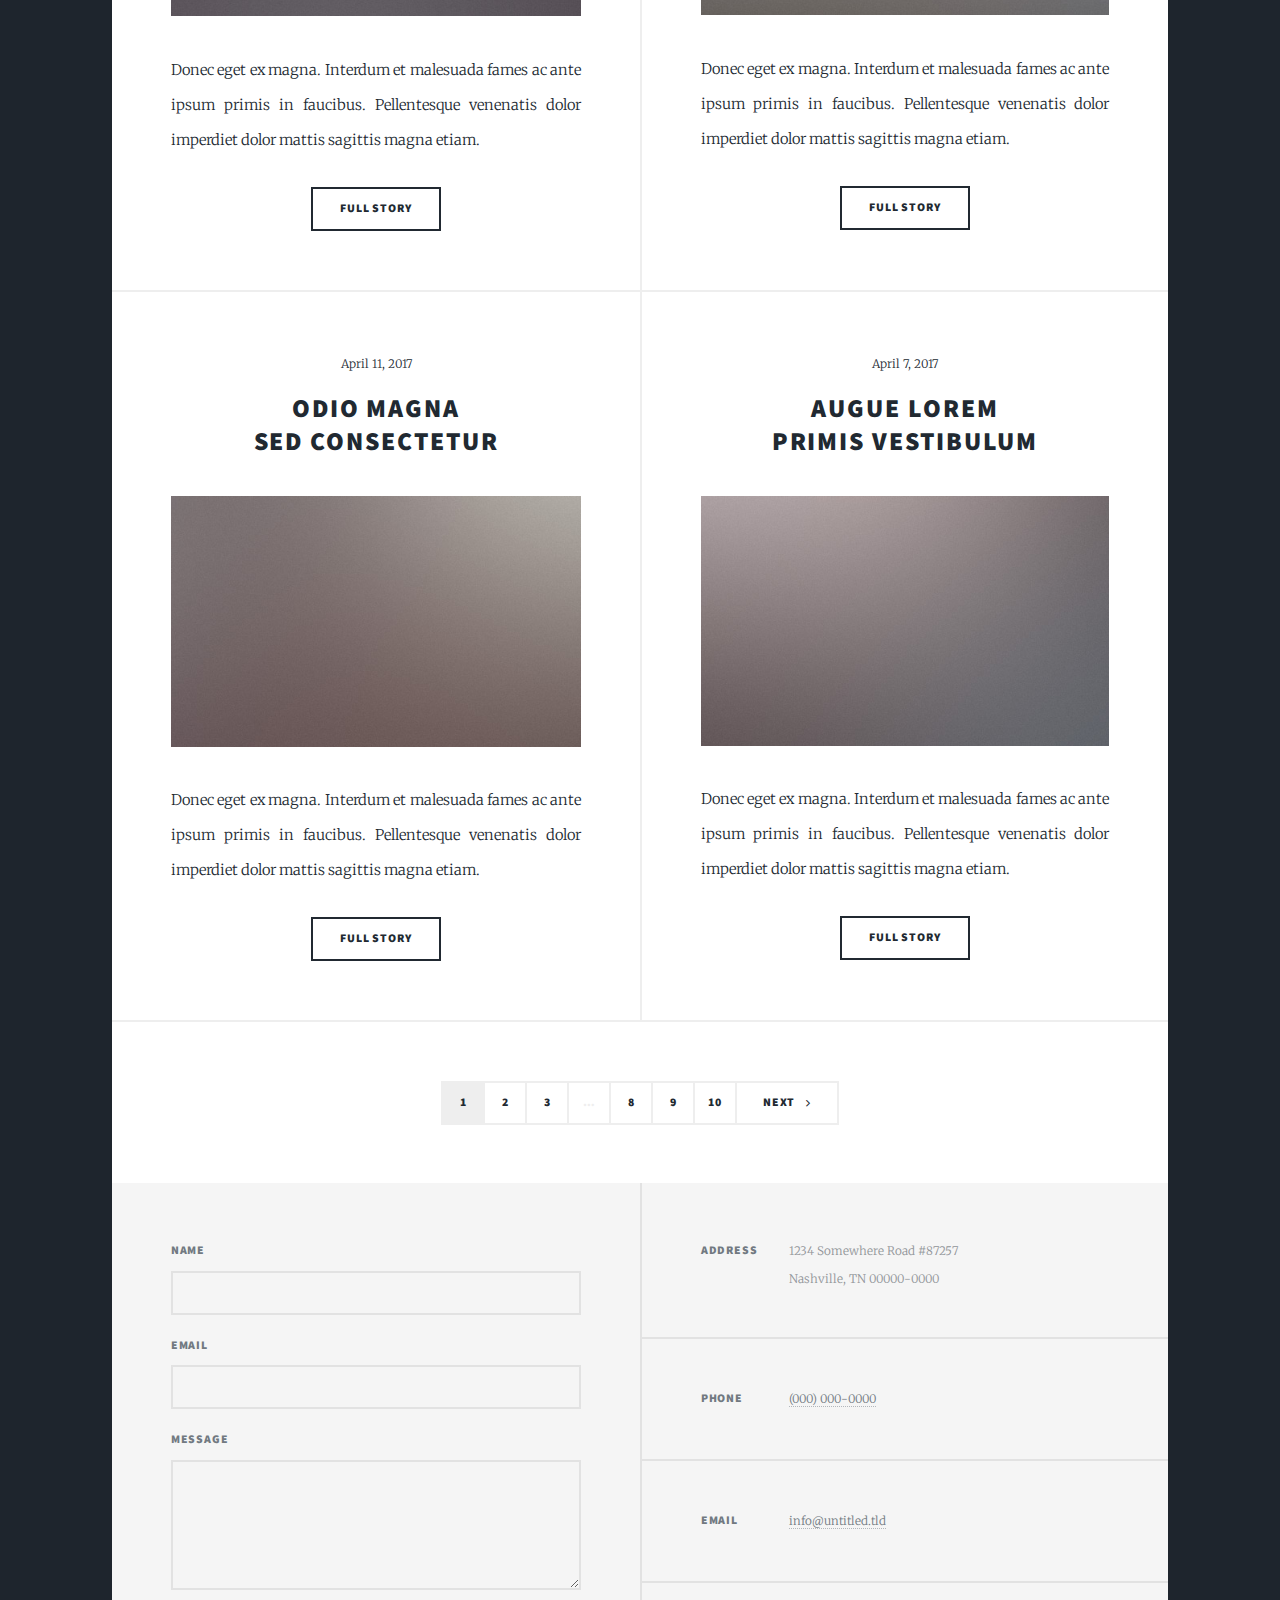
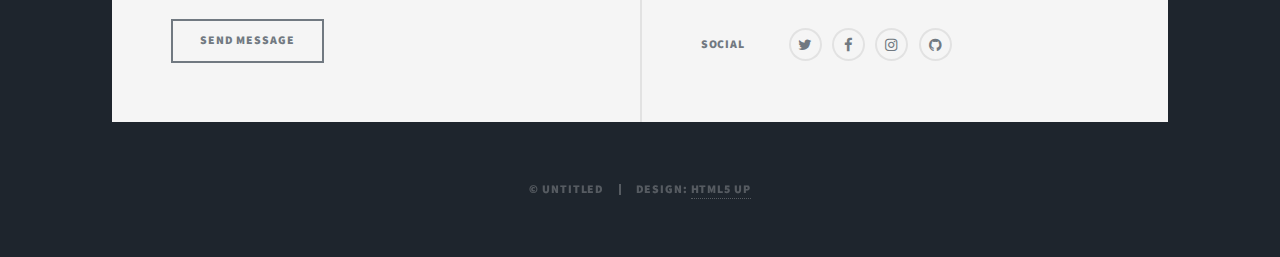
==== commit cd6f2d91: "fff" ====
--- a/html5up-massively/index.html
+++ b/html5up-massively/index.html
@@ -21,8 +21,8 @@
 					<div id="intro">
 						<h1>Portfólio<br />
 						Bruna Pereira</h1>
-						<p>Aqui poderas ver os meus trabalhos e seguir o meu percurso no mundo das Artes. <a href="https://twitter.com/ajlkn"> Podes me seguir no instagram @xbrunapereirax</a> for <a href="https://html5up.net">HTML5 UP</a><br />
-						and released for free under the <a href="https://html5up.net/license">Creative Commons license</a>.</p>
+						<p>Aqui poderas ver os meus trabalhos e seguir o meu percurso no mundo das Artes. <a href="https://twitter.com/ajlkn"> Podes me seguir no instagram @xbrunapereirax</a> e <a href="https://html5up.net"></a><br />
+						no twitter @AGuitarrista e partilhar os meus trabalhos ajudando me a chegar mais pessoas <a href="https://html5up.net/license"></a>.</p>
 						<ul class="actions">
 							<li><a href="#header" class="button icon solo fa-arrow-down scrolly">Continue</a></li>
 						</ul>
